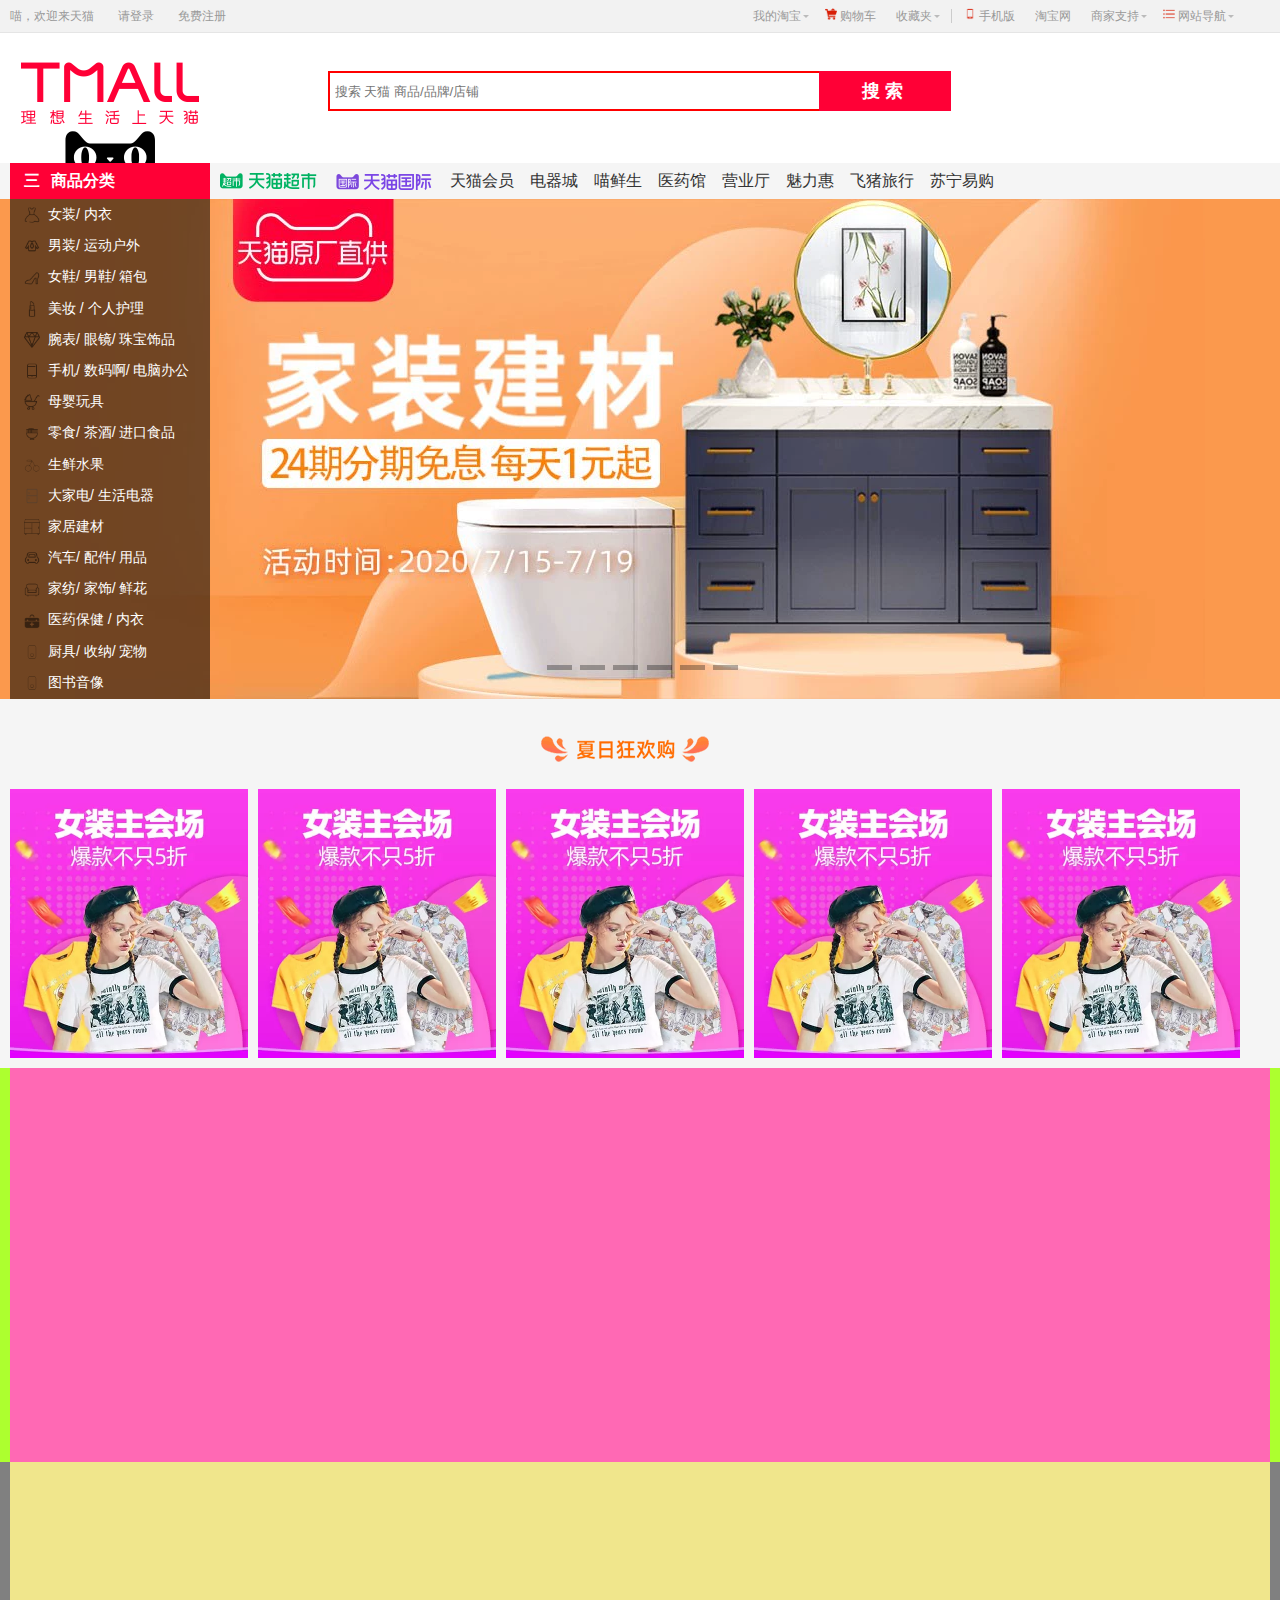
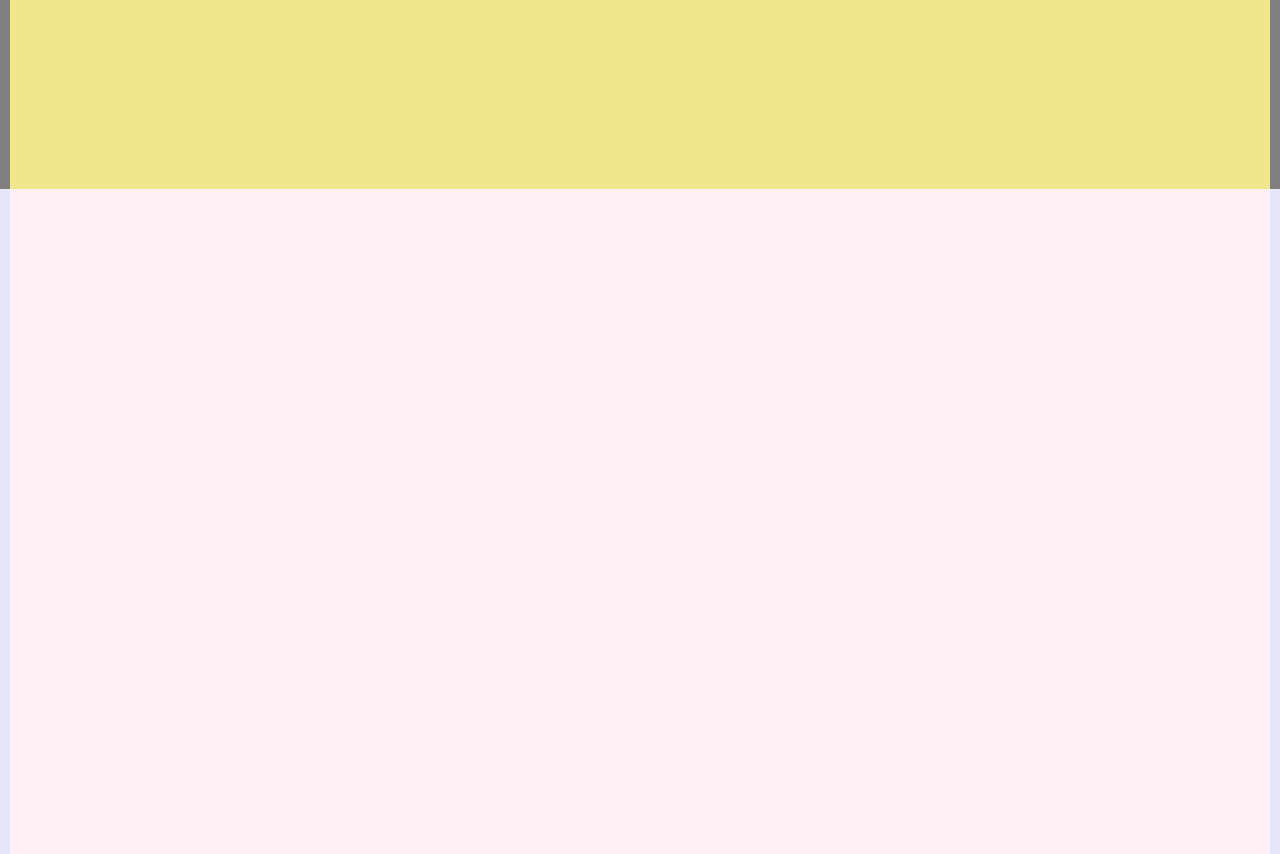
==== index.html @ 28ae98f0 "s" ====
<!DOCTYPE html>
<html lang="en">
<head>
    <meta charset="UTF-8">
    <meta name="viewport" content="width=device-width, initial-scale=1.0">
    <title>天猫模拟</title>
    <link rel="stylesheet" href="./css/index.css">
    <style>
        .fir{
            width: 100%;
            height: 50px;
            background-color: red;
            position: fixed;
            left: 0;
            top: -50px;
            transition: top .5s ease;
        }
        .left{
            width: 36px;
            height: 369px;
            opacity: 0;
            transform: scale(0,0);
            transform-origin: left bottom;
            overflow: hidden;
            position: fixed;
            bottom: 0;
            top: 0;
            /* border: 1px solid #000; */
            transition: all .5s ease;
        }
        .left li{
            width: 100%;
            height: 36px;
            /* border: 1px solid #000; */
            box-sizing: border-box;

        }
        /* .left li:nth-last-child(1){
            border-bottom: none;
        } */
    </style>
</head>
<body>
    <div class="fir">

    </div>
    <div class="nav">
        <div class="nav-list">
            <div class="logo-info">
                <em>喵，欢迎来天猫</em>
                <a href="#" class="nav-login">请登录</a>
                <a href="#" class="nav-register">免费注册</a>
            </div>
            <ul class="menu">
                <li class="menu-item">
                    <a href="#" class="menu-hd1" >我的淘宝<b></b></a>
                    <div class="hd" style="display: none;" style="z-index: 93110;">
                      <ul class="buy">
                        <li><a href="#">已买到的宝贝</a></li>
                        <li><a href="#">已卖出的宝贝</a></li>
                      </ul>
                    </div>
                </li>
                <li class="menu-item2">
                    <img src="imgs/gouwuche.png" alt="" style="width: 12px;height: 12px;">
                    <a href="#">购物车</a>
                </li>
                <li class="menu-item">
                    <a href="" class="menu-hd2">收藏夹<b></b></a>
                    <div class="bd" style="display: none;">
                        <ul class="collect" >
                            <li><a href="#">收藏的宝贝</a></li>
                            <li><a href="#">收藏的店铺</a></li>
                        </ul>
                    </div>
                </li>
                <li class="spe"></li>
                <li class="menu-item2">
                    <div class="menu-hd5">
                    <img src="imgs/shouji.png" alt="" style="width: 12px;height: 12px;">
                    <a href="#" >手机版</a></div>
                    <div class="imgs-container" style="display: none;">
                        <div class="imgs"></div>
                        <p></p>
                        <b></b>
                    </div>
                    
                </li>
                <li class="menu-item2">
                    <a href="#">淘宝网</a>
                </li>
                <li class="menu-item">
                    <a href="#" class="menu-hd3">商家支持<b></b></a>
                    <div class="seller" style="display: none;" style="z-index: 1;">
                        <ul>
                            <li>
                                <h3>商家:</h3>
                                <a href="#">商家中心</a>
                                <a href="#">天猫规则</a>
                                <a href="#">商家入驻</a>
                                <a href="#">运营服务</a>
                                <a href="#">商家品控</a>
                                <a href="#">商家工具</a>
                                <a href="#">天猫智库</a>
                                <a href="#">喵言喵语</a>
                            </li>
                            <li>
                                <h3>帮助:</h3>
                                <a href="#">帮助中心</a>
                                <a href="#">问商友</a>
                            </li>
                        </ul>
                    </div>
                </li>
                <li class="menu-item">
                    <img src="imgs/daohang.png" style="width: 12px;height: 12px;" alt="">
                    <a href="#" class="menu-hd4">网站导航<b></b></a>
                    <div class="web" style="display: none;" style="z-index: 9;">
                        <div class="site-hot">
                            <h2>热点推荐
                                <span>Hot</span>
                            </h2>
                            <ul class="site-list">
                                <li><a href="#">天猫超市</a></li>
                                <li><a href="#">喵生鲜</a></i></li>
                                <li><a href="#">科技新品</a><i class="site-icon"></i></li>
                                <li><a href="#">女装新品</a><i class="site-icon1"></i></li>
                                <li><a href="#">酷玩街</a></li>
                                <li><a href="#">内衣新品</a><i class="site-icon1"></i></li>
                                <li><a href="#">试美妆</a></li>
                                <li><a href="#">运动新品</a></li>
                                <li><a href="#">时尚先生</a><i class="site-icon1"></i></li>
                                <li><a href="#">精明妈咪</a></li>
                                <li><a href="#">吃乐会</a><i class="site-icon"></i></li>
                                <li><a href="#">企业采购</a></li>
                                <li><a href="#">会员积分</a></li>
                                <li><a href="#">天猫国际</a></li>
                                <li><a href="#">品质频道</a></li>
                            </ul>
                        </div>
                        <div class="site-markte">
                            <h2>行业市场</h2>
                            <ul class="site-list">
                                <li><a href="#">美妆</a></li>
                                <li><a href="#">电器</a></i></li>
                                <li><a href="#">女装</a><i class="site-icon"></i></li>
                                <li><a href="#">男装</a><i class="site-icon1"></i></li>
                                <li><a href="#">女鞋</a></li>
                                <li><a href="#">男鞋</a><i class="site-icon1"></i></li>
                                <li><a href="#">内衣</a></li>
                                <li><a href="#">箱包</a></li>
                                <li><a href="#">运动</a><i class="site-icon1"></i></li>
                                <li><a href="#">母婴</a></li>
                                <li><a href="#">家装</a><i class="site-icon"></i></li>
                                <li><a href="#">医药</a></li>
                                <li><a href="#">食品</a></li>
                                <li><a href="#">配饰</a></li>
                                <li><a href="#">汽车</a></li>
                            </ul>
                        </div>
                        <div class="site-help">
                            <h2>服务指南
                                <span>Help</span>
                            </h2>
                            <ul class="site-list">
                                <li><a href="#">帮助中心</a></li>
                                <li><a href="#">品质保障</a></li>
                                <li><a href="#">特色服务</a></li>
                                <li><a href="#">7天退换货</a></li>
                            </ul>
                        </div>
                    </div>
                </li>
            </ul>
        </div>
    </div>
    <div class="search">
        <div class="search-container">
            <div class="search-banner">
            </div>
            <div class="search-input">
                <form action="">
                    <input title="请输入搜索文字" type="text" class="search-text" placeholder="搜索 天猫 商品/品牌/店铺" style="z-index: 0;">
                    <input type="button" value="搜索" class="search-button">
                </form>
            </div>
        </div>
    </div>
    <div class="content">
        <div class="content-con">
            <div class="con-list">
                <a href="#"><img src="./imgs/mao3.png" alt=""></a>
                <a href="#"><img src="./imgs/mao2.png" alt=""></a>
                <a href="#">天猫会员</a>
                <a href="#">电器城</a>
                <a href="#">喵鲜生</a>
                <a href="#">医药馆</a>
                <a href="#">营业厅</a>
                <a href="#">魅力惠</a>
                <a href="#">飞猪旅行</a>
                <a href="#">苏宁易购</a>
            </div>
        </div>
        <div class="banner">
            <div class="banner-con">
                <div class="banner-img">
                    <img src="./imgs/tmall.png" alt="">
                </div>
                <div class="banner-cate">
                    <i class="cate-con">三</i>
                    <div class="cate-type">商品分类</div>
                </div>
                <div class="banner-content">
                    <ul class="banner-content-list">
                        <li class="cate-item">
                            <img src="./imgs/t1.png" alt="">
                            <a href="#">女装</a>/ <a href="#">内衣</a>
                        </li>
                        <li class="cate-item">
                            <img src="./imgs/t2.png" alt="">
                            <a href="#">男装</a>/ <a href="#">运动户外</a>
                        </li>
                        <li class="cate-item">
                            <img src="./imgs/t3.png" alt="">
                            <a href="#">女鞋</a>/ <a href="#">男鞋</a>/ <a href="#">箱包</a>
                        </li>
                        <li class="cate-item">
                            <img src="./imgs/t4.png" alt="">
                            <a href="#">美妆 </a>/ <a href="#">个人护理</a>
                        </li>
                        <li class="cate-item">
                            <img src="./imgs/t5.png" alt="">
                            <a href="#">腕表</a>/ <a href="#">眼镜</a>/ <a href="#">珠宝饰品</a>
                        </li>
                        <li class="cate-item">
                            <img src="./imgs/t6.png" alt="">
                            <a href="#">手机</a>/ <a href="#">数码啊</a>/ <a href="#">电脑办公</a>
                        </li>
                        <li class="cate-item">
                            <img src="./imgs/t7.png" alt="">
                            <a href="#">母婴玩具</a>
                        </li>
                        <li class="cate-item">
                            <img src="./imgs/t8.png" alt="">
                            <a href="#">零食</a>/ <a href="#">茶酒</a>/ <a href="#">进口食品</a>
                        </li>
                        <li class="cate-item">
                            <img src="./imgs/t9.png" alt="">
                            <a href="#">生鲜水果</a>
                        </li>
                        <li class="cate-item">
                            <img src="./imgs/t10.png" alt="">
                            <a href="#">大家电</a>/ <a href="#">生活电器</a>
                        </li>
                        <li class="cate-item">
                            <img src="./imgs/t11.png" alt="">
                            <a href="#">家居建材</a>
                        </li>
                        <li class="cate-item">
                            <img src="./imgs/t12.png" alt="">
                            <a href="#">汽车</a>/ <a href="#">配件</a>/ <a href="#">用品 </a>
                        </li>
                        <li class="cate-item">
                            <img src="./imgs/t13.png" alt="">
                            <a href="#">家纺</a>/ <a href="#">家饰</a>/ <a href="#">鲜花</a>
                        </li>
                        <li class="cate-item">
                            <img src="./imgs/t14.png" alt="">
                            <a href="#">医药保健 </a>/ <a href="#">内衣</a>
                        </li>
                        <li class="cate-item">
                            <img src="./imgs/t15.png" alt="">
                            <a href="#">厨具</a>/ <a href="#">收纳</a>/ <a href="#">宠物</a>
                        </li>
                        <li class="cate-item">
                            <img src="./imgs/t15.png" alt="">
                            <a href="#">图书音像</a>
                        </li>
                    </ul>
                </div>
            </div>
            <div class="backimg" style="z-index: 1;">
                <div class="banner-back">
                    <div class="back-img"></div>
                </div>
            </div>
            <div class="backimg">
                <div class="banner-back1">
                    <div class="back-img1"></div>
                </div>
            </div>
            <div class="backimg">
                <div class="banner-back2">
                    <div class="back-img2"></div>
                </div>
            </div>
            <div class="backimg">
                <div class="banner-back3">
                    <div class="back-img3"></div>
                </div>
            </div>
            <div class="backimg">
                <div class="banner-back4">
                    <div class="back-img4"></div>
                </div>
            </div>
            <div class="backimg">
                <div class="banner-back5">
                    <div class="back-img5"></div>
                </div>
            </div>
            <div class="banner-slider">
                <ul>
                    <li class="slider-item"></li>
                    <li class="slider-item"></li>
                    <li class="slider-item"></li>
                    <li class="slider-item"></li>
                    <li class="slider-item"></li>
                    <li class="slider-item"></li>
                </ul>
            </div>
        </div>
        <div class="part1">
            <div class="part1-container">
                <img src="./imgs/xr.png" alt="" class="part1-title">
                <a href="#"><img class="part1-imgs" src="./imgs/part1.png" alt=""></a>
                <a href="#"><img class="part1-imgs" src="./imgs/part1.png" alt=""></a>
                <a href="#"><img class="part1-imgs" src="./imgs/part1.png" alt=""></a>
                <a href="#"><img class="part1-imgs" src="./imgs/part1.png" alt=""></a>
                <a href="#"><img class="part1-imgs" src="./imgs/part1.png" alt=""></a>
            </div>
        </div>
        <div class="part2">
            <div class="part2-container"></div>
        </div>
        <div class="part3">
            <div class="part3-container"></div>
        </div>
        <div class="part4">
            <div class="part4-container"></div>
        </div>
        <div class="left">
            <ul>
                <li><a href="#" style="background-color: #ff0036;"><div class="left-item" style="line-height: 36px;margin: 0 auto;">导航</div></a></li>
                <li><a href="#"><div class="left-item">天猫超市</div></a></li>
                <li><a href="#"><div class="left-item">天猫国际</div></a></li>
                <li><a href="#"><div class="left-item">美丽人生</div></a></li>
                <li><a href="#"><div class="left-item">潮电酷玩</div></a></li>
                <li><a href="#"><div class="left-item">居家生活</div></a></li>
                <li><a href="#"><div class="left-item">打造爱巢</div></a></li>
                <li><a href="#"><div class="left-item">户外出行</div></a></li>
                <li><a href="#" style="background-color: #ff0036;"><div class="left-item">猜你喜欢</div></a></li>
                <li><a href="#" style="background-color: rgba(0, 0, 0, .3);"><div style="width: 36px;height: 13px;line-height: 13px;">↑</div><div class="left-item" style="line-height: 12px; width: 36px ;height: 13px;">顶部</div></a></li>
            </ul>
        </div>
    </div>
    <script src="ani.js"></script>
    <script>
        var btn1=document.querySelector(".menu-hd1");
        var block1=document.querySelector(".hd");
        btn1.onmouseover=function(){
            block1.style.display="block";
            block1.style.zIndex="93110";
        }
        btn1.onmouseout=function(){
            block1.style.display="none";
        }
        var btn2=document.querySelector(".menu-hd2");
        var block2=document.querySelector(".bd");
        btn2.onmouseover=function(){
            block2.style.display="block";
            block2.style.zIndex="93110";
        }
        btn2.onmouseout=function(){
            block2.style.display="none";
        }
        var btn3=document.querySelector(".menu-hd3");
        var block3=document.querySelector(".seller");
        btn3.onmouseover=function(){
            block3.style.display="block";
            block3.style.zIndex="93110";
        }
        btn3.onmouseout=function(){
            block3.style.display="none";
        }
        var btn4=document.querySelector(".menu-hd4");
        var block4=document.querySelector(".web");
        btn4.onmouseover=function(){
            block4.style.display="block";
            block4.style.zIndex="93110";
        }
        btn4.onmouseout=function(){
            block4.style.display="none";
        }
        var btn5=document.querySelector(".menu-hd5");
        var block5=document.querySelector(".imgs-container");
        btn5.onmouseover=function(){
            block5.style.display="block";
            block5.style.zIndex="93110";
        }
        btn5.onmouseout=function(){
            block5.style.display="none";
        }
        var lists=document.querySelectorAll(".backimg");
        var btns=document.querySelectorAll(".slider-item")
        var num=0;
        var t=setInterval(function(){
            num++;
            if(num>lists.length-1){
                num=0;
            }
            for(var i=0;i<lists.length;i++){
                lists[i].style.opacity=0;
                lists[i].style.zIndex=0;
                btns[i].style.background="#000";
            }
            animate(lists[num],{
                opacity:1
            },300,Tween.Linear,function(){
                lists[num].style.zIndex=1;
                btns[num].style.background="#fff";
            })
        },5000)

        for(let i=0;i<btns.length;i++){
            num=i;
            btns[i].onmouseover=function(){
                // clearInterval(t);
                for(var j=0;j<btns.length;j++){
                    lists[j].style.opacity=0;
                    lists[j].style.zIndex=0;
                    btns[j].style.background="#000"
                }
                lists[i].style.opacity=1;
                lists[i].style.zIndex=1;
                btns[i].style.background="#fff"
            }
        }

        var nav=document.querySelector(".left");
        var p=document.querySelector(".part2-container");
        // console.log(p.offsetLeft);
        nav.style.left=p.offsetLeft-nav.offsetWidth+"px";
        nav.style.top=(document.documentElement.clientHeight-nav.offsetHeight)/2+"px";
        nav.style.zIndex="99999";
        var fir=document.querySelector(".fir");
        window.onscroll=function(){
            var st=document.documentElement.scrollTop;
            if(st>300){
                fir.style.top=0;
                fir.style.zIndex=9999;
            }else{
                fir.style.top=-50+"px";
            }
            if(st>300){
                nav.style.transform="scale(1,1)";
                nav.style.opacity=1;
            }else{
                nav.style.transform="scale(0,0)";
                nav.style.opacity=0;
            }
        }

        
    </script>
</body>
</html>
---- css/index.css ----
body,ul,li,h1,h2,h3,h4,h5,h6{
    margin: 0;
    padding: 0;
    list-style: none;
    font-style: normal;
    font-weight: 0;
}
.nav{
    width: 100%;
    height: 32px;
    background: #f2f2f2;
    border-bottom: 1px solid #e5e5e5;
}
.nav-list{
    width: 1230px;
    height: 32px;
    margin: auto;
    position: relative;
    left: -15px;
    min-width: 990px;
}
@media (max-width:1260px){
    .nav-container{
        left: 0;
        width: 982px;
    }
}
.logo-info a,.logo-info em{
    font-style: normal;
    font-size: 12px;
    color: #999;
    line-height: 32px;
    margin: 0;
    text-decoration: none;
}
.logo-info{
    display: inline-block;
    float: left;
}
.nav-login{
    padding:0 10px 0 20px;
}
.nav-register{
    padding:0 10px;
}
.logo-info a:hover{
    color: red;
    text-decoration: none;
}
.menu{
    float: right;
    height: 32px;
    font-size: 12px;
    color: #999;
}
.menu-item{
    float: left;
    padding: 0 14px 0 10px;
    position: relative;
}
.menu-item a,.menu-item2 a{
    color: #999;
    text-decoration: none;
    font-size: 12px;
    line-height: 32px;
}
.menu-item a:hover{
    color: red;
}
.menu-item:hover{
    color: red;
    background-color: #fff;
    border: 1px solid #eee;
    border-bottom: none;
}
.menu-item2 a:hover{
    color: red;
}
b{
    position: absolute;
    top: 15px;
    right: 6px;
    width: 0;
    height: 0;
    border-width: 3px;
    border-style: solid dashed dashed;
    border-color: #bbb transparent transparent;
}
.spe{
    float: left;
    display: inline-block;
    width: 0;
    height: 14px;
    line-height: 14px;
    vertical-align: top;
    position: relative;
    top: 9px;
    left: 0;
    font-size: 0;
    border-left: 1px solid #ccc;
    margin: 0 2px 0 5px;
}
.menu-item2{
    position: relative;
    float: left;
    padding: 0 10px;
}
.hd{
    position: absolute;
    top: 33px;
    left: 0;
    width: 74px;
    background-color: #fff;
    border: 1px solid #eee;
    border-top: none;
    padding: 8px 10px;
}
.buy a{
    line-height: 20px;
}

.bd{
    position: absolute;
    left: 0;
    top: 33px;
    width: 62px;
    background-color: #fff;
    border: 1px solid #eee;
    border-top: none;
    padding: 8px 10px;
}
.collect a{
    line-height: 20px;
}
.imgs{
    width: 175px;
    height: 175px;
    margin: 5px 0 0px;
    background: url(../imgs/erweima.png) 0 0 no-repeat;
}
.imgs-container{
    position: absolute;
    width: 175px;
    height: 227px;
    left: -48px;
    top: 26px;
    background: white;
    box-shadow: 0 0 5px #aaa;
}
.imgs-container b{
    width: 0;
    height: 0;
    line-height: 0;
    font-size: 0;
    position: absolute;
    left: 50%;
    top: -10px;
    margin-left: -2px;
    border-width: 5px;
    border-style: dashed dashed solid;
    border-color: transparent transparent #fff;
}
.imgs-container p{
    background: url(../imgs/t.jpg) center bottom no-repeat;
    overflow: hidden;
    height: 35px;
    margin: 0 15px;
    line-height: 35px;
}
.seller{
    position: absolute;
    border: solid #eee;
    border-width: 0 1px 1px;
    width: 122px;
    overflow: hidden;
    right: 0;
    left: auto;
    padding: 8px 10px;
    top:33px;
    background: #fff;
}
.seller ul{
    margin-top: -5px;
    overflow: hidden;
    width: 122px;
}
.seller li{
    position: relative;
    float: none;
    padding: 5px 0;
    display: block;
    border-bottom: 1px dotted #827777;
    margin-right: -20px;
}
.seller h3{
    color: #666;
    font-weight: 700;
    font-size: 12px;
}
.seller a{
    color: #666;
    display: inline-block;
    width: 48px;
    margin-right: 20px;
    line-height: 22px;
}
.web{
    width: 1198px;
    right: 0;
    left: auto;
    padding: 25px 0;
    top: 33px;
    position: absolute;
    background: #fff;
    border: 1px solid #eee;
    border-width: 0 1px 1px;
}
.site-hot{
    width: 455px;
    padding-left: 30px;
    overflow: hidden;
    float: left;
    /* height: 110px; */
}
.site-hot h2,.site-hot span{
    font-size: 16px;
    color: #f56a00;
    padding-bottom: 8px;
    font-family: '\5FAE\8F6F\96C5\9ED1',arial,"\5b8b\4f53";
    font-weight: 100;
}
.site-list{
    margin-right: -20px;
    overflow: hidden;
}
.site-list li{
    width: 95px;
    float: left;
    /* padding: 6px 0; */
    overflow: hidden;
    position: relative;
}
.site-list a{
    color: #666;
    position: relative;
}
.site-icon{
    background: url(../imgs/all.png) -9999px -9999px no-repeat;
    background-position: -37px -11px;
    position: absolute;
    width: 9px;
    height: 11px;
    top: 5px;
}
.site-list a:hover{
    color: #f56a00;
    text-decoration: underline;
}
.site-icon1{
    background: url(../imgs/all.png) no-repeat;
    background-position: -37px 0;
    position: absolute;
    width: 9px;
    height: 11px;
    top: 5px;
}
.site-markte{
    float: left;
    width: 455px;
    /* height: 110px; */
    float: left;
    border-left: 1px solid #f5f5f5;
    border-right: 1px solid #f5f5f5;
    padding-left: 30px;
    overflow: hidden;
}
.site-markte h2,.site-markte span{
    font-size: 16px;
    color: #2263d4;
    padding-bottom: 8px;
    font-family: '\5FAE\8F6F\96C5\9ED1',arial,"\5b8b\4f53";
    font-weight: 100;
}
.site-markte a:hover{
    color: #2263d4;
}
.site-help{
    padding-left: 30px;
    overflow: hidden;
}
.site-help h2,.site-help span{
    font-size: 16px;
    color: #666;
    padding-bottom: 8px;
    font-family: '\5FAE\8F6F\96C5\9ED1',arial,"\5b8b\4f53";
    font-weight: 100;

}
.site-help a:hover{
    color: #666;
}

.search{
    height: 130px;
    width: 100%;
    margin-top: 0;
    min-width: 990px;
}
.search-container{
    width: 1230px;
    height: 78px;
    margin: 0 auto;
}
.search-banner{
    padding: 2px 0  0 102.5px;
    float: right;
    height: 70px;
    width: 200px;
}
.search-input{
    width: 625px;
    padding-top: 38px;
    float: right;
}
.search-text{
    float:left;
    width:491px;
    height:40px;
    position: relative;
    padding-left:5px;
    border:2px solid red;
    border-right: none;
    box-sizing: border-box;
}
.search-text:focus{
    outline: none;
}
.search-button{
    width: 132px;
    height: 40px;
    font-size: 18px;
    font-weight: 700;
    letter-spacing: 5px;
    color:#fff;
    background-color:#ff0036;
    border:none;
    font-family:"SourceHanSansCN" ;
    box-sizing: border-box;
}
.content{
    font-family: "Microsoft YaHei",SimSun,'\5b8b\4f53',sans-serif;
    position: relative;
    background-color: #f5f5f5;
    color: #999;
    font-size: 12px;
    width: 100%;
}
.content-con{
    width: 1230px;
    height: 36px;
    margin: 0 auto;
    padding-right: 30px;
    
}
.con-list{
    margin-left: 200px;
    width: 1030px;
}
.con-list a{
    height: 35px;
    cursor: pointer;
    float: left;
    padding: 0 8px;
    font-weight: 500;
    font-size: 16px;
    line-height: 36px;
    display: block;
    color: #333;
    position: relative;
    text-decoration: none;
}
.con-list img{
    width: 100px;
    height: 30px;
    margin-top: 3px;
    display: block;
    vertical-align: middle;
}
.con-list a:hover{
    color: red;
}

.banner{
    position: relative;
    height: 500px;
    width: 100%;
}
.banner-con{
    width: 1230px;
    height:500px ;
    padding-right: 30px;
    position: relative;
    margin: 0 auto;
}
.banner-img{
    height: 130px;
    width: 290px;
    position: absolute;
    margin-top: -167px;
    margin-left: -45px;
}
.banner-img img{
    margin: 1px auto;
    display: block;
    width: 240px;
    height: 130px;
}
.banner-cate{
    width: 200px;
    float: left;
    height: 36px;
    color: #fff;
    background-color: #ff0036;
    position: absolute;
    margin-top: -36px;
    line-height: 36px;
}
.cate-con{
    display: inline-block;
    font-size: 16px;
    margin-left: 14px;
    font-weight: 700;
    font-style: normal;
    font-family: fpIconFont;
}
.cate-type{
    display: inline-block;
    font-size: 16px;
    font-weight: 700;
    margin-left: 8px;
}
.banner-content-list{
    width: 200px;
    height: 500px;
    position: relative;
    background-color: rgba(0, 0, 0, .55);
    z-index: 9;
}
.cate-item{
    position: relative;
    height: 31.2px;
    line-height: 31.2px;
    color: #fff;
    font-size: 14px;
}
.cate-item a{
    color: #fff;
    text-decoration: none;
}
.cate-item img{
    display: inline-block;
    opacity: 0.5;
    margin-left: 14px;
    margin-right: 4px;
    height: 16px;
    width: 16px;
    vertical-align: middle;
    
}
.backimg:first-child(){
    z-index: 1;
}
.banner-back{
    width: 100%;
    height: 500px;
    /* position: absolute;
    top: 0; */
    background-color: rgb(251,153,77);
}
.back-img{
    width: 1230px;
    height: 100%;
    margin:0 auto;
    background: url(../imgs/1.png) center center  no-repeat;
    /* z-index: 0; */
}
.banner-back1{
    width: 100%;
    height: 500px;
    /* position: absolute;
    top: 0; */
    background-color: white;
}
.back-img1{
    width: 1230px;
    height: 100%;
    margin:0 auto;
    background: url(../imgs/2.png) center center  no-repeat;
    /* z-index: 1; */
}
.banner-back2{
    width: 100%;
    height: 500px;
    /* position: absolute; */
    /* top: 0; */
    background-color: #rgb(232,232,232);
}
.back-img2{
    width: 1230px;
    height: 100%;
    margin:0 auto;
    background: url(../imgs/3.png) center center  no-repeat;
    /* z-index: 0; */
}
.banner-back3{
    width: 100%;
    height: 500px;
    position: absolute;
    /* top: 0; */
    background-color: blue;
}
.back-img3{
    width: 1230px;
    height: 100%;
    margin:0 auto;
    background: url(../imgs/4.png) center center  no-repeat;
    /* z-index: 0; */
}
.banner-back4{
    width: 100%;
    height: 500px;
    /* position:absolute; */
    /* top: 0; */
    background-color: blue;
}
.back-img4{
    width: 1230px;
    height: 100%;
    margin:0 auto;
    background: url(../imgs/5.png) center center  no-repeat;
    /* z-index: 0; */
}
.banner-back5{
    width: 100%;
    height: 500px;
    /* position: absolute; */
    /* top: 0; */
    background-color: rgb(232,232,232);
}
.backimg{
    width: 100%;
    height: 500px;
    position: absolute;
    top: 0;
}
.back-img5{
    width: 1230px;
    height: 100%;
    margin:0 auto;
    background: url(../imgs/beijing.png) center center  no-repeat;
     /* z-index: 0; */
}
.banner-slider{
    position: relative;
    display: block;
    margin: -40px auto 0;
    text-align: center;
    z-index: 8;
}
.slider-item{
    background: #000;
    width: 25px;
    height: 5px;
    display: inline-block;
    margin-left: 5px;
    cursor: pointer;
    opacity: .3;
}
.part1{
    width: 100%;
    height:329px;
    /* background-color: rgb(251,153,77); */
    padding-top: 30px;
    margin-bottom: 10px;
}
.part1-container{
    /* float: left; */
    width: 1230px;
    height: 329px;
    margin: 0 auto ;
    /* margin: 0 auto; */
    padding-right: 30px;
    /* background: gold; */
}
.part1-title{
    width: 600px;
    height: 40px;
    margin: 0 auto 20px;
    display: block;
    vertical-align: middle;
}
.part1-container a{
    display: block;
    width: 238px;
    height: 269px;
    margin-right: 10px;
    float: left;
}
.part1-container a:last-child{
    margin-right: 0;
}
.part1-imgs{
    width: 238px;
    height:269px;
}
.part2{
    width: 100%;
    height: 394px;
    background-color: greenyellow;
}
.part2-container{
    width: 1230px;
    height: 374px;
    padding: 24px 30px 0 0;
    background-color: hotpink;
    margin: 0 auto;
}
.part3{
    width: 100%;
    height: 327px;
    background-color: grey;
}
.part3-container{
    width: 1230px;
    height: 312px;
    background-color: khaki;
    margin: 0 auto;
    padding: 15px 30px 0 0;
}
.part4{
    width: 100%;
    height: 665px;
    background-color: lavender;
}
.part4-container{
    width: 1230px;
    height: 645px;
    background-color: lavenderblush;
    padding: 20px 30px 0 0;
    margin: 0 auto;
}

.left-nav{
    width: 24px;
    height: 28px;
    /* background-color: #ff0036; */
    position: relative;
    color: #fff;
    cursor: pointer;
    margin-top: 1px;
    text-align: center;
    line-height: 12px;
    margin: 6px auto;
}
.left a{
    position: relative;
    display: block;
    width: 36px;
    height: 36px;
    line-height: 36px;
    text-align: center;
    color: #fff;
    cursor: pointer;
    text-decoration: none;
    background-color:rgba(0, 0, 0, .6);
    font-size: 12px;
    overflow: hidden;
    margin-top: 1px;
}
.left-item{
    width: 24px;
    height: 28px;
    line-height: 12px;
    margin: 6px auto;
    
}
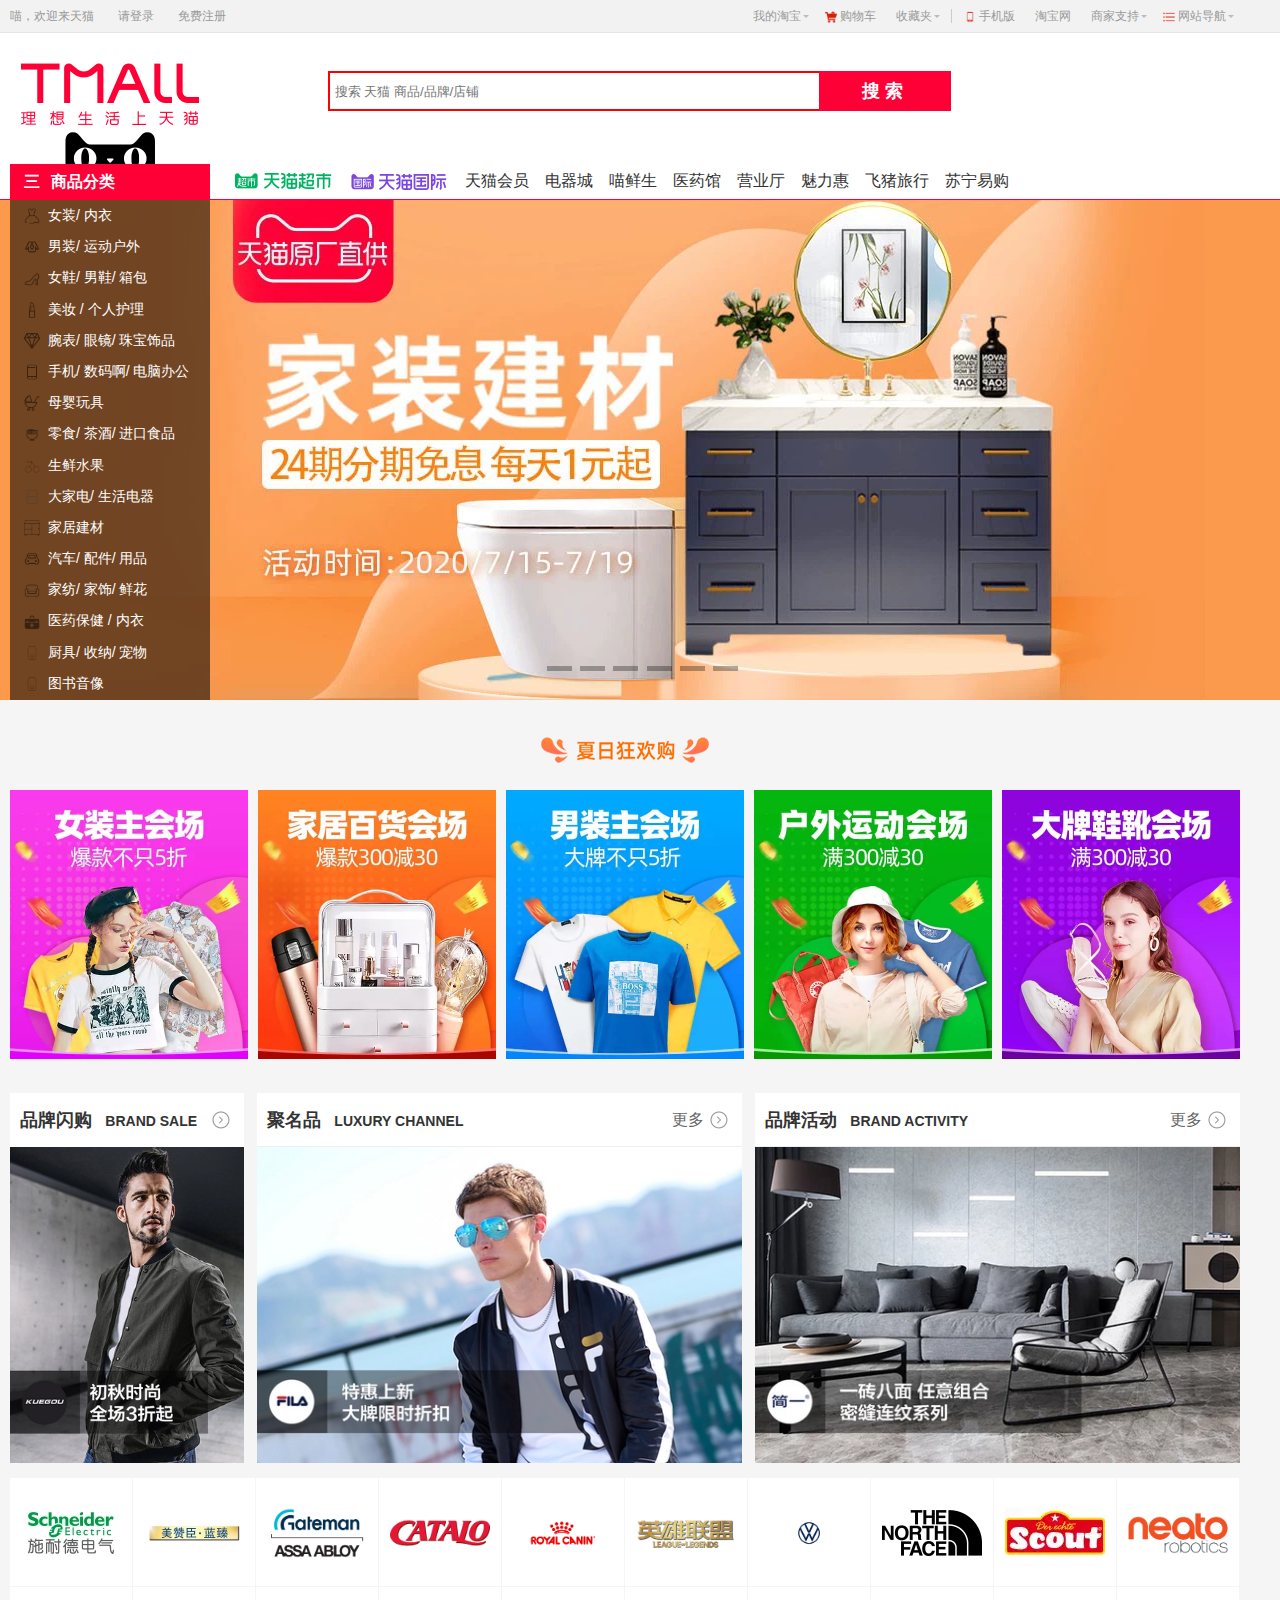
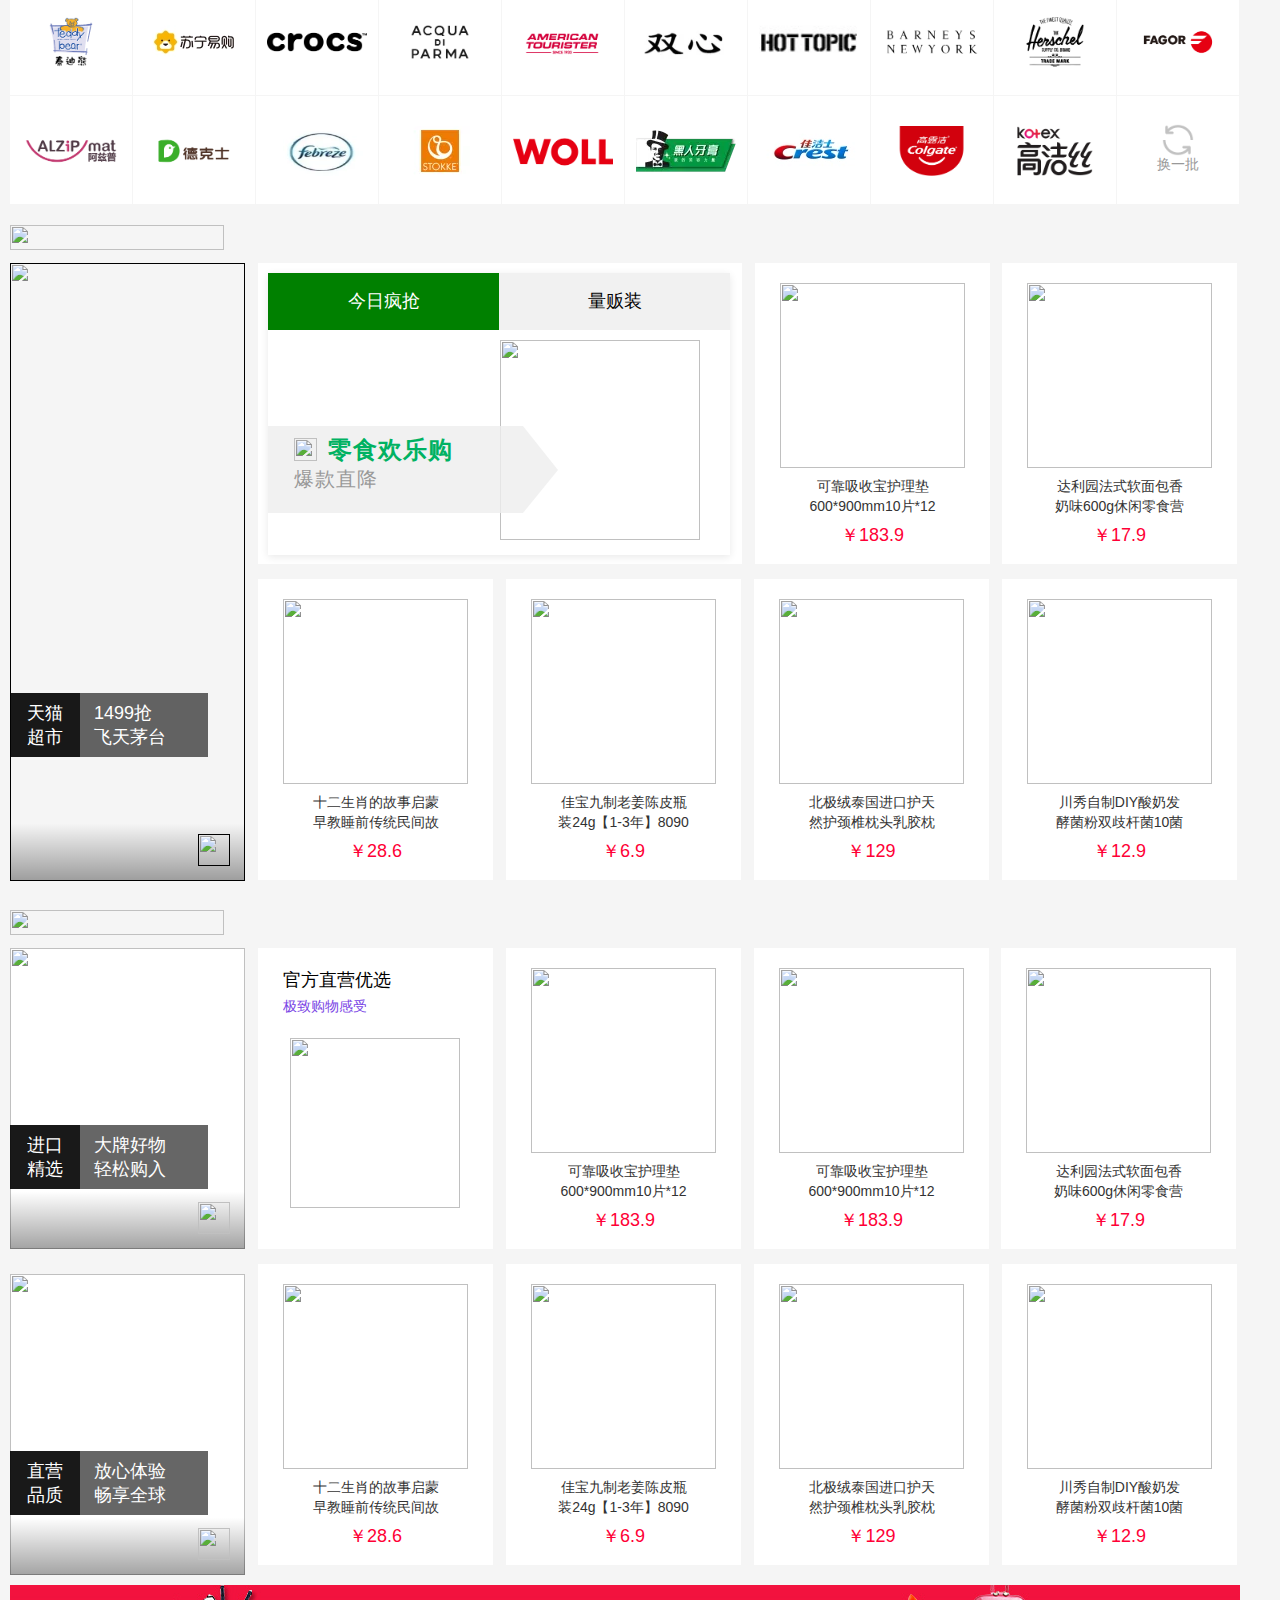
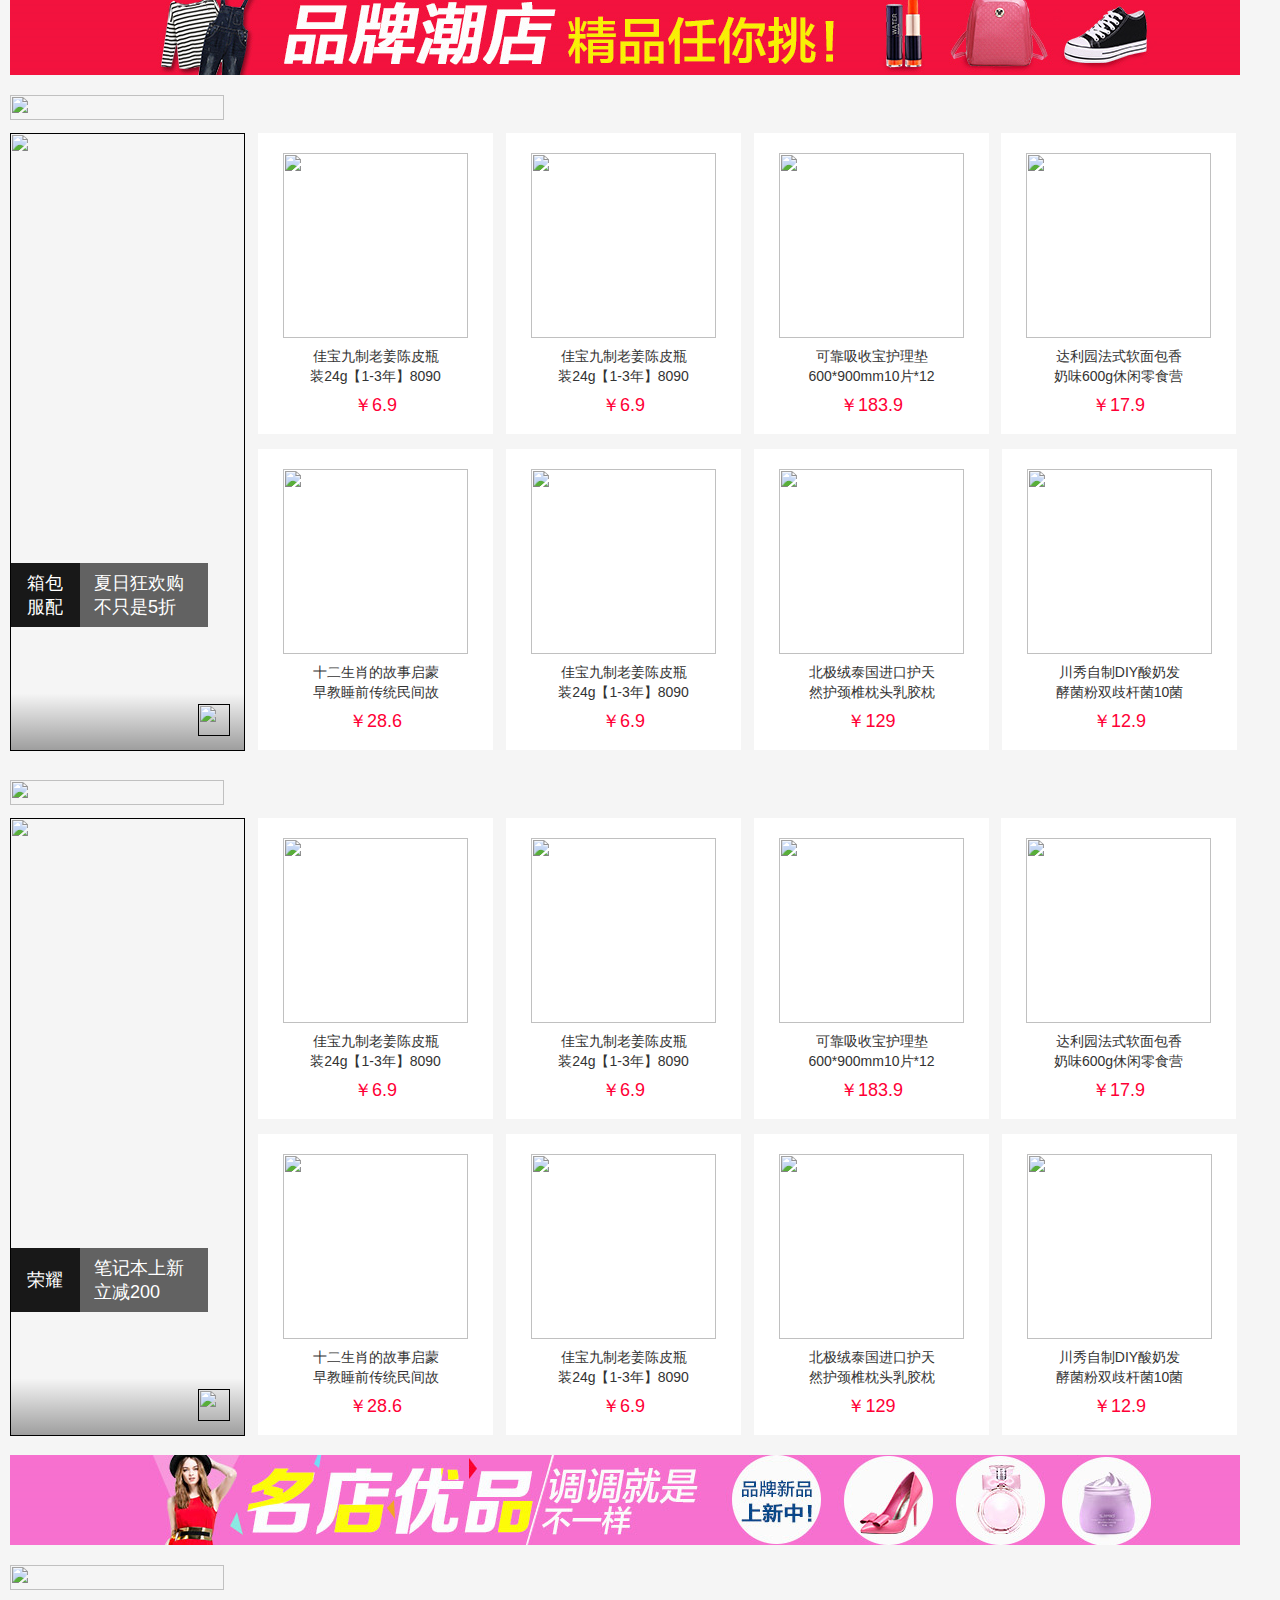
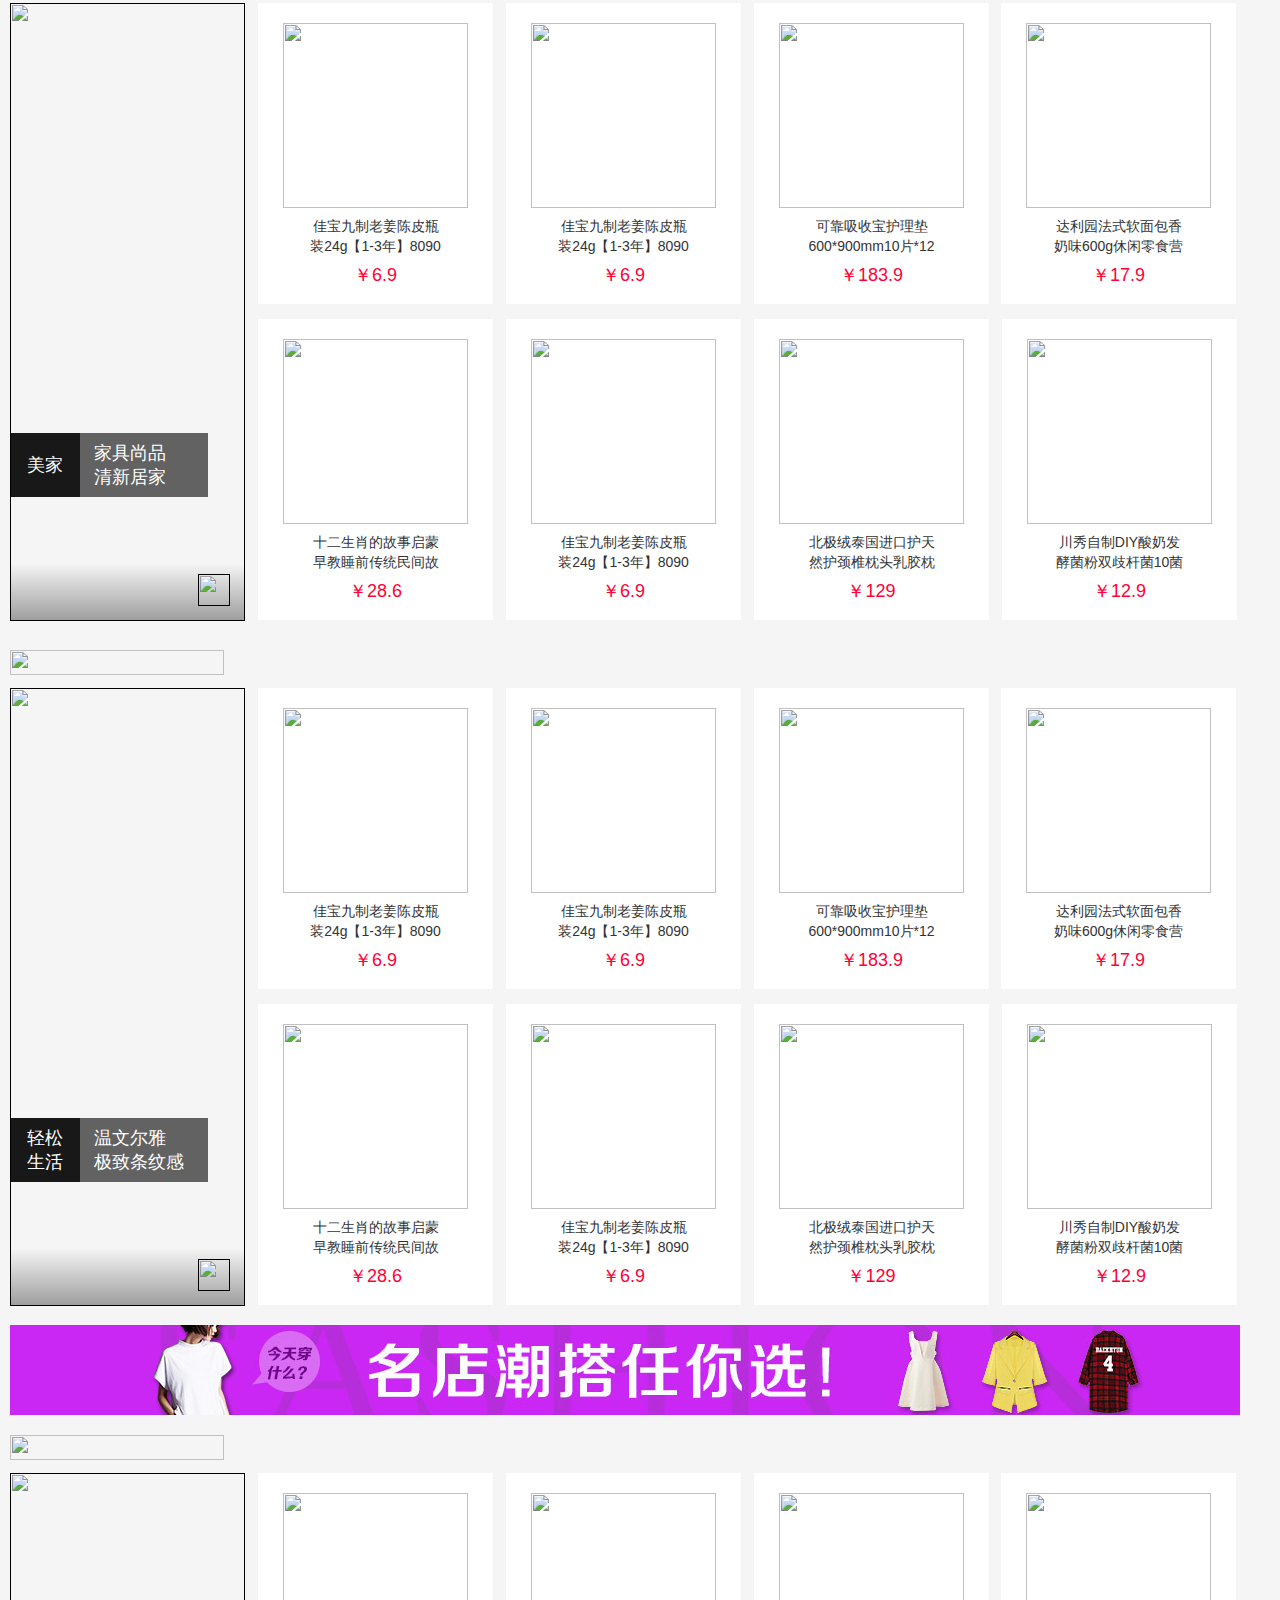
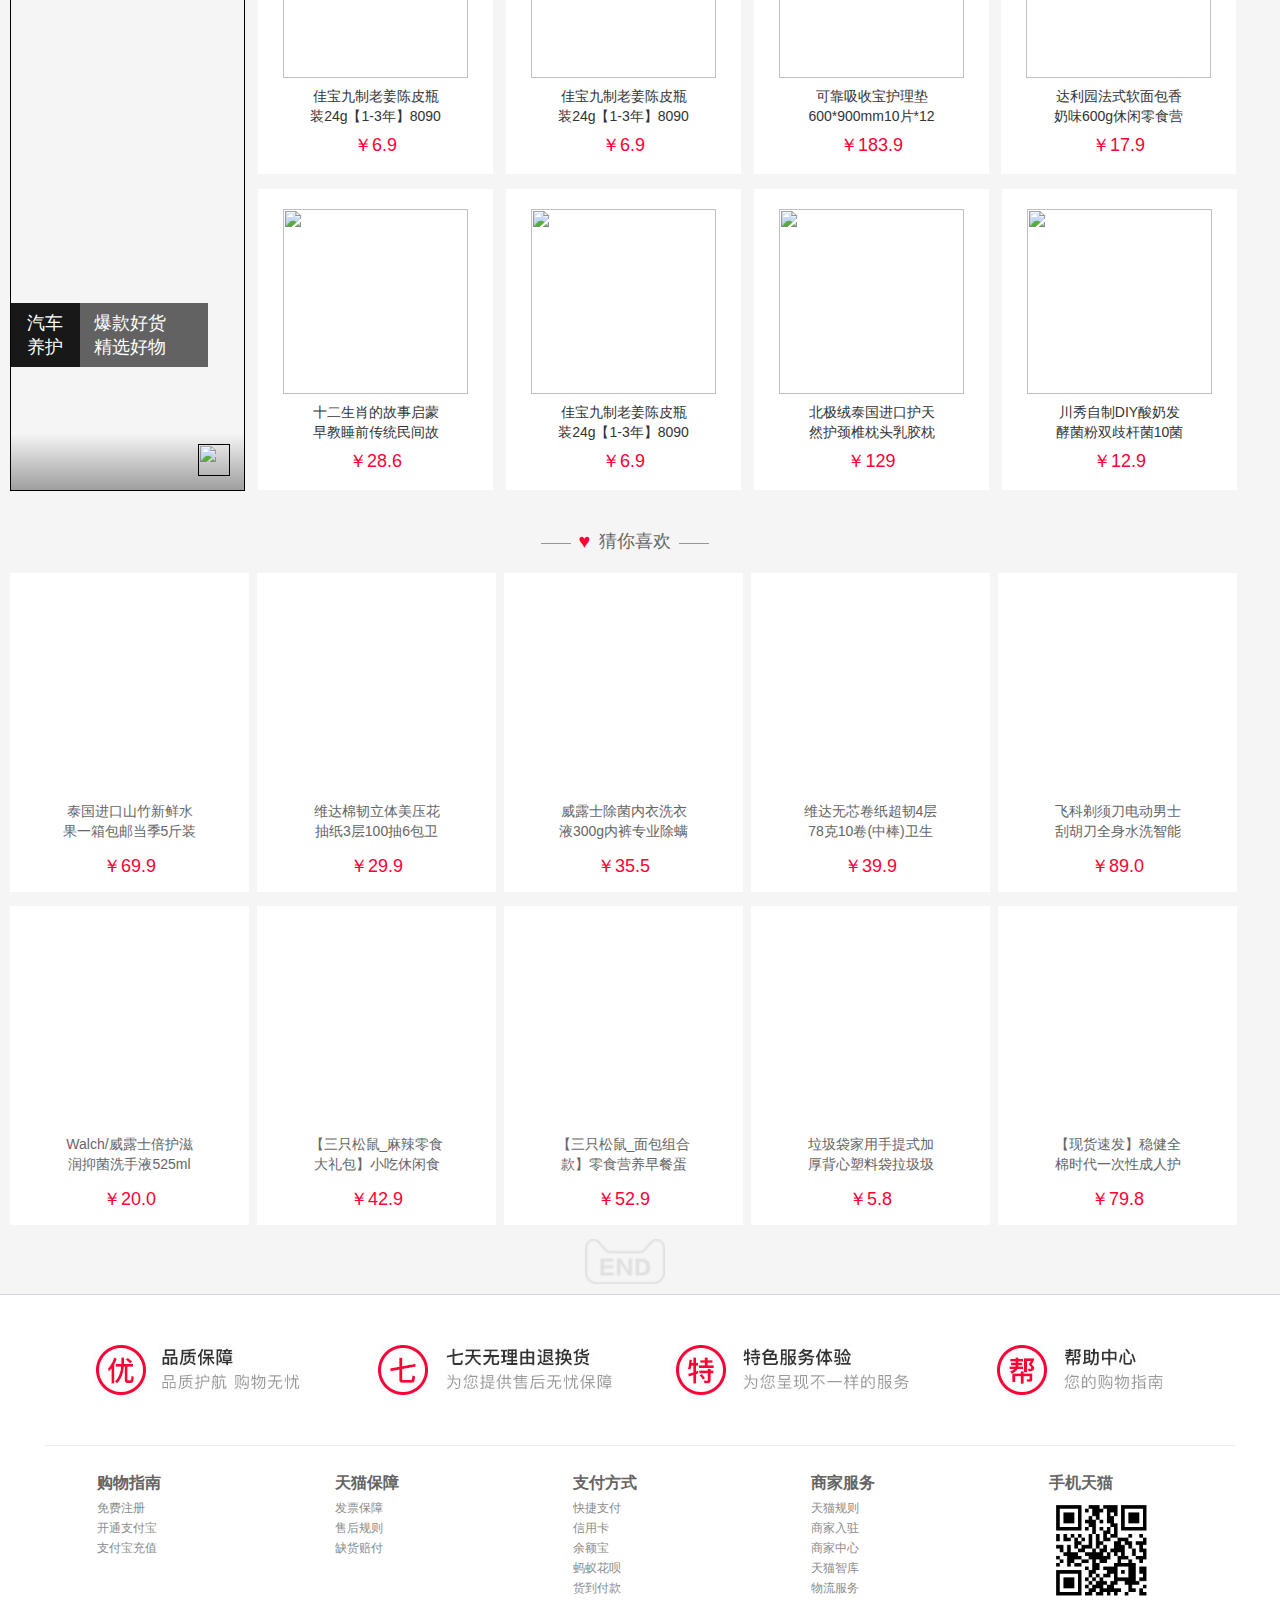
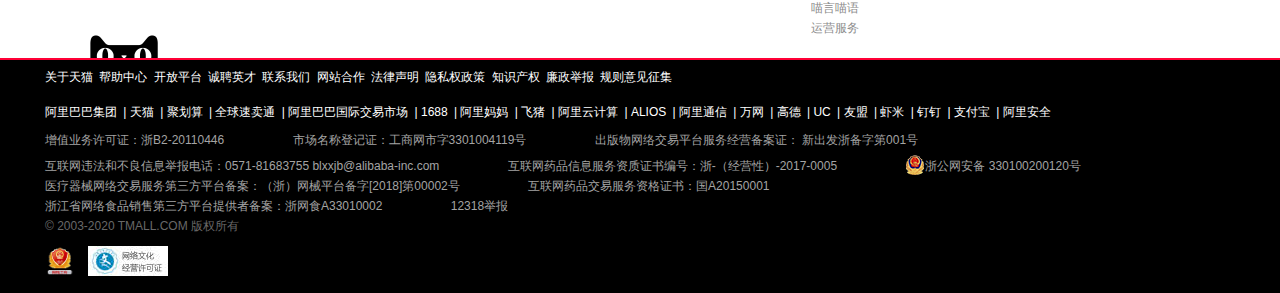
==== commit eb4ff614: "t" ====
--- a/index.html
+++ b/index.html
@@ -14,6 +14,7 @@
             left: 0;
             top: -50px;
             transition: top .5s ease;
+            min-width: 1230px;
         }
         .left{
             width: 36px;
@@ -42,7 +43,16 @@
 </head>
 <body>
     <div class="fir">
-
+        <div class="fir-container">
+            <div class="fir-con"><img src="./imgs/fir.png" alt=""></div>
+            <div class="fir-search">
+                <form action="">
+                    <input title="请输入搜索文字" type="text" class="fir-search-input" placeholder="  搜索 天猫 商品/品牌/店铺" style="z-index: 0;">
+                    <input type="button" value="搜索" class="fir-search-btn">
+                </form>
+            </div>
+        </div>
+        
     </div>
     <div class="nav">
         <div class="nav-list">
@@ -187,7 +197,8 @@
         </div>
     </div>
     <div class="content">
-        <div class="content-con">
+        <div class="content-con" >
+             <div class="two">
             <div class="con-list">
                 <a href="#"><img src="./imgs/mao3.png" alt=""></a>
                 <a href="#"><img src="./imgs/mao2.png" alt=""></a>
@@ -200,6 +211,7 @@
                 <a href="#">飞猪旅行</a>
                 <a href="#">苏宁易购</a>
             </div>
+        </div>
         </div>
         <div class="banner">
             <div class="banner-con">
@@ -215,6 +227,7 @@
                         <li class="cate-item">
                             <img src="./imgs/t1.png" alt="">
                             <a href="#">女装</a>/ <a href="#">内衣</a>
+                            
                         </li>
                         <li class="cate-item">
                             <img src="./imgs/t2.png" alt="">
@@ -277,6 +290,2888 @@
                             <a href="#">图书音像</a>
                         </li>
                     </ul>
+                </div> 
+                <div class="b-content-con">
+                    <div class="pannel-con">
+                        <div class="hot-word-con">
+                        <div class="hot-word-line">
+                            <div class="line-title">
+                                <div class="title-text">当季流行</div>
+                                <i >></i>
+                            </div>
+                            <div class="line-con">
+                                <a href="#" class="hot-word">女装新品</a>
+                                <a href="#" class="hot-word">商场同款</a>
+                                <a href="#" class="hot-word">仙女连衣裙</a>
+                                <a href="#" class="hot-word">T恤</a>
+                                <a href="#" class="hot-word">衬衫</a>
+                                <a href="#" class="hot-word">时髦外套</a>
+                                <a href="#" class="hot-word">休闲裤</a>
+                                <a href="#" class="hot-word">牛仔裤</a>
+                                <a href="#" class="hot-word">无痕文胸</a>
+                                <a href="#" class="hot-word">运动文胸</a>
+                                <a href="#" class="hot-word">潮流家居服</a>
+                                <a href="#" class="hot-word">百搭船袜</a>
+                                <div class="sperate"></div>
+                            </div>
+                            
+                        </div>
+                        <div class="hot-word-line">
+                            <div class="line-title">
+                                <div class="title-text">精选上衣</div>
+                                <i >></i>
+                            </div>
+                            <div class="line-con">
+                                <a href="#" class="hot-word">毛呢外套</a>
+                                <a href="#" class="hot-word">羽绒服</a>
+                                <a href="#" class="hot-word">棉服</a>
+                                <a href="#" class="hot-word">丝绒卫衣</a>
+                                <a href="#" class="hot-word">毛针织衫</a>
+                                <a href="#" class="hot-word">皮毛一体</a>
+                                <a href="#" class="hot-word">毛草</a>
+                                <a href="#" class="hot-word">毛衣</a>
+                                <a href="#" class="hot-word">衬衫</a>
+                                <a href="#" class="hot-word">卫衣</a>
+                                <a href="#" class="hot-word">针织衫</a>
+                                <a href="#" class="hot-word">T恤</a>
+                                <a href="#" class="hot-word">短外套</a>
+                                <a href="#" class="hot-word">小西装</a>
+                                <a href="#" class="hot-word">风衣</a>
+                                <div class="sperate"></div>
+                            </div>
+                            
+                        </div>
+                        <div class="hot-word-line">
+                            <div class="line-title">
+                                <div class="title-text">浪漫裙装</div>
+                                <i >></i>
+                            </div>
+                            <div class="line-con">
+                                <a href="#" class="hot-word">连衣裙</a>
+                                <a href="#" class="hot-word">半身裙</a>
+                                <a href="#" class="hot-word">A字裙</a>
+                                <a href="#" class="hot-word">荷叶边裙</a>
+                                <a href="#" class="hot-word">大摆裙</a>
+                                <a href="#" class="hot-word">包臀裙</a>
+                                <a href="#" class="hot-word">百褶裙</a>
+                                <a href="#" class="hot-word">长袖连衣裙</a>
+                                <a href="#" class="hot-word">棉麻连衣裙</a>
+                                <a href="#" class="hot-word">牛仔裙</a>
+                                <a href="#" class="hot-word">蕾丝连衣裙</a>
+                                <a href="#" class="hot-word">真丝连衣裙</a>
+                                <a href="#" class="hot-word">印花连衣裙</a>
+                                <div class="sperate"></div>
+                            </div>
+                            
+                        </div>
+                        <div class="hot-word-line">
+                            <div class="line-title">
+                                <div class="title-text">浪漫裙装</div>
+                                <i >></i>
+                            </div>
+                            <div class="line-con">
+                                <a href="#" class="hot-word">连衣裙</a>
+                                <a href="#" class="hot-word">半身裙</a>
+                                <a href="#" class="hot-word">A字裙</a>
+                                <a href="#" class="hot-word">荷叶边裙</a>
+                                <a href="#" class="hot-word">大摆裙</a>
+                                <a href="#" class="hot-word">包臀裙</a>
+                                <a href="#" class="hot-word">百褶裙</a>
+                                <a href="#" class="hot-word">长袖连衣裙</a>
+                                <a href="#" class="hot-word">棉麻连衣裙</a>
+                                <a href="#" class="hot-word">牛仔裙</a>
+                                <a href="#" class="hot-word">蕾丝连衣裙</a>
+                                <a href="#" class="hot-word">真丝连衣裙</a>
+                                <a href="#" class="hot-word">印花连衣裙</a>
+                                <div class="sperate"></div>
+                            </div>
+                            
+                        </div>
+                        <div class="hot-word-line">
+                            <div class="line-title">
+                                <div class="title-text">女士下装</div>
+                                <i >></i>
+                            </div>
+                            <div class="line-con">
+                                <a href="#" class="hot-word">休闲裤</a>
+                                <a href="#" class="hot-word">阔腿裤</a>
+                                <a href="#" class="hot-word">牛仔裤</a>
+                                <a href="#" class="hot-word">打底裤</a>
+                                <a href="#" class="hot-word">开叉运动裤</a>
+                                <a href="#" class="hot-word">哈伦裤</a>
+                                <a href="#" class="hot-word">背带裤</a>
+                                <a href="#" class="hot-word">小脚裤</a>
+                                <a href="#" class="hot-word">西装裤 </a>
+                                <a href="#" class="hot-word">短裤</a>
+                                <div class="sperate"></div>
+                            </div>
+                            
+                        </div>
+                        <div class="hot-word-line">
+                            <div class="line-title">
+                                <div class="title-text">特色女装</div>
+                                <i >></i>
+                            </div>
+                            <div class="line-con">
+                                <a href="#" class="hot-word">时尚套装</a>
+                                <a href="#" class="hot-word">休闲套装</a>
+                                <a href="#" class="hot-word">日系女装</a>
+                                <a href="#" class="hot-word">精选妈妈装</a>
+                                <a href="#" class="hot-word">大码女装</a>
+                                <a href="#" class="hot-word">职业套装</a>
+                                <a href="#" class="hot-word">优雅旗袍</a>
+                                <a href="#" class="hot-word">精致礼服</a>
+                                <a href="#" class="hot-word">婚纱</a>
+                                <a href="#" class="hot-word">唐装</a>
+                                <a href="#" class="hot-word">小码女装</a>
+                                <div class="sperate"></div>
+                            </div>
+                            
+                        </div>
+                        <div class="hot-word-line">
+                            <div class="line-title">
+                                <div class="title-text">文胸塑身</div>
+                                <i >></i>
+                            </div>
+                            <div class="line-con">
+                                <a href="#" class="hot-word">光面文胸</a>
+                                <a href="#" class="hot-word">运动文胸</a>
+                                <a href="#" class="hot-word">美背文胸</a>
+                                <a href="#" class="hot-word">聚拢文胸</a>
+                                <a href="#" class="hot-word">大悲文胸</a>
+                                <a href="#" class="hot-word">轻薄塑身</a>
+                                <div class="sperate"></div>
+                            </div>
+                            
+                        </div>
+                        <div class="hot-word-line">
+                            <div class="line-title">
+                                <div class="title-text">家居服</div>
+                                <i >></i>
+                            </div>
+                            <div class="line-con">
+                                <a href="#" class="hot-word">春夏家居服</a>
+                                <a href="#" class="hot-word">纯棉家居服</a>
+                                <a href="#" class="hot-word">莫代尔家居服</a>
+                                <a href="#" class="hot-word">真丝家居服</a>
+                                <a href="#" class="hot-word">春夏睡裙</a>
+                                <a href="#" class="hot-word">男士家居服</a>
+                                <a href="#" class="hot-word">情侣家居服</a>
+                                <a href="#" class="hot-word">性感睡裙</a>
+                                <div class="sperate"></div>
+                            </div>
+                            
+                        </div>
+                        <div class="hot-word-line">
+                            <div class="line-title">
+                                <div class="title-text">内裤背心</div>
+                                <i >></i>
+                            </div>
+                            <div class="line-con">
+                                <a href="#" class="hot-word">男士内裤</a>
+                                <a href="#" class="hot-word">女士内裤</a>
+                                <a href="#" class="hot-word">男士内裤多条装</a>
+                                <a href="#" class="hot-word">女士内裤多条装</a>
+                                <a href="#" class="hot-word">莫代尔内裤</a>
+                                <div class="sperate"></div>
+                            </div>
+                            
+                        </div>
+                    </div>
+                    <div class="sub-logo-con"></div>
+                    </div>
+                    <div class="pannel-con c1">
+                        <div class="hot-word-con">
+                        <div class="hot-word-line">
+                            <div class="line-title">
+                                <div class="title-text">当季流行</div>
+                                <i >></i>
+                            </div>
+                            <div class="line-con">
+                                <a href="#" class="hot-word">女装新品</a>
+                                <a href="#" class="hot-word">商场同款</a>
+                                <a href="#" class="hot-word">仙女连衣裙</a>
+                                <a href="#" class="hot-word">T恤</a>
+                                <a href="#" class="hot-word">衬衫</a>
+                                <a href="#" class="hot-word">时髦外套</a>
+                                <a href="#" class="hot-word">休闲裤</a>
+                                <a href="#" class="hot-word">牛仔裤</a>
+                                <a href="#" class="hot-word">无痕文胸</a>
+                                <a href="#" class="hot-word">运动文胸</a>
+                                <a href="#" class="hot-word">潮流家居服</a>
+                                <a href="#" class="hot-word">百搭船袜</a>
+                                <div class="sperate"></div>
+                            </div>
+                            
+                        </div>
+                        <div class="hot-word-line">
+                            <div class="line-title">
+                                <div class="title-text">男士内搭</div>
+                                <i >></i>
+                            </div>
+                            <div class="line-con">
+                                <a href="#" class="hot-word">毛呢外套</a>
+                                <a href="#" class="hot-word">羽绒服</a>
+                                <a href="#" class="hot-word">棉服</a>
+                                <a href="#" class="hot-word">丝绒卫衣</a>
+                                <a href="#" class="hot-word">毛针织衫</a>
+                                <a href="#" class="hot-word">皮毛一体</a>
+                                <a href="#" class="hot-word">毛草</a>
+                                <a href="#" class="hot-word">毛衣</a>
+                                <a href="#" class="hot-word">衬衫</a>
+                                <a href="#" class="hot-word">卫衣</a>
+                                <a href="#" class="hot-word">针织衫</a>
+                                <a href="#" class="hot-word">T恤</a>
+                                <a href="#" class="hot-word">短外套</a>
+                                <a href="#" class="hot-word">小西装</a>
+                                <a href="#" class="hot-word">风衣</a>
+                                <div class="sperate"></div>
+                            </div>
+                            
+                        </div>
+                        <div class="hot-word-line">
+                            <div class="line-title">
+                                <div class="title-text">男士裤装</div>
+                                <i >></i>
+                            </div>
+                            <div class="line-con">
+                                <a href="#" class="hot-word">连衣裙</a>
+                                <a href="#" class="hot-word">半身裙</a>
+                                <a href="#" class="hot-word">A字裙</a>
+                                <a href="#" class="hot-word">荷叶边裙</a>
+                                <a href="#" class="hot-word">大摆裙</a>
+                                <a href="#" class="hot-word">包臀裙</a>
+                                <a href="#" class="hot-word">百褶裙</a>
+                                <a href="#" class="hot-word">长袖连衣裙</a>
+                                <a href="#" class="hot-word">棉麻连衣裙</a>
+                                <a href="#" class="hot-word">牛仔裙</a>
+                                <a href="#" class="hot-word">蕾丝连衣裙</a>
+                                <a href="#" class="hot-word">真丝连衣裙</a>
+                                <a href="#" class="hot-word">印花连衣裙</a>
+                                <div class="sperate"></div>
+                            </div>
+                            
+                        </div>
+                        <div class="hot-word-line">
+                            <div class="line-title">
+                                <div class="title-text">特色男装</div>
+                                <i >></i>
+                            </div>
+                            <div class="line-con">
+                                <a href="#" class="hot-word">连衣裙</a>
+                                <a href="#" class="hot-word">半身裙</a>
+                                <a href="#" class="hot-word">A字裙</a>
+                                <a href="#" class="hot-word">荷叶边裙</a>
+                                <a href="#" class="hot-word">大摆裙</a>
+                                <a href="#" class="hot-word">包臀裙</a>
+                                <a href="#" class="hot-word">百褶裙</a>
+                                <a href="#" class="hot-word">长袖连衣裙</a>
+                                <a href="#" class="hot-word">棉麻连衣裙</a>
+                                <a href="#" class="hot-word">牛仔裙</a>
+                                <a href="#" class="hot-word">蕾丝连衣裙</a>
+                                <a href="#" class="hot-word">真丝连衣裙</a>
+                                <a href="#" class="hot-word">印花连衣裙</a>
+                                <div class="sperate"></div>
+                            </div>
+                            
+                        </div>
+                        <div class="hot-word-line">
+                            <div class="line-title">
+                                <div class="title-text">运动鞋</div>
+                                <i >></i>
+                            </div>
+                            <div class="line-con">
+                                <a href="#" class="hot-word">休闲裤</a>
+                                <a href="#" class="hot-word">阔腿裤</a>
+                                <a href="#" class="hot-word">牛仔裤</a>
+                                <a href="#" class="hot-word">打底裤</a>
+                                <a href="#" class="hot-word">开叉运动裤</a>
+                                <a href="#" class="hot-word">哈伦裤</a>
+                                <a href="#" class="hot-word">背带裤</a>
+                                <a href="#" class="hot-word">小脚裤</a>
+                                <a href="#" class="hot-word">西装裤 </a>
+                                <a href="#" class="hot-word">短裤</a>
+                                <div class="sperate"></div>
+                            </div>
+                            
+                        </div>
+                        <div class="hot-word-line">
+                            <div class="line-title">
+                                <div class="title-text">运动服</div>
+                                <i >></i>
+                            </div>
+                            <div class="line-con">
+                                <a href="#" class="hot-word">时尚套装</a>
+                                <a href="#" class="hot-word">休闲套装</a>
+                                <a href="#" class="hot-word">日系女装</a>
+                                <a href="#" class="hot-word">精选妈妈装</a>
+                                <a href="#" class="hot-word">大码女装</a>
+                                <a href="#" class="hot-word">职业套装</a>
+                                <a href="#" class="hot-word">优雅旗袍</a>
+                                <a href="#" class="hot-word">精致礼服</a>
+                                <a href="#" class="hot-word">婚纱</a>
+                                <a href="#" class="hot-word">唐装</a>
+                                <a href="#" class="hot-word">小码女装</a>
+                                <div class="sperate"></div>
+                            </div>
+                            
+                        </div>
+                        <div class="hot-word-line">
+                            <div class="line-title">
+                                <div class="title-text">户外鞋服</div>
+                                <i >></i>
+                            </div>
+                            <div class="line-con">
+                                <a href="#" class="hot-word">光面文胸</a>
+                                <a href="#" class="hot-word">运动文胸</a>
+                                <a href="#" class="hot-word">美背文胸</a>
+                                <a href="#" class="hot-word">聚拢文胸</a>
+                                <a href="#" class="hot-word">大悲文胸</a>
+                                <a href="#" class="hot-word">轻薄塑身</a>
+                                <div class="sperate"></div>
+                            </div>
+                            
+                        </div>
+                        
+                    </div>
+                    <div class="sub-logo-con"></div>
+                    </div>
+                    <div class="pannel-con c2">
+                        <div class="hot-word-con">
+                        <div class="hot-word-line">
+                            <div class="line-title">
+                                <div class="title-text">推荐女鞋</div>
+                                <i >></i>
+                            </div>
+                            <div class="line-con">
+                                <a href="#" class="hot-word">女装新品</a>
+                                <a href="#" class="hot-word">商场同款</a>
+                                <a href="#" class="hot-word">仙女连衣裙</a>
+                                <a href="#" class="hot-word">T恤</a>
+                                <a href="#" class="hot-word">衬衫</a>
+                                <a href="#" class="hot-word">时髦外套</a>
+                                <a href="#" class="hot-word">休闲裤</a>
+                                <a href="#" class="hot-word">牛仔裤</a>
+                                <a href="#" class="hot-word">无痕文胸</a>
+                                <a href="#" class="hot-word">运动文胸</a>
+                                <a href="#" class="hot-word">潮流家居服</a>
+                                <a href="#" class="hot-word">百搭船袜</a>
+                                <div class="sperate"></div>
+                            </div>
+                            
+                        </div>
+                        <div class="hot-word-line">
+                            <div class="line-title">
+                                <div class="title-text">潮流男鞋</div>
+                                <i >></i>
+                            </div>
+                            <div class="line-con">
+                                <a href="#" class="hot-word">毛呢外套</a>
+                                <a href="#" class="hot-word">羽绒服</a>
+                                <a href="#" class="hot-word">棉服</a>
+                                <a href="#" class="hot-word">丝绒卫衣</a>
+                                <a href="#" class="hot-word">毛针织衫</a>
+                                <a href="#" class="hot-word">皮毛一体</a>
+                                <a href="#" class="hot-word">毛草</a>
+                                <a href="#" class="hot-word">毛衣</a>
+                                <a href="#" class="hot-word">衬衫</a>
+                                <a href="#" class="hot-word">卫衣</a>
+                                <a href="#" class="hot-word">针织衫</a>
+                                <a href="#" class="hot-word">T恤</a>
+                                <a href="#" class="hot-word">短外套</a>
+                                <a href="#" class="hot-word">小西装</a>
+                                <a href="#" class="hot-word">风衣</a>
+                                <div class="sperate"></div>
+                            </div>
+                            
+                        </div>
+                        <div class="hot-word-line">
+                            <div class="line-title">
+                                <div class="title-text">女单鞋</div>
+                                <i >></i>
+                            </div>
+                            <div class="line-con">
+                                <a href="#" class="hot-word">连衣裙</a>
+                                <a href="#" class="hot-word">半身裙</a>
+                                <a href="#" class="hot-word">A字裙</a>
+                                <a href="#" class="hot-word">荷叶边裙</a>
+                                <a href="#" class="hot-word">大摆裙</a>
+                                <a href="#" class="hot-word">包臀裙</a>
+                                <a href="#" class="hot-word">百褶裙</a>
+                                <a href="#" class="hot-word">长袖连衣裙</a>
+                                <a href="#" class="hot-word">棉麻连衣裙</a>
+                                <a href="#" class="hot-word">牛仔裙</a>
+                                <a href="#" class="hot-word">蕾丝连衣裙</a>
+                                <a href="#" class="hot-word">真丝连衣裙</a>
+                                <a href="#" class="hot-word">印花连衣裙</a>
+                                <div class="sperate"></div>
+                            </div>
+                            
+                        </div>
+                        <div class="hot-word-line">
+                            <div class="line-title">
+                                <div class="title-text">特色鞋</div>
+                                <i >></i>
+                            </div>
+                            <div class="line-con">
+                                <a href="#" class="hot-word">连衣裙</a>
+                                <a href="#" class="hot-word">半身裙</a>
+                                <a href="#" class="hot-word">A字裙</a>
+                                <a href="#" class="hot-word">荷叶边裙</a>
+                                <a href="#" class="hot-word">大摆裙</a>
+                                <a href="#" class="hot-word">包臀裙</a>
+                                <a href="#" class="hot-word">百褶裙</a>
+                                <a href="#" class="hot-word">长袖连衣裙</a>
+                                <a href="#" class="hot-word">棉麻连衣裙</a>
+                                <a href="#" class="hot-word">牛仔裙</a>
+                                <a href="#" class="hot-word">蕾丝连衣裙</a>
+                                <a href="#" class="hot-word">真丝连衣裙</a>
+                                <a href="#" class="hot-word">印花连衣裙</a>
+                                <div class="sperate"></div>
+                            </div>
+                            
+                        </div>
+                        <div class="hot-word-line">
+                            <div class="line-title">
+                                <div class="title-text">潮流女包</div>
+                                <i >></i>
+                            </div>
+                            <div class="line-con">
+                                <a href="#" class="hot-word">休闲裤</a>
+                                <a href="#" class="hot-word">阔腿裤</a>
+                                <a href="#" class="hot-word">牛仔裤</a>
+                                <a href="#" class="hot-word">打底裤</a>
+                                <a href="#" class="hot-word">开叉运动裤</a>
+                                <a href="#" class="hot-word">哈伦裤</a>
+                                <a href="#" class="hot-word">背带裤</a>
+                                <a href="#" class="hot-word">小脚裤</a>
+                                <a href="#" class="hot-word">西装裤 </a>
+                                <a href="#" class="hot-word">短裤</a>
+                                <div class="sperate"></div>
+                            </div>
+                            
+                        </div>
+                        <div class="hot-word-line">
+                            <div class="line-title">
+                                <div class="title-text">精品男包</div>
+                                <i >></i>
+                            </div>
+                            <div class="line-con">
+                                <a href="#" class="hot-word">时尚套装</a>
+                                <a href="#" class="hot-word">休闲套装</a>
+                                <a href="#" class="hot-word">日系女装</a>
+                                <a href="#" class="hot-word">精选妈妈装</a>
+                                <a href="#" class="hot-word">大码女装</a>
+                                <a href="#" class="hot-word">职业套装</a>
+                                <a href="#" class="hot-word">优雅旗袍</a>
+                                <a href="#" class="hot-word">精致礼服</a>
+                                <a href="#" class="hot-word">婚纱</a>
+                                <a href="#" class="hot-word">唐装</a>
+                                <a href="#" class="hot-word">小码女装</a>
+                                <div class="sperate"></div>
+                            </div>
+                            
+                        </div>
+                        <div class="hot-word-line">
+                            <div class="line-title">
+                                <div class="title-text">功能箱包</div>
+                                <i >></i>
+                            </div>
+                            <div class="line-con">
+                                <a href="#" class="hot-word">光面文胸</a>
+                                <a href="#" class="hot-word">运动文胸</a>
+                                <a href="#" class="hot-word">美背文胸</a>
+                                <a href="#" class="hot-word">聚拢文胸</a>
+                                <a href="#" class="hot-word">大悲文胸</a>
+                                <a href="#" class="hot-word">轻薄塑身</a>
+                                <div class="sperate"></div>
+                            </div>
+                            
+                        </div>
+                        
+                    </div>
+                    <div class="sub-logo-con"></div>
+                    </div>
+                    <div class="pannel-con c3">
+                        <div class="hot-word-con">
+                        <div class="hot-word-line">
+                            <div class="line-title">
+                                <div class="title-text">护肤品</div>
+                                <i >></i>
+                            </div>
+                            <div class="line-con">
+                                <a href="#" class="hot-word">女装新品</a>
+                                <a href="#" class="hot-word">商场同款</a>
+                                <a href="#" class="hot-word">仙女连衣裙</a>
+                                <a href="#" class="hot-word">T恤</a>
+                                <a href="#" class="hot-word">衬衫</a>
+                                <a href="#" class="hot-word">时髦外套</a>
+                                <a href="#" class="hot-word">休闲裤</a>
+                                <a href="#" class="hot-word">牛仔裤</a>
+                                <a href="#" class="hot-word">无痕文胸</a>
+                                <a href="#" class="hot-word">运动文胸</a>
+                                <a href="#" class="hot-word">潮流家居服</a>
+                                <a href="#" class="hot-word">百搭船袜</a>
+                                <div class="sperate"></div>
+                            </div>
+                            
+                        </div>
+                        <div class="hot-word-line">
+                            <div class="line-title">
+                                <div class="title-text">彩妆</div>
+                                <i >></i>
+                            </div>
+                            <div class="line-con">
+                                <a href="#" class="hot-word">毛呢外套</a>
+                                <a href="#" class="hot-word">羽绒服</a>
+                                <a href="#" class="hot-word">棉服</a>
+                                <a href="#" class="hot-word">丝绒卫衣</a>
+                                <a href="#" class="hot-word">毛针织衫</a>
+                                <a href="#" class="hot-word">皮毛一体</a>
+                                <a href="#" class="hot-word">毛草</a>
+                                <a href="#" class="hot-word">毛衣</a>
+                                <a href="#" class="hot-word">衬衫</a>
+                                <a href="#" class="hot-word">卫衣</a>
+                                <a href="#" class="hot-word">针织衫</a>
+                                <a href="#" class="hot-word">T恤</a>
+                                <a href="#" class="hot-word">短外套</a>
+                                <a href="#" class="hot-word">小西装</a>
+                                <a href="#" class="hot-word">风衣</a>
+                                <div class="sperate"></div>
+                            </div>
+                            
+                        </div>
+                        <div class="hot-word-line">
+                            <div class="line-title">
+                                <div class="title-text">男士护肤</div>
+                                <i >></i>
+                            </div>
+                            <div class="line-con">
+                                <a href="#" class="hot-word">连衣裙</a>
+                                <a href="#" class="hot-word">半身裙</a>
+                                <a href="#" class="hot-word">A字裙</a>
+                                <a href="#" class="hot-word">荷叶边裙</a>
+                                <a href="#" class="hot-word">大摆裙</a>
+                                <a href="#" class="hot-word">包臀裙</a>
+                                <a href="#" class="hot-word">百褶裙</a>
+                                <a href="#" class="hot-word">长袖连衣裙</a>
+                                <a href="#" class="hot-word">棉麻连衣裙</a>
+                                <a href="#" class="hot-word">牛仔裙</a>
+                                <a href="#" class="hot-word">蕾丝连衣裙</a>
+                                <a href="#" class="hot-word">真丝连衣裙</a>
+                                <a href="#" class="hot-word">印花连衣裙</a>
+                                <div class="sperate"></div>
+                            </div>
+                            
+                        </div>
+                        <div class="hot-word-line">
+                            <div class="line-title">
+                                <div class="title-text">肤质推荐</div>
+                                <i >></i>
+                            </div>
+                            <div class="line-con">
+                                <a href="#" class="hot-word">连衣裙</a>
+                                <a href="#" class="hot-word">半身裙</a>
+                                <a href="#" class="hot-word">A字裙</a>
+                                <a href="#" class="hot-word">荷叶边裙</a>
+                                <a href="#" class="hot-word">大摆裙</a>
+                                <a href="#" class="hot-word">包臀裙</a>
+                                <a href="#" class="hot-word">百褶裙</a>
+                                <a href="#" class="hot-word">长袖连衣裙</a>
+                                <a href="#" class="hot-word">棉麻连衣裙</a>
+                                <a href="#" class="hot-word">牛仔裙</a>
+                                <a href="#" class="hot-word">蕾丝连衣裙</a>
+                                <a href="#" class="hot-word">真丝连衣裙</a>
+                                <a href="#" class="hot-word">印花连衣裙</a>
+                                <div class="sperate"></div>
+                            </div>
+                            
+                        </div>
+                        <div class="hot-word-line">
+                            <div class="line-title">
+                                <div class="title-text">美发护肤</div>
+                                <i >></i>
+                            </div>
+                            <div class="line-con">
+                                <a href="#" class="hot-word">休闲裤</a>
+                                <a href="#" class="hot-word">阔腿裤</a>
+                                <a href="#" class="hot-word">牛仔裤</a>
+                                <a href="#" class="hot-word">打底裤</a>
+                                <a href="#" class="hot-word">开叉运动裤</a>
+                                <a href="#" class="hot-word">哈伦裤</a>
+                                <a href="#" class="hot-word">背带裤</a>
+                                <a href="#" class="hot-word">小脚裤</a>
+                                <a href="#" class="hot-word">西装裤 </a>
+                                <a href="#" class="hot-word">短裤</a>
+                                <div class="sperate"></div>
+                            </div>
+                            
+                        </div>
+                        <div class="hot-word-line">
+                            <div class="line-title">
+                                <div class="title-text">口腔护理</div>
+                                <i >></i>
+                            </div>
+                            <div class="line-con">
+                                <a href="#" class="hot-word">时尚套装</a>
+                                <a href="#" class="hot-word">休闲套装</a>
+                                <a href="#" class="hot-word">日系女装</a>
+                                <a href="#" class="hot-word">精选妈妈装</a>
+                                <a href="#" class="hot-word">大码女装</a>
+                                <a href="#" class="hot-word">职业套装</a>
+                                <a href="#" class="hot-word">优雅旗袍</a>
+                                <a href="#" class="hot-word">精致礼服</a>
+                                <a href="#" class="hot-word">婚纱</a>
+                                <a href="#" class="hot-word">唐装</a>
+                                <a href="#" class="hot-word">小码女装</a>
+                                <div class="sperate"></div>
+                            </div>
+                            
+                        </div>
+                        <div class="hot-word-line">
+                            <div class="line-title">
+                                <div class="title-text">身体女性</div>
+                                <i >></i>
+                            </div>
+                            <div class="line-con">
+                                <a href="#" class="hot-word">光面文胸</a>
+                                <a href="#" class="hot-word">运动文胸</a>
+                                <a href="#" class="hot-word">美背文胸</a>
+                                <a href="#" class="hot-word">聚拢文胸</a>
+                                <a href="#" class="hot-word">大悲文胸</a>
+                                <a href="#" class="hot-word">轻薄塑身</a>
+                                <div class="sperate"></div>
+                            </div>
+                            
+                        </div>
+                        
+                    </div>
+                    <div class="sub-logo-con"></div>
+                    </div>
+                    <div class="pannel-con  c4">
+                        <div class="hot-word-con">
+                        <div class="hot-word-line">
+                            <div class="line-title">
+                                <div class="title-text">黄金首饰</div>
+                                <i >></i>
+                            </div>
+                            <div class="line-con">
+                                <a href="#" class="hot-word">女装新品</a>
+                                <a href="#" class="hot-word">商场同款</a>
+                                <a href="#" class="hot-word">仙女连衣裙</a>
+                                <a href="#" class="hot-word">T恤</a>
+                                <a href="#" class="hot-word">衬衫</a>
+                                <a href="#" class="hot-word">时髦外套</a>
+                                <a href="#" class="hot-word">休闲裤</a>
+                                <a href="#" class="hot-word">牛仔裤</a>
+                                <a href="#" class="hot-word">无痕文胸</a>
+                                <a href="#" class="hot-word">运动文胸</a>
+                                <a href="#" class="hot-word">潮流家居服</a>
+                                <a href="#" class="hot-word">百搭船袜</a>
+                                <div class="sperate"></div>
+                            </div>
+                            
+                        </div>
+                        <div class="hot-word-line">
+                            <div class="line-title">
+                                <div class="title-text">钻石财宝</div>
+                                <i >></i>
+                            </div>
+                            <div class="line-con">
+                                <a href="#" class="hot-word">毛呢外套</a>
+                                <a href="#" class="hot-word">羽绒服</a>
+                                <a href="#" class="hot-word">棉服</a>
+                                <a href="#" class="hot-word">丝绒卫衣</a>
+                                <a href="#" class="hot-word">毛针织衫</a>
+                                <a href="#" class="hot-word">皮毛一体</a>
+                                <a href="#" class="hot-word">毛草</a>
+                                <a href="#" class="hot-word">毛衣</a>
+                                <a href="#" class="hot-word">衬衫</a>
+                                <a href="#" class="hot-word">卫衣</a>
+                                <a href="#" class="hot-word">针织衫</a>
+                                <a href="#" class="hot-word">T恤</a>
+                                <a href="#" class="hot-word">短外套</a>
+                                <a href="#" class="hot-word">小西装</a>
+                                <a href="#" class="hot-word">风衣</a>
+                                <div class="sperate"></div>
+                            </div>
+                            
+                        </div>
+                        <div class="hot-word-line">
+                            <div class="line-title">
+                                <div class="title-text">珍珠玉翠</div>
+                                <i >></i>
+                            </div>
+                            <div class="line-con">
+                                <a href="#" class="hot-word">连衣裙</a>
+                                <a href="#" class="hot-word">半身裙</a>
+                                <a href="#" class="hot-word">A字裙</a>
+                                <a href="#" class="hot-word">荷叶边裙</a>
+                                <a href="#" class="hot-word">大摆裙</a>
+                                <a href="#" class="hot-word">包臀裙</a>
+                                <a href="#" class="hot-word">百褶裙</a>
+                                <a href="#" class="hot-word">长袖连衣裙</a>
+                                <a href="#" class="hot-word">棉麻连衣裙</a>
+                                <a href="#" class="hot-word">牛仔裙</a>
+                                <a href="#" class="hot-word">蕾丝连衣裙</a>
+                                <a href="#" class="hot-word">真丝连衣裙</a>
+                                <a href="#" class="hot-word">印花连衣裙</a>
+                                <div class="sperate"></div>
+                            </div>
+                            
+                        </div>
+                        <div class="hot-word-line">
+                            <div class="line-title">
+                                <div class="title-text">潮流饰品</div>
+                                <i >></i>
+                            </div>
+                            <div class="line-con">
+                                <a href="#" class="hot-word">连衣裙</a>
+                                <a href="#" class="hot-word">半身裙</a>
+                                <a href="#" class="hot-word">A字裙</a>
+                                <a href="#" class="hot-word">荷叶边裙</a>
+                                <a href="#" class="hot-word">大摆裙</a>
+                                <a href="#" class="hot-word">包臀裙</a>
+                                <a href="#" class="hot-word">百褶裙</a>
+                                <a href="#" class="hot-word">长袖连衣裙</a>
+                                <a href="#" class="hot-word">棉麻连衣裙</a>
+                                <a href="#" class="hot-word">牛仔裙</a>
+                                <a href="#" class="hot-word">蕾丝连衣裙</a>
+                                <a href="#" class="hot-word">真丝连衣裙</a>
+                                <a href="#" class="hot-word">印花连衣裙</a>
+                                <div class="sperate"></div>
+                            </div>
+                            
+                        </div>
+                        <div class="hot-word-line">
+                            <div class="line-title">
+                                <div class="title-text">腕表</div>
+                                <i >></i>
+                            </div>
+                            <div class="line-con">
+                                <a href="#" class="hot-word">休闲裤</a>
+                                <a href="#" class="hot-word">阔腿裤</a>
+                                <a href="#" class="hot-word">牛仔裤</a>
+                                <a href="#" class="hot-word">打底裤</a>
+                                <a href="#" class="hot-word">开叉运动裤</a>
+                                <a href="#" class="hot-word">哈伦裤</a>
+                                <a href="#" class="hot-word">背带裤</a>
+                                <a href="#" class="hot-word">小脚裤</a>
+                                <a href="#" class="hot-word">西装裤 </a>
+                                <a href="#" class="hot-word">短裤</a>
+                                <div class="sperate"></div>
+                            </div>
+                            
+                        </div>
+                        <div class="hot-word-line">
+                            <div class="line-title">
+                                <div class="title-text">眼镜</div>
+                                <i >></i>
+                            </div>
+                            <div class="line-con">
+                                <a href="#" class="hot-word">时尚套装</a>
+                                <a href="#" class="hot-word">休闲套装</a>
+                                <a href="#" class="hot-word">日系女装</a>
+                                <a href="#" class="hot-word">精选妈妈装</a>
+                                <a href="#" class="hot-word">大码女装</a>
+                                <a href="#" class="hot-word">职业套装</a>
+                                <a href="#" class="hot-word">优雅旗袍</a>
+                                <a href="#" class="hot-word">精致礼服</a>
+                                <a href="#" class="hot-word">婚纱</a>
+                                <a href="#" class="hot-word">唐装</a>
+                                <a href="#" class="hot-word">小码女装</a>
+                                <div class="sperate"></div>
+                            </div>
+                            
+                        </div>
+                        <div class="hot-word-line">
+                            <div class="line-title">
+                                <div class="title-text">烟具</div>
+                                <i >></i>
+                            </div>
+                            <div class="line-con">
+                                <a href="#" class="hot-word">光面文胸</a>
+                                <a href="#" class="hot-word">运动文胸</a>
+                                <a href="#" class="hot-word">美背文胸</a>
+                                <a href="#" class="hot-word">聚拢文胸</a>
+                                <a href="#" class="hot-word">大悲文胸</a>
+                                <a href="#" class="hot-word">轻薄塑身</a>
+                                <div class="sperate"></div>
+                            </div>
+                            
+                        </div>
+                        
+                    </div>
+                    <div class="sub-logo-con"></div>
+                    </div>
+                    <div class="pannel-con c5">
+                        <div class="hot-word-con">
+                        <div class="hot-word-line">
+                            <div class="line-title">
+                                <div class="title-text">当季流行</div>
+                                <i >></i>
+                            </div>
+                            <div class="line-con">
+                                <a href="#" class="hot-word">女装新品</a>
+                                <a href="#" class="hot-word">商场同款</a>
+                                <a href="#" class="hot-word">仙女连衣裙</a>
+                                <a href="#" class="hot-word">T恤</a>
+                                <a href="#" class="hot-word">衬衫</a>
+                                <a href="#" class="hot-word">时髦外套</a>
+                                <a href="#" class="hot-word">休闲裤</a>
+                                <a href="#" class="hot-word">牛仔裤</a>
+                                <a href="#" class="hot-word">无痕文胸</a>
+                                <a href="#" class="hot-word">运动文胸</a>
+                                <a href="#" class="hot-word">潮流家居服</a>
+                                <a href="#" class="hot-word">百搭船袜</a>
+                                <div class="sperate"></div>
+                            </div>
+                            
+                        </div>
+                        <div class="hot-word-line">
+                            <div class="line-title">
+                                <div class="title-text">精选上衣</div>
+                                <i >></i>
+                            </div>
+                            <div class="line-con">
+                                <a href="#" class="hot-word">毛呢外套</a>
+                                <a href="#" class="hot-word">羽绒服</a>
+                                <a href="#" class="hot-word">棉服</a>
+                                <a href="#" class="hot-word">丝绒卫衣</a>
+                                <a href="#" class="hot-word">毛针织衫</a>
+                                <a href="#" class="hot-word">皮毛一体</a>
+                                <a href="#" class="hot-word">毛草</a>
+                                <a href="#" class="hot-word">毛衣</a>
+                                <a href="#" class="hot-word">衬衫</a>
+                                <a href="#" class="hot-word">卫衣</a>
+                                <a href="#" class="hot-word">针织衫</a>
+                                <a href="#" class="hot-word">T恤</a>
+                                <a href="#" class="hot-word">短外套</a>
+                                <a href="#" class="hot-word">小西装</a>
+                                <a href="#" class="hot-word">风衣</a>
+                                <div class="sperate"></div>
+                            </div>
+                            
+                        </div>
+                        <div class="hot-word-line">
+                            <div class="line-title">
+                                <div class="title-text">浪漫裙装</div>
+                                <i >></i>
+                            </div>
+                            <div class="line-con">
+                                <a href="#" class="hot-word">连衣裙</a>
+                                <a href="#" class="hot-word">半身裙</a>
+                                <a href="#" class="hot-word">A字裙</a>
+                                <a href="#" class="hot-word">荷叶边裙</a>
+                                <a href="#" class="hot-word">大摆裙</a>
+                                <a href="#" class="hot-word">包臀裙</a>
+                                <a href="#" class="hot-word">百褶裙</a>
+                                <a href="#" class="hot-word">长袖连衣裙</a>
+                                <a href="#" class="hot-word">棉麻连衣裙</a>
+                                <a href="#" class="hot-word">牛仔裙</a>
+                                <a href="#" class="hot-word">蕾丝连衣裙</a>
+                                <a href="#" class="hot-word">真丝连衣裙</a>
+                                <a href="#" class="hot-word">印花连衣裙</a>
+                                <div class="sperate"></div>
+                            </div>
+                            
+                        </div>
+                        <div class="hot-word-line">
+                            <div class="line-title">
+                                <div class="title-text">浪漫裙装</div>
+                                <i >></i>
+                            </div>
+                            <div class="line-con">
+                                <a href="#" class="hot-word">连衣裙</a>
+                                <a href="#" class="hot-word">半身裙</a>
+                                <a href="#" class="hot-word">A字裙</a>
+                                <a href="#" class="hot-word">荷叶边裙</a>
+                                <a href="#" class="hot-word">大摆裙</a>
+                                <a href="#" class="hot-word">包臀裙</a>
+                                <a href="#" class="hot-word">百褶裙</a>
+                                <a href="#" class="hot-word">长袖连衣裙</a>
+                                <a href="#" class="hot-word">棉麻连衣裙</a>
+                                <a href="#" class="hot-word">牛仔裙</a>
+                                <a href="#" class="hot-word">蕾丝连衣裙</a>
+                                <a href="#" class="hot-word">真丝连衣裙</a>
+                                <a href="#" class="hot-word">印花连衣裙</a>
+                                <div class="sperate"></div>
+                            </div>
+                            
+                        </div>
+                        <div class="hot-word-line">
+                            <div class="line-title">
+                                <div class="title-text">女士下装</div>
+                                <i >></i>
+                            </div>
+                            <div class="line-con">
+                                <a href="#" class="hot-word">休闲裤</a>
+                                <a href="#" class="hot-word">阔腿裤</a>
+                                <a href="#" class="hot-word">牛仔裤</a>
+                                <a href="#" class="hot-word">打底裤</a>
+                                <a href="#" class="hot-word">开叉运动裤</a>
+                                <a href="#" class="hot-word">哈伦裤</a>
+                                <a href="#" class="hot-word">背带裤</a>
+                                <a href="#" class="hot-word">小脚裤</a>
+                                <a href="#" class="hot-word">西装裤 </a>
+                                <a href="#" class="hot-word">短裤</a>
+                                <div class="sperate"></div>
+                            </div>
+                            
+                        </div>
+                        <div class="hot-word-line">
+                            <div class="line-title">
+                                <div class="title-text">特色女装</div>
+                                <i >></i>
+                            </div>
+                            <div class="line-con">
+                                <a href="#" class="hot-word">时尚套装</a>
+                                <a href="#" class="hot-word">休闲套装</a>
+                                <a href="#" class="hot-word">日系女装</a>
+                                <a href="#" class="hot-word">精选妈妈装</a>
+                                <a href="#" class="hot-word">大码女装</a>
+                                <a href="#" class="hot-word">职业套装</a>
+                                <a href="#" class="hot-word">优雅旗袍</a>
+                                <a href="#" class="hot-word">精致礼服</a>
+                                <a href="#" class="hot-word">婚纱</a>
+                                <a href="#" class="hot-word">唐装</a>
+                                <a href="#" class="hot-word">小码女装</a>
+                                <div class="sperate"></div>
+                            </div>
+                            
+                        </div>
+                        <div class="hot-word-line">
+                            <div class="line-title">
+                                <div class="title-text">文胸塑身</div>
+                                <i >></i>
+                            </div>
+                            <div class="line-con">
+                                <a href="#" class="hot-word">光面文胸</a>
+                                <a href="#" class="hot-word">运动文胸</a>
+                                <a href="#" class="hot-word">美背文胸</a>
+                                <a href="#" class="hot-word">聚拢文胸</a>
+                                <a href="#" class="hot-word">大悲文胸</a>
+                                <a href="#" class="hot-word">轻薄塑身</a>
+                                <div class="sperate"></div>
+                            </div>
+                            
+                        </div>
+                        <div class="hot-word-line">
+                            <div class="line-title">
+                                <div class="title-text">家居服</div>
+                                <i >></i>
+                            </div>
+                            <div class="line-con">
+                                <a href="#" class="hot-word">春夏家居服</a>
+                                <a href="#" class="hot-word">纯棉家居服</a>
+                                <a href="#" class="hot-word">莫代尔家居服</a>
+                                <a href="#" class="hot-word">真丝家居服</a>
+                                <a href="#" class="hot-word">春夏睡裙</a>
+                                <a href="#" class="hot-word">男士家居服</a>
+                                <a href="#" class="hot-word">情侣家居服</a>
+                                <a href="#" class="hot-word">性感睡裙</a>
+                                <div class="sperate"></div>
+                            </div>
+                            
+                        </div>
+                        <div class="hot-word-line">
+                            <div class="line-title">
+                                <div class="title-text">内裤背心</div>
+                                <i >></i>
+                            </div>
+                            <div class="line-con">
+                                <a href="#" class="hot-word">男士内裤</a>
+                                <a href="#" class="hot-word">女士内裤</a>
+                                <a href="#" class="hot-word">男士内裤多条装</a>
+                                <a href="#" class="hot-word">女士内裤多条装</a>
+                                <a href="#" class="hot-word">莫代尔内裤</a>
+                                <div class="sperate"></div>
+                            </div>
+                            
+                        </div>
+                    </div>
+                    <div class="sub-logo-con"></div>
+                    </div>
+                    <div class="pannel-con c6">
+                        <div class="hot-word-con">
+                        <div class="hot-word-line">
+                            <div class="line-title">
+                                <div class="title-text">当季流行</div>
+                                <i >></i>
+                            </div>
+                            <div class="line-con">
+                                <a href="#" class="hot-word">女装新品</a>
+                                <a href="#" class="hot-word">商场同款</a>
+                                <a href="#" class="hot-word">仙女连衣裙</a>
+                                <a href="#" class="hot-word">T恤</a>
+                                <a href="#" class="hot-word">衬衫</a>
+                                <a href="#" class="hot-word">时髦外套</a>
+                                <a href="#" class="hot-word">休闲裤</a>
+                                <a href="#" class="hot-word">牛仔裤</a>
+                                <a href="#" class="hot-word">无痕文胸</a>
+                                <a href="#" class="hot-word">运动文胸</a>
+                                <a href="#" class="hot-word">潮流家居服</a>
+                                <a href="#" class="hot-word">百搭船袜</a>
+                                <div class="sperate"></div>
+                            </div>
+                            
+                        </div>
+                        <div class="hot-word-line">
+                            <div class="line-title">
+                                <div class="title-text">精选上衣</div>
+                                <i >></i>
+                            </div>
+                            <div class="line-con">
+                                <a href="#" class="hot-word">毛呢外套</a>
+                                <a href="#" class="hot-word">羽绒服</a>
+                                <a href="#" class="hot-word">棉服</a>
+                                <a href="#" class="hot-word">丝绒卫衣</a>
+                                <a href="#" class="hot-word">毛针织衫</a>
+                                <a href="#" class="hot-word">皮毛一体</a>
+                                <a href="#" class="hot-word">毛草</a>
+                                <a href="#" class="hot-word">毛衣</a>
+                                <a href="#" class="hot-word">衬衫</a>
+                                <a href="#" class="hot-word">卫衣</a>
+                                <a href="#" class="hot-word">针织衫</a>
+                                <a href="#" class="hot-word">T恤</a>
+                                <a href="#" class="hot-word">短外套</a>
+                                <a href="#" class="hot-word">小西装</a>
+                                <a href="#" class="hot-word">风衣</a>
+                                <div class="sperate"></div>
+                            </div>
+                            
+                        </div>
+                        <div class="hot-word-line">
+                            <div class="line-title">
+                                <div class="title-text">浪漫裙装</div>
+                                <i >></i>
+                            </div>
+                            <div class="line-con">
+                                <a href="#" class="hot-word">连衣裙</a>
+                                <a href="#" class="hot-word">半身裙</a>
+                                <a href="#" class="hot-word">A字裙</a>
+                                <a href="#" class="hot-word">荷叶边裙</a>
+                                <a href="#" class="hot-word">大摆裙</a>
+                                <a href="#" class="hot-word">包臀裙</a>
+                                <a href="#" class="hot-word">百褶裙</a>
+                                <a href="#" class="hot-word">长袖连衣裙</a>
+                                <a href="#" class="hot-word">棉麻连衣裙</a>
+                                <a href="#" class="hot-word">牛仔裙</a>
+                                <a href="#" class="hot-word">蕾丝连衣裙</a>
+                                <a href="#" class="hot-word">真丝连衣裙</a>
+                                <a href="#" class="hot-word">印花连衣裙</a>
+                                <div class="sperate"></div>
+                            </div>
+                            
+                        </div>
+                        <div class="hot-word-line">
+                            <div class="line-title">
+                                <div class="title-text">浪漫裙装</div>
+                                <i >></i>
+                            </div>
+                            <div class="line-con">
+                                <a href="#" class="hot-word">连衣裙</a>
+                                <a href="#" class="hot-word">半身裙</a>
+                                <a href="#" class="hot-word">A字裙</a>
+                                <a href="#" class="hot-word">荷叶边裙</a>
+                                <a href="#" class="hot-word">大摆裙</a>
+                                <a href="#" class="hot-word">包臀裙</a>
+                                <a href="#" class="hot-word">百褶裙</a>
+                                <a href="#" class="hot-word">长袖连衣裙</a>
+                                <a href="#" class="hot-word">棉麻连衣裙</a>
+                                <a href="#" class="hot-word">牛仔裙</a>
+                                <a href="#" class="hot-word">蕾丝连衣裙</a>
+                                <a href="#" class="hot-word">真丝连衣裙</a>
+                                <a href="#" class="hot-word">印花连衣裙</a>
+                                <div class="sperate"></div>
+                            </div>
+                            
+                        </div>
+                        <div class="hot-word-line">
+                            <div class="line-title">
+                                <div class="title-text">女士下装</div>
+                                <i >></i>
+                            </div>
+                            <div class="line-con">
+                                <a href="#" class="hot-word">休闲裤</a>
+                                <a href="#" class="hot-word">阔腿裤</a>
+                                <a href="#" class="hot-word">牛仔裤</a>
+                                <a href="#" class="hot-word">打底裤</a>
+                                <a href="#" class="hot-word">开叉运动裤</a>
+                                <a href="#" class="hot-word">哈伦裤</a>
+                                <a href="#" class="hot-word">背带裤</a>
+                                <a href="#" class="hot-word">小脚裤</a>
+                                <a href="#" class="hot-word">西装裤 </a>
+                                <a href="#" class="hot-word">短裤</a>
+                                <div class="sperate"></div>
+                            </div>
+                            
+                        </div>
+                        <div class="hot-word-line">
+                            <div class="line-title">
+                                <div class="title-text">特色女装</div>
+                                <i >></i>
+                            </div>
+                            <div class="line-con">
+                                <a href="#" class="hot-word">时尚套装</a>
+                                <a href="#" class="hot-word">休闲套装</a>
+                                <a href="#" class="hot-word">日系女装</a>
+                                <a href="#" class="hot-word">精选妈妈装</a>
+                                <a href="#" class="hot-word">大码女装</a>
+                                <a href="#" class="hot-word">职业套装</a>
+                                <a href="#" class="hot-word">优雅旗袍</a>
+                                <a href="#" class="hot-word">精致礼服</a>
+                                <a href="#" class="hot-word">婚纱</a>
+                                <a href="#" class="hot-word">唐装</a>
+                                <a href="#" class="hot-word">小码女装</a>
+                                <div class="sperate"></div>
+                            </div>
+                            
+                        </div>
+                        <div class="hot-word-line">
+                            <div class="line-title">
+                                <div class="title-text">文胸塑身</div>
+                                <i >></i>
+                            </div>
+                            <div class="line-con">
+                                <a href="#" class="hot-word">光面文胸</a>
+                                <a href="#" class="hot-word">运动文胸</a>
+                                <a href="#" class="hot-word">美背文胸</a>
+                                <a href="#" class="hot-word">聚拢文胸</a>
+                                <a href="#" class="hot-word">大悲文胸</a>
+                                <a href="#" class="hot-word">轻薄塑身</a>
+                                <div class="sperate"></div>
+                            </div>
+                            
+                        </div>
+                        <div class="hot-word-line">
+                            <div class="line-title">
+                                <div class="title-text">家居服</div>
+                                <i >></i>
+                            </div>
+                            <div class="line-con">
+                                <a href="#" class="hot-word">春夏家居服</a>
+                                <a href="#" class="hot-word">纯棉家居服</a>
+                                <a href="#" class="hot-word">莫代尔家居服</a>
+                                <a href="#" class="hot-word">真丝家居服</a>
+                                <a href="#" class="hot-word">春夏睡裙</a>
+                                <a href="#" class="hot-word">男士家居服</a>
+                                <a href="#" class="hot-word">情侣家居服</a>
+                                <a href="#" class="hot-word">性感睡裙</a>
+                                <div class="sperate"></div>
+                            </div>
+                            
+                        </div>
+                        <div class="hot-word-line">
+                            <div class="line-title">
+                                <div class="title-text">内裤背心</div>
+                                <i >></i>
+                            </div>
+                            <div class="line-con">
+                                <a href="#" class="hot-word">男士内裤</a>
+                                <a href="#" class="hot-word">女士内裤</a>
+                                <a href="#" class="hot-word">男士内裤多条装</a>
+                                <a href="#" class="hot-word">女士内裤多条装</a>
+                                <a href="#" class="hot-word">莫代尔内裤</a>
+                                <div class="sperate"></div>
+                            </div>
+                            
+                        </div>
+                    </div>
+                    <div class="sub-logo-con"></div>
+                    </div>
+                    <div class="pannel-con c7">
+                        <div class="hot-word-con">
+                        <div class="hot-word-line">
+                            <div class="line-title">
+                                <div class="title-text">当季流行</div>
+                                <i >></i>
+                            </div>
+                            <div class="line-con">
+                                <a href="#" class="hot-word">女装新品</a>
+                                <a href="#" class="hot-word">商场同款</a>
+                                <a href="#" class="hot-word">仙女连衣裙</a>
+                                <a href="#" class="hot-word">T恤</a>
+                                <a href="#" class="hot-word">衬衫</a>
+                                <a href="#" class="hot-word">时髦外套</a>
+                                <a href="#" class="hot-word">休闲裤</a>
+                                <a href="#" class="hot-word">牛仔裤</a>
+                                <a href="#" class="hot-word">无痕文胸</a>
+                                <a href="#" class="hot-word">运动文胸</a>
+                                <a href="#" class="hot-word">潮流家居服</a>
+                                <a href="#" class="hot-word">百搭船袜</a>
+                                <div class="sperate"></div>
+                            </div>
+                            
+                        </div>
+                        <div class="hot-word-line">
+                            <div class="line-title">
+                                <div class="title-text">精选上衣</div>
+                                <i >></i>
+                            </div>
+                            <div class="line-con">
+                                <a href="#" class="hot-word">毛呢外套</a>
+                                <a href="#" class="hot-word">羽绒服</a>
+                                <a href="#" class="hot-word">棉服</a>
+                                <a href="#" class="hot-word">丝绒卫衣</a>
+                                <a href="#" class="hot-word">毛针织衫</a>
+                                <a href="#" class="hot-word">皮毛一体</a>
+                                <a href="#" class="hot-word">毛草</a>
+                                <a href="#" class="hot-word">毛衣</a>
+                                <a href="#" class="hot-word">衬衫</a>
+                                <a href="#" class="hot-word">卫衣</a>
+                                <a href="#" class="hot-word">针织衫</a>
+                                <a href="#" class="hot-word">T恤</a>
+                                <a href="#" class="hot-word">短外套</a>
+                                <a href="#" class="hot-word">小西装</a>
+                                <a href="#" class="hot-word">风衣</a>
+                                <div class="sperate"></div>
+                            </div>
+                            
+                        </div>
+                        <div class="hot-word-line">
+                            <div class="line-title">
+                                <div class="title-text">浪漫裙装</div>
+                                <i >></i>
+                            </div>
+                            <div class="line-con">
+                                <a href="#" class="hot-word">连衣裙</a>
+                                <a href="#" class="hot-word">半身裙</a>
+                                <a href="#" class="hot-word">A字裙</a>
+                                <a href="#" class="hot-word">荷叶边裙</a>
+                                <a href="#" class="hot-word">大摆裙</a>
+                                <a href="#" class="hot-word">包臀裙</a>
+                                <a href="#" class="hot-word">百褶裙</a>
+                                <a href="#" class="hot-word">长袖连衣裙</a>
+                                <a href="#" class="hot-word">棉麻连衣裙</a>
+                                <a href="#" class="hot-word">牛仔裙</a>
+                                <a href="#" class="hot-word">蕾丝连衣裙</a>
+                                <a href="#" class="hot-word">真丝连衣裙</a>
+                                <a href="#" class="hot-word">印花连衣裙</a>
+                                <div class="sperate"></div>
+                            </div>
+                            
+                        </div>
+                        <div class="hot-word-line">
+                            <div class="line-title">
+                                <div class="title-text">浪漫裙装</div>
+                                <i >></i>
+                            </div>
+                            <div class="line-con">
+                                <a href="#" class="hot-word">连衣裙</a>
+                                <a href="#" class="hot-word">半身裙</a>
+                                <a href="#" class="hot-word">A字裙</a>
+                                <a href="#" class="hot-word">荷叶边裙</a>
+                                <a href="#" class="hot-word">大摆裙</a>
+                                <a href="#" class="hot-word">包臀裙</a>
+                                <a href="#" class="hot-word">百褶裙</a>
+                                <a href="#" class="hot-word">长袖连衣裙</a>
+                                <a href="#" class="hot-word">棉麻连衣裙</a>
+                                <a href="#" class="hot-word">牛仔裙</a>
+                                <a href="#" class="hot-word">蕾丝连衣裙</a>
+                                <a href="#" class="hot-word">真丝连衣裙</a>
+                                <a href="#" class="hot-word">印花连衣裙</a>
+                                <div class="sperate"></div>
+                            </div>
+                            
+                        </div>
+                        <div class="hot-word-line">
+                            <div class="line-title">
+                                <div class="title-text">女士下装</div>
+                                <i >></i>
+                            </div>
+                            <div class="line-con">
+                                <a href="#" class="hot-word">休闲裤</a>
+                                <a href="#" class="hot-word">阔腿裤</a>
+                                <a href="#" class="hot-word">牛仔裤</a>
+                                <a href="#" class="hot-word">打底裤</a>
+                                <a href="#" class="hot-word">开叉运动裤</a>
+                                <a href="#" class="hot-word">哈伦裤</a>
+                                <a href="#" class="hot-word">背带裤</a>
+                                <a href="#" class="hot-word">小脚裤</a>
+                                <a href="#" class="hot-word">西装裤 </a>
+                                <a href="#" class="hot-word">短裤</a>
+                                <div class="sperate"></div>
+                            </div>
+                            
+                        </div>
+                        <div class="hot-word-line">
+                            <div class="line-title">
+                                <div class="title-text">特色女装</div>
+                                <i >></i>
+                            </div>
+                            <div class="line-con">
+                                <a href="#" class="hot-word">时尚套装</a>
+                                <a href="#" class="hot-word">休闲套装</a>
+                                <a href="#" class="hot-word">日系女装</a>
+                                <a href="#" class="hot-word">精选妈妈装</a>
+                                <a href="#" class="hot-word">大码女装</a>
+                                <a href="#" class="hot-word">职业套装</a>
+                                <a href="#" class="hot-word">优雅旗袍</a>
+                                <a href="#" class="hot-word">精致礼服</a>
+                                <a href="#" class="hot-word">婚纱</a>
+                                <a href="#" class="hot-word">唐装</a>
+                                <a href="#" class="hot-word">小码女装</a>
+                                <div class="sperate"></div>
+                            </div>
+                            
+                        </div>
+                        <div class="hot-word-line">
+                            <div class="line-title">
+                                <div class="title-text">文胸塑身</div>
+                                <i >></i>
+                            </div>
+                            <div class="line-con">
+                                <a href="#" class="hot-word">光面文胸</a>
+                                <a href="#" class="hot-word">运动文胸</a>
+                                <a href="#" class="hot-word">美背文胸</a>
+                                <a href="#" class="hot-word">聚拢文胸</a>
+                                <a href="#" class="hot-word">大悲文胸</a>
+                                <a href="#" class="hot-word">轻薄塑身</a>
+                                <div class="sperate"></div>
+                            </div>
+                            
+                        </div>
+                        <div class="hot-word-line">
+                            <div class="line-title">
+                                <div class="title-text">家居服</div>
+                                <i >></i>
+                            </div>
+                            <div class="line-con">
+                                <a href="#" class="hot-word">春夏家居服</a>
+                                <a href="#" class="hot-word">纯棉家居服</a>
+                                <a href="#" class="hot-word">莫代尔家居服</a>
+                                <a href="#" class="hot-word">真丝家居服</a>
+                                <a href="#" class="hot-word">春夏睡裙</a>
+                                <a href="#" class="hot-word">男士家居服</a>
+                                <a href="#" class="hot-word">情侣家居服</a>
+                                <a href="#" class="hot-word">性感睡裙</a>
+                                <div class="sperate"></div>
+                            </div>
+                            
+                        </div>
+                        <div class="hot-word-line">
+                            <div class="line-title">
+                                <div class="title-text">内裤背心</div>
+                                <i >></i>
+                            </div>
+                            <div class="line-con">
+                                <a href="#" class="hot-word">男士内裤</a>
+                                <a href="#" class="hot-word">女士内裤</a>
+                                <a href="#" class="hot-word">男士内裤多条装</a>
+                                <a href="#" class="hot-word">女士内裤多条装</a>
+                                <a href="#" class="hot-word">莫代尔内裤</a>
+                                <div class="sperate"></div>
+                            </div>
+                            
+                        </div>
+                    </div>
+                    <div class="sub-logo-con"></div>
+                    </div>
+                    <div class="pannel-con c8">
+                        <div class="hot-word-con">
+                        <div class="hot-word-line">
+                            <div class="line-title">
+                                <div class="title-text">当季流行</div>
+                                <i >></i>
+                            </div>
+                            <div class="line-con">
+                                <a href="#" class="hot-word">女装新品</a>
+                                <a href="#" class="hot-word">商场同款</a>
+                                <a href="#" class="hot-word">仙女连衣裙</a>
+                                <a href="#" class="hot-word">T恤</a>
+                                <a href="#" class="hot-word">衬衫</a>
+                                <a href="#" class="hot-word">时髦外套</a>
+                                <a href="#" class="hot-word">休闲裤</a>
+                                <a href="#" class="hot-word">牛仔裤</a>
+                                <a href="#" class="hot-word">无痕文胸</a>
+                                <a href="#" class="hot-word">运动文胸</a>
+                                <a href="#" class="hot-word">潮流家居服</a>
+                                <a href="#" class="hot-word">百搭船袜</a>
+                                <div class="sperate"></div>
+                            </div>
+                            
+                        </div>
+                        <div class="hot-word-line">
+                            <div class="line-title">
+                                <div class="title-text">精选上衣</div>
+                                <i >></i>
+                            </div>
+                            <div class="line-con">
+                                <a href="#" class="hot-word">毛呢外套</a>
+                                <a href="#" class="hot-word">羽绒服</a>
+                                <a href="#" class="hot-word">棉服</a>
+                                <a href="#" class="hot-word">丝绒卫衣</a>
+                                <a href="#" class="hot-word">毛针织衫</a>
+                                <a href="#" class="hot-word">皮毛一体</a>
+                                <a href="#" class="hot-word">毛草</a>
+                                <a href="#" class="hot-word">毛衣</a>
+                                <a href="#" class="hot-word">衬衫</a>
+                                <a href="#" class="hot-word">卫衣</a>
+                                <a href="#" class="hot-word">针织衫</a>
+                                <a href="#" class="hot-word">T恤</a>
+                                <a href="#" class="hot-word">短外套</a>
+                                <a href="#" class="hot-word">小西装</a>
+                                <a href="#" class="hot-word">风衣</a>
+                                <div class="sperate"></div>
+                            </div>
+                            
+                        </div>
+                        <div class="hot-word-line">
+                            <div class="line-title">
+                                <div class="title-text">浪漫裙装</div>
+                                <i >></i>
+                            </div>
+                            <div class="line-con">
+                                <a href="#" class="hot-word">连衣裙</a>
+                                <a href="#" class="hot-word">半身裙</a>
+                                <a href="#" class="hot-word">A字裙</a>
+                                <a href="#" class="hot-word">荷叶边裙</a>
+                                <a href="#" class="hot-word">大摆裙</a>
+                                <a href="#" class="hot-word">包臀裙</a>
+                                <a href="#" class="hot-word">百褶裙</a>
+                                <a href="#" class="hot-word">长袖连衣裙</a>
+                                <a href="#" class="hot-word">棉麻连衣裙</a>
+                                <a href="#" class="hot-word">牛仔裙</a>
+                                <a href="#" class="hot-word">蕾丝连衣裙</a>
+                                <a href="#" class="hot-word">真丝连衣裙</a>
+                                <a href="#" class="hot-word">印花连衣裙</a>
+                                <div class="sperate"></div>
+                            </div>
+                            
+                        </div>
+                        <div class="hot-word-line">
+                            <div class="line-title">
+                                <div class="title-text">浪漫裙装</div>
+                                <i >></i>
+                            </div>
+                            <div class="line-con">
+                                <a href="#" class="hot-word">连衣裙</a>
+                                <a href="#" class="hot-word">半身裙</a>
+                                <a href="#" class="hot-word">A字裙</a>
+                                <a href="#" class="hot-word">荷叶边裙</a>
+                                <a href="#" class="hot-word">大摆裙</a>
+                                <a href="#" class="hot-word">包臀裙</a>
+                                <a href="#" class="hot-word">百褶裙</a>
+                                <a href="#" class="hot-word">长袖连衣裙</a>
+                                <a href="#" class="hot-word">棉麻连衣裙</a>
+                                <a href="#" class="hot-word">牛仔裙</a>
+                                <a href="#" class="hot-word">蕾丝连衣裙</a>
+                                <a href="#" class="hot-word">真丝连衣裙</a>
+                                <a href="#" class="hot-word">印花连衣裙</a>
+                                <div class="sperate"></div>
+                            </div>
+                            
+                        </div>
+                        <div class="hot-word-line">
+                            <div class="line-title">
+                                <div class="title-text">女士下装</div>
+                                <i >></i>
+                            </div>
+                            <div class="line-con">
+                                <a href="#" class="hot-word">休闲裤</a>
+                                <a href="#" class="hot-word">阔腿裤</a>
+                                <a href="#" class="hot-word">牛仔裤</a>
+                                <a href="#" class="hot-word">打底裤</a>
+                                <a href="#" class="hot-word">开叉运动裤</a>
+                                <a href="#" class="hot-word">哈伦裤</a>
+                                <a href="#" class="hot-word">背带裤</a>
+                                <a href="#" class="hot-word">小脚裤</a>
+                                <a href="#" class="hot-word">西装裤 </a>
+                                <a href="#" class="hot-word">短裤</a>
+                                <div class="sperate"></div>
+                            </div>
+                            
+                        </div>
+                        <div class="hot-word-line">
+                            <div class="line-title">
+                                <div class="title-text">特色女装</div>
+                                <i >></i>
+                            </div>
+                            <div class="line-con">
+                                <a href="#" class="hot-word">时尚套装</a>
+                                <a href="#" class="hot-word">休闲套装</a>
+                                <a href="#" class="hot-word">日系女装</a>
+                                <a href="#" class="hot-word">精选妈妈装</a>
+                                <a href="#" class="hot-word">大码女装</a>
+                                <a href="#" class="hot-word">职业套装</a>
+                                <a href="#" class="hot-word">优雅旗袍</a>
+                                <a href="#" class="hot-word">精致礼服</a>
+                                <a href="#" class="hot-word">婚纱</a>
+                                <a href="#" class="hot-word">唐装</a>
+                                <a href="#" class="hot-word">小码女装</a>
+                                <div class="sperate"></div>
+                            </div>
+                            
+                        </div>
+                        <div class="hot-word-line">
+                            <div class="line-title">
+                                <div class="title-text">文胸塑身</div>
+                                <i >></i>
+                            </div>
+                            <div class="line-con">
+                                <a href="#" class="hot-word">光面文胸</a>
+                                <a href="#" class="hot-word">运动文胸</a>
+                                <a href="#" class="hot-word">美背文胸</a>
+                                <a href="#" class="hot-word">聚拢文胸</a>
+                                <a href="#" class="hot-word">大悲文胸</a>
+                                <a href="#" class="hot-word">轻薄塑身</a>
+                                <div class="sperate"></div>
+                            </div>
+                            
+                        </div>
+                        <div class="hot-word-line">
+                            <div class="line-title">
+                                <div class="title-text">家居服</div>
+                                <i >></i>
+                            </div>
+                            <div class="line-con">
+                                <a href="#" class="hot-word">春夏家居服</a>
+                                <a href="#" class="hot-word">纯棉家居服</a>
+                                <a href="#" class="hot-word">莫代尔家居服</a>
+                                <a href="#" class="hot-word">真丝家居服</a>
+                                <a href="#" class="hot-word">春夏睡裙</a>
+                                <a href="#" class="hot-word">男士家居服</a>
+                                <a href="#" class="hot-word">情侣家居服</a>
+                                <a href="#" class="hot-word">性感睡裙</a>
+                                <div class="sperate"></div>
+                            </div>
+                            
+                        </div>
+                        <div class="hot-word-line">
+                            <div class="line-title">
+                                <div class="title-text">内裤背心</div>
+                                <i >></i>
+                            </div>
+                            <div class="line-con">
+                                <a href="#" class="hot-word">男士内裤</a>
+                                <a href="#" class="hot-word">女士内裤</a>
+                                <a href="#" class="hot-word">男士内裤多条装</a>
+                                <a href="#" class="hot-word">女士内裤多条装</a>
+                                <a href="#" class="hot-word">莫代尔内裤</a>
+                                <div class="sperate"></div>
+                            </div>
+                            
+                        </div>
+                    </div>
+                    <div class="sub-logo-con"></div>
+                    </div>
+                    <div class="pannel-con c9">
+                        <div class="hot-word-con">
+                        <div class="hot-word-line">
+                            <div class="line-title">
+                                <div class="title-text">当季流行</div>
+                                <i >></i>
+                            </div>
+                            <div class="line-con">
+                                <a href="#" class="hot-word">女装新品</a>
+                                <a href="#" class="hot-word">商场同款</a>
+                                <a href="#" class="hot-word">仙女连衣裙</a>
+                                <a href="#" class="hot-word">T恤</a>
+                                <a href="#" class="hot-word">衬衫</a>
+                                <a href="#" class="hot-word">时髦外套</a>
+                                <a href="#" class="hot-word">休闲裤</a>
+                                <a href="#" class="hot-word">牛仔裤</a>
+                                <a href="#" class="hot-word">无痕文胸</a>
+                                <a href="#" class="hot-word">运动文胸</a>
+                                <a href="#" class="hot-word">潮流家居服</a>
+                                <a href="#" class="hot-word">百搭船袜</a>
+                                <div class="sperate"></div>
+                            </div>
+                            
+                        </div>
+                        <div class="hot-word-line">
+                            <div class="line-title">
+                                <div class="title-text">精选上衣</div>
+                                <i >></i>
+                            </div>
+                            <div class="line-con">
+                                <a href="#" class="hot-word">毛呢外套</a>
+                                <a href="#" class="hot-word">羽绒服</a>
+                                <a href="#" class="hot-word">棉服</a>
+                                <a href="#" class="hot-word">丝绒卫衣</a>
+                                <a href="#" class="hot-word">毛针织衫</a>
+                                <a href="#" class="hot-word">皮毛一体</a>
+                                <a href="#" class="hot-word">毛草</a>
+                                <a href="#" class="hot-word">毛衣</a>
+                                <a href="#" class="hot-word">衬衫</a>
+                                <a href="#" class="hot-word">卫衣</a>
+                                <a href="#" class="hot-word">针织衫</a>
+                                <a href="#" class="hot-word">T恤</a>
+                                <a href="#" class="hot-word">短外套</a>
+                                <a href="#" class="hot-word">小西装</a>
+                                <a href="#" class="hot-word">风衣</a>
+                                <div class="sperate"></div>
+                            </div>
+                            
+                        </div>
+                        <div class="hot-word-line">
+                            <div class="line-title">
+                                <div class="title-text">浪漫裙装</div>
+                                <i >></i>
+                            </div>
+                            <div class="line-con">
+                                <a href="#" class="hot-word">连衣裙</a>
+                                <a href="#" class="hot-word">半身裙</a>
+                                <a href="#" class="hot-word">A字裙</a>
+                                <a href="#" class="hot-word">荷叶边裙</a>
+                                <a href="#" class="hot-word">大摆裙</a>
+                                <a href="#" class="hot-word">包臀裙</a>
+                                <a href="#" class="hot-word">百褶裙</a>
+                                <a href="#" class="hot-word">长袖连衣裙</a>
+                                <a href="#" class="hot-word">棉麻连衣裙</a>
+                                <a href="#" class="hot-word">牛仔裙</a>
+                                <a href="#" class="hot-word">蕾丝连衣裙</a>
+                                <a href="#" class="hot-word">真丝连衣裙</a>
+                                <a href="#" class="hot-word">印花连衣裙</a>
+                                <div class="sperate"></div>
+                            </div>
+                            
+                        </div>
+                        <div class="hot-word-line">
+                            <div class="line-title">
+                                <div class="title-text">浪漫裙装</div>
+                                <i >></i>
+                            </div>
+                            <div class="line-con">
+                                <a href="#" class="hot-word">连衣裙</a>
+                                <a href="#" class="hot-word">半身裙</a>
+                                <a href="#" class="hot-word">A字裙</a>
+                                <a href="#" class="hot-word">荷叶边裙</a>
+                                <a href="#" class="hot-word">大摆裙</a>
+                                <a href="#" class="hot-word">包臀裙</a>
+                                <a href="#" class="hot-word">百褶裙</a>
+                                <a href="#" class="hot-word">长袖连衣裙</a>
+                                <a href="#" class="hot-word">棉麻连衣裙</a>
+                                <a href="#" class="hot-word">牛仔裙</a>
+                                <a href="#" class="hot-word">蕾丝连衣裙</a>
+                                <a href="#" class="hot-word">真丝连衣裙</a>
+                                <a href="#" class="hot-word">印花连衣裙</a>
+                                <div class="sperate"></div>
+                            </div>
+                            
+                        </div>
+                        <div class="hot-word-line">
+                            <div class="line-title">
+                                <div class="title-text">女士下装</div>
+                                <i >></i>
+                            </div>
+                            <div class="line-con">
+                                <a href="#" class="hot-word">休闲裤</a>
+                                <a href="#" class="hot-word">阔腿裤</a>
+                                <a href="#" class="hot-word">牛仔裤</a>
+                                <a href="#" class="hot-word">打底裤</a>
+                                <a href="#" class="hot-word">开叉运动裤</a>
+                                <a href="#" class="hot-word">哈伦裤</a>
+                                <a href="#" class="hot-word">背带裤</a>
+                                <a href="#" class="hot-word">小脚裤</a>
+                                <a href="#" class="hot-word">西装裤 </a>
+                                <a href="#" class="hot-word">短裤</a>
+                                <div class="sperate"></div>
+                            </div>
+                            
+                        </div>
+                        <div class="hot-word-line">
+                            <div class="line-title">
+                                <div class="title-text">特色女装</div>
+                                <i >></i>
+                            </div>
+                            <div class="line-con">
+                                <a href="#" class="hot-word">时尚套装</a>
+                                <a href="#" class="hot-word">休闲套装</a>
+                                <a href="#" class="hot-word">日系女装</a>
+                                <a href="#" class="hot-word">精选妈妈装</a>
+                                <a href="#" class="hot-word">大码女装</a>
+                                <a href="#" class="hot-word">职业套装</a>
+                                <a href="#" class="hot-word">优雅旗袍</a>
+                                <a href="#" class="hot-word">精致礼服</a>
+                                <a href="#" class="hot-word">婚纱</a>
+                                <a href="#" class="hot-word">唐装</a>
+                                <a href="#" class="hot-word">小码女装</a>
+                                <div class="sperate"></div>
+                            </div>
+                            
+                        </div>
+                        <div class="hot-word-line">
+                            <div class="line-title">
+                                <div class="title-text">文胸塑身</div>
+                                <i >></i>
+                            </div>
+                            <div class="line-con">
+                                <a href="#" class="hot-word">光面文胸</a>
+                                <a href="#" class="hot-word">运动文胸</a>
+                                <a href="#" class="hot-word">美背文胸</a>
+                                <a href="#" class="hot-word">聚拢文胸</a>
+                                <a href="#" class="hot-word">大悲文胸</a>
+                                <a href="#" class="hot-word">轻薄塑身</a>
+                                <div class="sperate"></div>
+                            </div>
+                            
+                        </div>
+                        <div class="hot-word-line">
+                            <div class="line-title">
+                                <div class="title-text">家居服</div>
+                                <i >></i>
+                            </div>
+                            <div class="line-con">
+                                <a href="#" class="hot-word">春夏家居服</a>
+                                <a href="#" class="hot-word">纯棉家居服</a>
+                                <a href="#" class="hot-word">莫代尔家居服</a>
+                                <a href="#" class="hot-word">真丝家居服</a>
+                                <a href="#" class="hot-word">春夏睡裙</a>
+                                <a href="#" class="hot-word">男士家居服</a>
+                                <a href="#" class="hot-word">情侣家居服</a>
+                                <a href="#" class="hot-word">性感睡裙</a>
+                                <div class="sperate"></div>
+                            </div>
+                            
+                        </div>
+                        <div class="hot-word-line">
+                            <div class="line-title">
+                                <div class="title-text">内裤背心</div>
+                                <i >></i>
+                            </div>
+                            <div class="line-con">
+                                <a href="#" class="hot-word">男士内裤</a>
+                                <a href="#" class="hot-word">女士内裤</a>
+                                <a href="#" class="hot-word">男士内裤多条装</a>
+                                <a href="#" class="hot-word">女士内裤多条装</a>
+                                <a href="#" class="hot-word">莫代尔内裤</a>
+                                <div class="sperate"></div>
+                            </div>
+                            
+                        </div>
+                    </div>
+                    <div class="sub-logo-con"></div>
+                    </div>
+                    <div class="pannel-con c10">
+                        <div class="hot-word-con">
+                        <div class="hot-word-line">
+                            <div class="line-title">
+                                <div class="title-text">当季流行</div>
+                                <i >></i>
+                            </div>
+                            <div class="line-con">
+                                <a href="#" class="hot-word">女装新品</a>
+                                <a href="#" class="hot-word">商场同款</a>
+                                <a href="#" class="hot-word">仙女连衣裙</a>
+                                <a href="#" class="hot-word">T恤</a>
+                                <a href="#" class="hot-word">衬衫</a>
+                                <a href="#" class="hot-word">时髦外套</a>
+                                <a href="#" class="hot-word">休闲裤</a>
+                                <a href="#" class="hot-word">牛仔裤</a>
+                                <a href="#" class="hot-word">无痕文胸</a>
+                                <a href="#" class="hot-word">运动文胸</a>
+                                <a href="#" class="hot-word">潮流家居服</a>
+                                <a href="#" class="hot-word">百搭船袜</a>
+                                <div class="sperate"></div>
+                            </div>
+                            
+                        </div>
+                        <div class="hot-word-line">
+                            <div class="line-title">
+                                <div class="title-text">精选上衣</div>
+                                <i >></i>
+                            </div>
+                            <div class="line-con">
+                                <a href="#" class="hot-word">毛呢外套</a>
+                                <a href="#" class="hot-word">羽绒服</a>
+                                <a href="#" class="hot-word">棉服</a>
+                                <a href="#" class="hot-word">丝绒卫衣</a>
+                                <a href="#" class="hot-word">毛针织衫</a>
+                                <a href="#" class="hot-word">皮毛一体</a>
+                                <a href="#" class="hot-word">毛草</a>
+                                <a href="#" class="hot-word">毛衣</a>
+                                <a href="#" class="hot-word">衬衫</a>
+                                <a href="#" class="hot-word">卫衣</a>
+                                <a href="#" class="hot-word">针织衫</a>
+                                <a href="#" class="hot-word">T恤</a>
+                                <a href="#" class="hot-word">短外套</a>
+                                <a href="#" class="hot-word">小西装</a>
+                                <a href="#" class="hot-word">风衣</a>
+                                <div class="sperate"></div>
+                            </div>
+                            
+                        </div>
+                        <div class="hot-word-line">
+                            <div class="line-title">
+                                <div class="title-text">浪漫裙装</div>
+                                <i >></i>
+                            </div>
+                            <div class="line-con">
+                                <a href="#" class="hot-word">连衣裙</a>
+                                <a href="#" class="hot-word">半身裙</a>
+                                <a href="#" class="hot-word">A字裙</a>
+                                <a href="#" class="hot-word">荷叶边裙</a>
+                                <a href="#" class="hot-word">大摆裙</a>
+                                <a href="#" class="hot-word">包臀裙</a>
+                                <a href="#" class="hot-word">百褶裙</a>
+                                <a href="#" class="hot-word">长袖连衣裙</a>
+                                <a href="#" class="hot-word">棉麻连衣裙</a>
+                                <a href="#" class="hot-word">牛仔裙</a>
+                                <a href="#" class="hot-word">蕾丝连衣裙</a>
+                                <a href="#" class="hot-word">真丝连衣裙</a>
+                                <a href="#" class="hot-word">印花连衣裙</a>
+                                <div class="sperate"></div>
+                            </div>
+                            
+                        </div>
+                        <div class="hot-word-line">
+                            <div class="line-title">
+                                <div class="title-text">浪漫裙装</div>
+                                <i >></i>
+                            </div>
+                            <div class="line-con">
+                                <a href="#" class="hot-word">连衣裙</a>
+                                <a href="#" class="hot-word">半身裙</a>
+                                <a href="#" class="hot-word">A字裙</a>
+                                <a href="#" class="hot-word">荷叶边裙</a>
+                                <a href="#" class="hot-word">大摆裙</a>
+                                <a href="#" class="hot-word">包臀裙</a>
+                                <a href="#" class="hot-word">百褶裙</a>
+                                <a href="#" class="hot-word">长袖连衣裙</a>
+                                <a href="#" class="hot-word">棉麻连衣裙</a>
+                                <a href="#" class="hot-word">牛仔裙</a>
+                                <a href="#" class="hot-word">蕾丝连衣裙</a>
+                                <a href="#" class="hot-word">真丝连衣裙</a>
+                                <a href="#" class="hot-word">印花连衣裙</a>
+                                <div class="sperate"></div>
+                            </div>
+                            
+                        </div>
+                        <div class="hot-word-line">
+                            <div class="line-title">
+                                <div class="title-text">女士下装</div>
+                                <i >></i>
+                            </div>
+                            <div class="line-con">
+                                <a href="#" class="hot-word">休闲裤</a>
+                                <a href="#" class="hot-word">阔腿裤</a>
+                                <a href="#" class="hot-word">牛仔裤</a>
+                                <a href="#" class="hot-word">打底裤</a>
+                                <a href="#" class="hot-word">开叉运动裤</a>
+                                <a href="#" class="hot-word">哈伦裤</a>
+                                <a href="#" class="hot-word">背带裤</a>
+                                <a href="#" class="hot-word">小脚裤</a>
+                                <a href="#" class="hot-word">西装裤 </a>
+                                <a href="#" class="hot-word">短裤</a>
+                                <div class="sperate"></div>
+                            </div>
+                            
+                        </div>
+                        <div class="hot-word-line">
+                            <div class="line-title">
+                                <div class="title-text">特色女装</div>
+                                <i >></i>
+                            </div>
+                            <div class="line-con">
+                                <a href="#" class="hot-word">时尚套装</a>
+                                <a href="#" class="hot-word">休闲套装</a>
+                                <a href="#" class="hot-word">日系女装</a>
+                                <a href="#" class="hot-word">精选妈妈装</a>
+                                <a href="#" class="hot-word">大码女装</a>
+                                <a href="#" class="hot-word">职业套装</a>
+                                <a href="#" class="hot-word">优雅旗袍</a>
+                                <a href="#" class="hot-word">精致礼服</a>
+                                <a href="#" class="hot-word">婚纱</a>
+                                <a href="#" class="hot-word">唐装</a>
+                                <a href="#" class="hot-word">小码女装</a>
+                                <div class="sperate"></div>
+                            </div>
+                            
+                        </div>
+                        <div class="hot-word-line">
+                            <div class="line-title">
+                                <div class="title-text">文胸塑身</div>
+                                <i >></i>
+                            </div>
+                            <div class="line-con">
+                                <a href="#" class="hot-word">光面文胸</a>
+                                <a href="#" class="hot-word">运动文胸</a>
+                                <a href="#" class="hot-word">美背文胸</a>
+                                <a href="#" class="hot-word">聚拢文胸</a>
+                                <a href="#" class="hot-word">大悲文胸</a>
+                                <a href="#" class="hot-word">轻薄塑身</a>
+                                <div class="sperate"></div>
+                            </div>
+                            
+                        </div>
+                        <div class="hot-word-line">
+                            <div class="line-title">
+                                <div class="title-text">家居服</div>
+                                <i >></i>
+                            </div>
+                            <div class="line-con">
+                                <a href="#" class="hot-word">春夏家居服</a>
+                                <a href="#" class="hot-word">纯棉家居服</a>
+                                <a href="#" class="hot-word">莫代尔家居服</a>
+                                <a href="#" class="hot-word">真丝家居服</a>
+                                <a href="#" class="hot-word">春夏睡裙</a>
+                                <a href="#" class="hot-word">男士家居服</a>
+                                <a href="#" class="hot-word">情侣家居服</a>
+                                <a href="#" class="hot-word">性感睡裙</a>
+                                <div class="sperate"></div>
+                            </div>
+                            
+                        </div>
+                        <div class="hot-word-line">
+                            <div class="line-title">
+                                <div class="title-text">内裤背心</div>
+                                <i >></i>
+                            </div>
+                            <div class="line-con">
+                                <a href="#" class="hot-word">男士内裤</a>
+                                <a href="#" class="hot-word">女士内裤</a>
+                                <a href="#" class="hot-word">男士内裤多条装</a>
+                                <a href="#" class="hot-word">女士内裤多条装</a>
+                                <a href="#" class="hot-word">莫代尔内裤</a>
+                                <div class="sperate"></div>
+                            </div>
+                            
+                        </div>
+                    </div>
+                    <div class="sub-logo-con"></div>
+                    </div>
+                    <div class="pannel-con c11">
+                        <div class="hot-word-con">
+                        <div class="hot-word-line">
+                            <div class="line-title">
+                                <div class="title-text">当季流行</div>
+                                <i >></i>
+                            </div>
+                            <div class="line-con">
+                                <a href="#" class="hot-word">女装新品</a>
+                                <a href="#" class="hot-word">商场同款</a>
+                                <a href="#" class="hot-word">仙女连衣裙</a>
+                                <a href="#" class="hot-word">T恤</a>
+                                <a href="#" class="hot-word">衬衫</a>
+                                <a href="#" class="hot-word">时髦外套</a>
+                                <a href="#" class="hot-word">休闲裤</a>
+                                <a href="#" class="hot-word">牛仔裤</a>
+                                <a href="#" class="hot-word">无痕文胸</a>
+                                <a href="#" class="hot-word">运动文胸</a>
+                                <a href="#" class="hot-word">潮流家居服</a>
+                                <a href="#" class="hot-word">百搭船袜</a>
+                                <div class="sperate"></div>
+                            </div>
+                            
+                        </div>
+                        <div class="hot-word-line">
+                            <div class="line-title">
+                                <div class="title-text">精选上衣</div>
+                                <i >></i>
+                            </div>
+                            <div class="line-con">
+                                <a href="#" class="hot-word">毛呢外套</a>
+                                <a href="#" class="hot-word">羽绒服</a>
+                                <a href="#" class="hot-word">棉服</a>
+                                <a href="#" class="hot-word">丝绒卫衣</a>
+                                <a href="#" class="hot-word">毛针织衫</a>
+                                <a href="#" class="hot-word">皮毛一体</a>
+                                <a href="#" class="hot-word">毛草</a>
+                                <a href="#" class="hot-word">毛衣</a>
+                                <a href="#" class="hot-word">衬衫</a>
+                                <a href="#" class="hot-word">卫衣</a>
+                                <a href="#" class="hot-word">针织衫</a>
+                                <a href="#" class="hot-word">T恤</a>
+                                <a href="#" class="hot-word">短外套</a>
+                                <a href="#" class="hot-word">小西装</a>
+                                <a href="#" class="hot-word">风衣</a>
+                                <div class="sperate"></div>
+                            </div>
+                            
+                        </div>
+                        <div class="hot-word-line">
+                            <div class="line-title">
+                                <div class="title-text">浪漫裙装</div>
+                                <i >></i>
+                            </div>
+                            <div class="line-con">
+                                <a href="#" class="hot-word">连衣裙</a>
+                                <a href="#" class="hot-word">半身裙</a>
+                                <a href="#" class="hot-word">A字裙</a>
+                                <a href="#" class="hot-word">荷叶边裙</a>
+                                <a href="#" class="hot-word">大摆裙</a>
+                                <a href="#" class="hot-word">包臀裙</a>
+                                <a href="#" class="hot-word">百褶裙</a>
+                                <a href="#" class="hot-word">长袖连衣裙</a>
+                                <a href="#" class="hot-word">棉麻连衣裙</a>
+                                <a href="#" class="hot-word">牛仔裙</a>
+                                <a href="#" class="hot-word">蕾丝连衣裙</a>
+                                <a href="#" class="hot-word">真丝连衣裙</a>
+                                <a href="#" class="hot-word">印花连衣裙</a>
+                                <div class="sperate"></div>
+                            </div>
+                            
+                        </div>
+                        <div class="hot-word-line">
+                            <div class="line-title">
+                                <div class="title-text">浪漫裙装</div>
+                                <i >></i>
+                            </div>
+                            <div class="line-con">
+                                <a href="#" class="hot-word">连衣裙</a>
+                                <a href="#" class="hot-word">半身裙</a>
+                                <a href="#" class="hot-word">A字裙</a>
+                                <a href="#" class="hot-word">荷叶边裙</a>
+                                <a href="#" class="hot-word">大摆裙</a>
+                                <a href="#" class="hot-word">包臀裙</a>
+                                <a href="#" class="hot-word">百褶裙</a>
+                                <a href="#" class="hot-word">长袖连衣裙</a>
+                                <a href="#" class="hot-word">棉麻连衣裙</a>
+                                <a href="#" class="hot-word">牛仔裙</a>
+                                <a href="#" class="hot-word">蕾丝连衣裙</a>
+                                <a href="#" class="hot-word">真丝连衣裙</a>
+                                <a href="#" class="hot-word">印花连衣裙</a>
+                                <div class="sperate"></div>
+                            </div>
+                            
+                        </div>
+                        <div class="hot-word-line">
+                            <div class="line-title">
+                                <div class="title-text">女士下装</div>
+                                <i >></i>
+                            </div>
+                            <div class="line-con">
+                                <a href="#" class="hot-word">休闲裤</a>
+                                <a href="#" class="hot-word">阔腿裤</a>
+                                <a href="#" class="hot-word">牛仔裤</a>
+                                <a href="#" class="hot-word">打底裤</a>
+                                <a href="#" class="hot-word">开叉运动裤</a>
+                                <a href="#" class="hot-word">哈伦裤</a>
+                                <a href="#" class="hot-word">背带裤</a>
+                                <a href="#" class="hot-word">小脚裤</a>
+                                <a href="#" class="hot-word">西装裤 </a>
+                                <a href="#" class="hot-word">短裤</a>
+                                <div class="sperate"></div>
+                            </div>
+                            
+                        </div>
+                        <div class="hot-word-line">
+                            <div class="line-title">
+                                <div class="title-text">特色女装</div>
+                                <i >></i>
+                            </div>
+                            <div class="line-con">
+                                <a href="#" class="hot-word">时尚套装</a>
+                                <a href="#" class="hot-word">休闲套装</a>
+                                <a href="#" class="hot-word">日系女装</a>
+                                <a href="#" class="hot-word">精选妈妈装</a>
+                                <a href="#" class="hot-word">大码女装</a>
+                                <a href="#" class="hot-word">职业套装</a>
+                                <a href="#" class="hot-word">优雅旗袍</a>
+                                <a href="#" class="hot-word">精致礼服</a>
+                                <a href="#" class="hot-word">婚纱</a>
+                                <a href="#" class="hot-word">唐装</a>
+                                <a href="#" class="hot-word">小码女装</a>
+                                <div class="sperate"></div>
+                            </div>
+                            
+                        </div>
+                        <div class="hot-word-line">
+                            <div class="line-title">
+                                <div class="title-text">文胸塑身</div>
+                                <i >></i>
+                            </div>
+                            <div class="line-con">
+                                <a href="#" class="hot-word">光面文胸</a>
+                                <a href="#" class="hot-word">运动文胸</a>
+                                <a href="#" class="hot-word">美背文胸</a>
+                                <a href="#" class="hot-word">聚拢文胸</a>
+                                <a href="#" class="hot-word">大悲文胸</a>
+                                <a href="#" class="hot-word">轻薄塑身</a>
+                                <div class="sperate"></div>
+                            </div>
+                            
+                        </div>
+                        <div class="hot-word-line">
+                            <div class="line-title">
+                                <div class="title-text">家居服</div>
+                                <i >></i>
+                            </div>
+                            <div class="line-con">
+                                <a href="#" class="hot-word">春夏家居服</a>
+                                <a href="#" class="hot-word">纯棉家居服</a>
+                                <a href="#" class="hot-word">莫代尔家居服</a>
+                                <a href="#" class="hot-word">真丝家居服</a>
+                                <a href="#" class="hot-word">春夏睡裙</a>
+                                <a href="#" class="hot-word">男士家居服</a>
+                                <a href="#" class="hot-word">情侣家居服</a>
+                                <a href="#" class="hot-word">性感睡裙</a>
+                                <div class="sperate"></div>
+                            </div>
+                            
+                        </div>
+                        <div class="hot-word-line">
+                            <div class="line-title">
+                                <div class="title-text">内裤背心</div>
+                                <i >></i>
+                            </div>
+                            <div class="line-con">
+                                <a href="#" class="hot-word">男士内裤</a>
+                                <a href="#" class="hot-word">女士内裤</a>
+                                <a href="#" class="hot-word">男士内裤多条装</a>
+                                <a href="#" class="hot-word">女士内裤多条装</a>
+                                <a href="#" class="hot-word">莫代尔内裤</a>
+                                <div class="sperate"></div>
+                            </div>
+                            
+                        </div>
+                    </div>
+                    <div class="sub-logo-con"></div>
+                    </div>
+                    <div class="pannel-con c12">
+                        <div class="hot-word-con">
+                        <div class="hot-word-line">
+                            <div class="line-title">
+                                <div class="title-text">当季流行</div>
+                                <i >></i>
+                            </div>
+                            <div class="line-con">
+                                <a href="#" class="hot-word">女装新品</a>
+                                <a href="#" class="hot-word">商场同款</a>
+                                <a href="#" class="hot-word">仙女连衣裙</a>
+                                <a href="#" class="hot-word">T恤</a>
+                                <a href="#" class="hot-word">衬衫</a>
+                                <a href="#" class="hot-word">时髦外套</a>
+                                <a href="#" class="hot-word">休闲裤</a>
+                                <a href="#" class="hot-word">牛仔裤</a>
+                                <a href="#" class="hot-word">无痕文胸</a>
+                                <a href="#" class="hot-word">运动文胸</a>
+                                <a href="#" class="hot-word">潮流家居服</a>
+                                <a href="#" class="hot-word">百搭船袜</a>
+                                <div class="sperate"></div>
+                            </div>
+                            
+                        </div>
+                        <div class="hot-word-line">
+                            <div class="line-title">
+                                <div class="title-text">精选上衣</div>
+                                <i >></i>
+                            </div>
+                            <div class="line-con">
+                                <a href="#" class="hot-word">毛呢外套</a>
+                                <a href="#" class="hot-word">羽绒服</a>
+                                <a href="#" class="hot-word">棉服</a>
+                                <a href="#" class="hot-word">丝绒卫衣</a>
+                                <a href="#" class="hot-word">毛针织衫</a>
+                                <a href="#" class="hot-word">皮毛一体</a>
+                                <a href="#" class="hot-word">毛草</a>
+                                <a href="#" class="hot-word">毛衣</a>
+                                <a href="#" class="hot-word">衬衫</a>
+                                <a href="#" class="hot-word">卫衣</a>
+                                <a href="#" class="hot-word">针织衫</a>
+                                <a href="#" class="hot-word">T恤</a>
+                                <a href="#" class="hot-word">短外套</a>
+                                <a href="#" class="hot-word">小西装</a>
+                                <a href="#" class="hot-word">风衣</a>
+                                <div class="sperate"></div>
+                            </div>
+                            
+                        </div>
+                        <div class="hot-word-line">
+                            <div class="line-title">
+                                <div class="title-text">浪漫裙装</div>
+                                <i >></i>
+                            </div>
+                            <div class="line-con">
+                                <a href="#" class="hot-word">连衣裙</a>
+                                <a href="#" class="hot-word">半身裙</a>
+                                <a href="#" class="hot-word">A字裙</a>
+                                <a href="#" class="hot-word">荷叶边裙</a>
+                                <a href="#" class="hot-word">大摆裙</a>
+                                <a href="#" class="hot-word">包臀裙</a>
+                                <a href="#" class="hot-word">百褶裙</a>
+                                <a href="#" class="hot-word">长袖连衣裙</a>
+                                <a href="#" class="hot-word">棉麻连衣裙</a>
+                                <a href="#" class="hot-word">牛仔裙</a>
+                                <a href="#" class="hot-word">蕾丝连衣裙</a>
+                                <a href="#" class="hot-word">真丝连衣裙</a>
+                                <a href="#" class="hot-word">印花连衣裙</a>
+                                <div class="sperate"></div>
+                            </div>
+                            
+                        </div>
+                        <div class="hot-word-line">
+                            <div class="line-title">
+                                <div class="title-text">浪漫裙装</div>
+                                <i >></i>
+                            </div>
+                            <div class="line-con">
+                                <a href="#" class="hot-word">连衣裙</a>
+                                <a href="#" class="hot-word">半身裙</a>
+                                <a href="#" class="hot-word">A字裙</a>
+                                <a href="#" class="hot-word">荷叶边裙</a>
+                                <a href="#" class="hot-word">大摆裙</a>
+                                <a href="#" class="hot-word">包臀裙</a>
+                                <a href="#" class="hot-word">百褶裙</a>
+                                <a href="#" class="hot-word">长袖连衣裙</a>
+                                <a href="#" class="hot-word">棉麻连衣裙</a>
+                                <a href="#" class="hot-word">牛仔裙</a>
+                                <a href="#" class="hot-word">蕾丝连衣裙</a>
+                                <a href="#" class="hot-word">真丝连衣裙</a>
+                                <a href="#" class="hot-word">印花连衣裙</a>
+                                <div class="sperate"></div>
+                            </div>
+                            
+                        </div>
+                        <div class="hot-word-line">
+                            <div class="line-title">
+                                <div class="title-text">女士下装</div>
+                                <i >></i>
+                            </div>
+                            <div class="line-con">
+                                <a href="#" class="hot-word">休闲裤</a>
+                                <a href="#" class="hot-word">阔腿裤</a>
+                                <a href="#" class="hot-word">牛仔裤</a>
+                                <a href="#" class="hot-word">打底裤</a>
+                                <a href="#" class="hot-word">开叉运动裤</a>
+                                <a href="#" class="hot-word">哈伦裤</a>
+                                <a href="#" class="hot-word">背带裤</a>
+                                <a href="#" class="hot-word">小脚裤</a>
+                                <a href="#" class="hot-word">西装裤 </a>
+                                <a href="#" class="hot-word">短裤</a>
+                                <div class="sperate"></div>
+                            </div>
+                            
+                        </div>
+                        <div class="hot-word-line">
+                            <div class="line-title">
+                                <div class="title-text">特色女装</div>
+                                <i >></i>
+                            </div>
+                            <div class="line-con">
+                                <a href="#" class="hot-word">时尚套装</a>
+                                <a href="#" class="hot-word">休闲套装</a>
+                                <a href="#" class="hot-word">日系女装</a>
+                                <a href="#" class="hot-word">精选妈妈装</a>
+                                <a href="#" class="hot-word">大码女装</a>
+                                <a href="#" class="hot-word">职业套装</a>
+                                <a href="#" class="hot-word">优雅旗袍</a>
+                                <a href="#" class="hot-word">精致礼服</a>
+                                <a href="#" class="hot-word">婚纱</a>
+                                <a href="#" class="hot-word">唐装</a>
+                                <a href="#" class="hot-word">小码女装</a>
+                                <div class="sperate"></div>
+                            </div>
+                            
+                        </div>
+                        <div class="hot-word-line">
+                            <div class="line-title">
+                                <div class="title-text">文胸塑身</div>
+                                <i >></i>
+                            </div>
+                            <div class="line-con">
+                                <a href="#" class="hot-word">光面文胸</a>
+                                <a href="#" class="hot-word">运动文胸</a>
+                                <a href="#" class="hot-word">美背文胸</a>
+                                <a href="#" class="hot-word">聚拢文胸</a>
+                                <a href="#" class="hot-word">大悲文胸</a>
+                                <a href="#" class="hot-word">轻薄塑身</a>
+                                <div class="sperate"></div>
+                            </div>
+                            
+                        </div>
+                        <div class="hot-word-line">
+                            <div class="line-title">
+                                <div class="title-text">家居服</div>
+                                <i >></i>
+                            </div>
+                            <div class="line-con">
+                                <a href="#" class="hot-word">春夏家居服</a>
+                                <a href="#" class="hot-word">纯棉家居服</a>
+                                <a href="#" class="hot-word">莫代尔家居服</a>
+                                <a href="#" class="hot-word">真丝家居服</a>
+                                <a href="#" class="hot-word">春夏睡裙</a>
+                                <a href="#" class="hot-word">男士家居服</a>
+                                <a href="#" class="hot-word">情侣家居服</a>
+                                <a href="#" class="hot-word">性感睡裙</a>
+                                <div class="sperate"></div>
+                            </div>
+                            
+                        </div>
+                        <div class="hot-word-line">
+                            <div class="line-title">
+                                <div class="title-text">内裤背心</div>
+                                <i >></i>
+                            </div>
+                            <div class="line-con">
+                                <a href="#" class="hot-word">男士内裤</a>
+                                <a href="#" class="hot-word">女士内裤</a>
+                                <a href="#" class="hot-word">男士内裤多条装</a>
+                                <a href="#" class="hot-word">女士内裤多条装</a>
+                                <a href="#" class="hot-word">莫代尔内裤</a>
+                                <div class="sperate"></div>
+                            </div>
+                            
+                        </div>
+                    </div>
+                    <div class="sub-logo-con"></div>
+                    </div>
+                    <div class="pannel-con c13">
+                        <div class="hot-word-con">
+                        <div class="hot-word-line">
+                            <div class="line-title">
+                                <div class="title-text">当季流行</div>
+                                <i >></i>
+                            </div>
+                            <div class="line-con">
+                                <a href="#" class="hot-word">女装新品</a>
+                                <a href="#" class="hot-word">商场同款</a>
+                                <a href="#" class="hot-word">仙女连衣裙</a>
+                                <a href="#" class="hot-word">T恤</a>
+                                <a href="#" class="hot-word">衬衫</a>
+                                <a href="#" class="hot-word">时髦外套</a>
+                                <a href="#" class="hot-word">休闲裤</a>
+                                <a href="#" class="hot-word">牛仔裤</a>
+                                <a href="#" class="hot-word">无痕文胸</a>
+                                <a href="#" class="hot-word">运动文胸</a>
+                                <a href="#" class="hot-word">潮流家居服</a>
+                                <a href="#" class="hot-word">百搭船袜</a>
+                                <div class="sperate"></div>
+                            </div>
+                            
+                        </div>
+                        <div class="hot-word-line">
+                            <div class="line-title">
+                                <div class="title-text">精选上衣</div>
+                                <i >></i>
+                            </div>
+                            <div class="line-con">
+                                <a href="#" class="hot-word">毛呢外套</a>
+                                <a href="#" class="hot-word">羽绒服</a>
+                                <a href="#" class="hot-word">棉服</a>
+                                <a href="#" class="hot-word">丝绒卫衣</a>
+                                <a href="#" class="hot-word">毛针织衫</a>
+                                <a href="#" class="hot-word">皮毛一体</a>
+                                <a href="#" class="hot-word">毛草</a>
+                                <a href="#" class="hot-word">毛衣</a>
+                                <a href="#" class="hot-word">衬衫</a>
+                                <a href="#" class="hot-word">卫衣</a>
+                                <a href="#" class="hot-word">针织衫</a>
+                                <a href="#" class="hot-word">T恤</a>
+                                <a href="#" class="hot-word">短外套</a>
+                                <a href="#" class="hot-word">小西装</a>
+                                <a href="#" class="hot-word">风衣</a>
+                                <div class="sperate"></div>
+                            </div>
+                            
+                        </div>
+                        <div class="hot-word-line">
+                            <div class="line-title">
+                                <div class="title-text">浪漫裙装</div>
+                                <i >></i>
+                            </div>
+                            <div class="line-con">
+                                <a href="#" class="hot-word">连衣裙</a>
+                                <a href="#" class="hot-word">半身裙</a>
+                                <a href="#" class="hot-word">A字裙</a>
+                                <a href="#" class="hot-word">荷叶边裙</a>
+                                <a href="#" class="hot-word">大摆裙</a>
+                                <a href="#" class="hot-word">包臀裙</a>
+                                <a href="#" class="hot-word">百褶裙</a>
+                                <a href="#" class="hot-word">长袖连衣裙</a>
+                                <a href="#" class="hot-word">棉麻连衣裙</a>
+                                <a href="#" class="hot-word">牛仔裙</a>
+                                <a href="#" class="hot-word">蕾丝连衣裙</a>
+                                <a href="#" class="hot-word">真丝连衣裙</a>
+                                <a href="#" class="hot-word">印花连衣裙</a>
+                                <div class="sperate"></div>
+                            </div>
+                            
+                        </div>
+                        <div class="hot-word-line">
+                            <div class="line-title">
+                                <div class="title-text">浪漫裙装</div>
+                                <i >></i>
+                            </div>
+                            <div class="line-con">
+                                <a href="#" class="hot-word">连衣裙</a>
+                                <a href="#" class="hot-word">半身裙</a>
+                                <a href="#" class="hot-word">A字裙</a>
+                                <a href="#" class="hot-word">荷叶边裙</a>
+                                <a href="#" class="hot-word">大摆裙</a>
+                                <a href="#" class="hot-word">包臀裙</a>
+                                <a href="#" class="hot-word">百褶裙</a>
+                                <a href="#" class="hot-word">长袖连衣裙</a>
+                                <a href="#" class="hot-word">棉麻连衣裙</a>
+                                <a href="#" class="hot-word">牛仔裙</a>
+                                <a href="#" class="hot-word">蕾丝连衣裙</a>
+                                <a href="#" class="hot-word">真丝连衣裙</a>
+                                <a href="#" class="hot-word">印花连衣裙</a>
+                                <div class="sperate"></div>
+                            </div>
+                            
+                        </div>
+                        <div class="hot-word-line">
+                            <div class="line-title">
+                                <div class="title-text">女士下装</div>
+                                <i >></i>
+                            </div>
+                            <div class="line-con">
+                                <a href="#" class="hot-word">休闲裤</a>
+                                <a href="#" class="hot-word">阔腿裤</a>
+                                <a href="#" class="hot-word">牛仔裤</a>
+                                <a href="#" class="hot-word">打底裤</a>
+                                <a href="#" class="hot-word">开叉运动裤</a>
+                                <a href="#" class="hot-word">哈伦裤</a>
+                                <a href="#" class="hot-word">背带裤</a>
+                                <a href="#" class="hot-word">小脚裤</a>
+                                <a href="#" class="hot-word">西装裤 </a>
+                                <a href="#" class="hot-word">短裤</a>
+                                <div class="sperate"></div>
+                            </div>
+                            
+                        </div>
+                        <div class="hot-word-line">
+                            <div class="line-title">
+                                <div class="title-text">特色女装</div>
+                                <i >></i>
+                            </div>
+                            <div class="line-con">
+                                <a href="#" class="hot-word">时尚套装</a>
+                                <a href="#" class="hot-word">休闲套装</a>
+                                <a href="#" class="hot-word">日系女装</a>
+                                <a href="#" class="hot-word">精选妈妈装</a>
+                                <a href="#" class="hot-word">大码女装</a>
+                                <a href="#" class="hot-word">职业套装</a>
+                                <a href="#" class="hot-word">优雅旗袍</a>
+                                <a href="#" class="hot-word">精致礼服</a>
+                                <a href="#" class="hot-word">婚纱</a>
+                                <a href="#" class="hot-word">唐装</a>
+                                <a href="#" class="hot-word">小码女装</a>
+                                <div class="sperate"></div>
+                            </div>
+                            
+                        </div>
+                        <div class="hot-word-line">
+                            <div class="line-title">
+                                <div class="title-text">文胸塑身</div>
+                                <i >></i>
+                            </div>
+                            <div class="line-con">
+                                <a href="#" class="hot-word">光面文胸</a>
+                                <a href="#" class="hot-word">运动文胸</a>
+                                <a href="#" class="hot-word">美背文胸</a>
+                                <a href="#" class="hot-word">聚拢文胸</a>
+                                <a href="#" class="hot-word">大悲文胸</a>
+                                <a href="#" class="hot-word">轻薄塑身</a>
+                                <div class="sperate"></div>
+                            </div>
+                            
+                        </div>
+                        <div class="hot-word-line">
+                            <div class="line-title">
+                                <div class="title-text">家居服</div>
+                                <i >></i>
+                            </div>
+                            <div class="line-con">
+                                <a href="#" class="hot-word">春夏家居服</a>
+                                <a href="#" class="hot-word">纯棉家居服</a>
+                                <a href="#" class="hot-word">莫代尔家居服</a>
+                                <a href="#" class="hot-word">真丝家居服</a>
+                                <a href="#" class="hot-word">春夏睡裙</a>
+                                <a href="#" class="hot-word">男士家居服</a>
+                                <a href="#" class="hot-word">情侣家居服</a>
+                                <a href="#" class="hot-word">性感睡裙</a>
+                                <div class="sperate"></div>
+                            </div>
+                            
+                        </div>
+                        <div class="hot-word-line">
+                            <div class="line-title">
+                                <div class="title-text">内裤背心</div>
+                                <i >></i>
+                            </div>
+                            <div class="line-con">
+                                <a href="#" class="hot-word">男士内裤</a>
+                                <a href="#" class="hot-word">女士内裤</a>
+                                <a href="#" class="hot-word">男士内裤多条装</a>
+                                <a href="#" class="hot-word">女士内裤多条装</a>
+                                <a href="#" class="hot-word">莫代尔内裤</a>
+                                <div class="sperate"></div>
+                            </div>
+                            
+                        </div>
+                    </div>
+                    <div class="sub-logo-con"></div>
+                    </div>
+                    <div class="pannel-con c14">
+                        <div class="hot-word-con">
+                        <div class="hot-word-line">
+                            <div class="line-title">
+                                <div class="title-text">当季流行</div>
+                                <i >></i>
+                            </div>
+                            <div class="line-con">
+                                <a href="#" class="hot-word">女装新品</a>
+                                <a href="#" class="hot-word">商场同款</a>
+                                <a href="#" class="hot-word">仙女连衣裙</a>
+                                <a href="#" class="hot-word">T恤</a>
+                                <a href="#" class="hot-word">衬衫</a>
+                                <a href="#" class="hot-word">时髦外套</a>
+                                <a href="#" class="hot-word">休闲裤</a>
+                                <a href="#" class="hot-word">牛仔裤</a>
+                                <a href="#" class="hot-word">无痕文胸</a>
+                                <a href="#" class="hot-word">运动文胸</a>
+                                <a href="#" class="hot-word">潮流家居服</a>
+                                <a href="#" class="hot-word">百搭船袜</a>
+                                <div class="sperate"></div>
+                            </div>
+                            
+                        </div>
+                        <div class="hot-word-line">
+                            <div class="line-title">
+                                <div class="title-text">精选上衣</div>
+                                <i >></i>
+                            </div>
+                            <div class="line-con">
+                                <a href="#" class="hot-word">毛呢外套</a>
+                                <a href="#" class="hot-word">羽绒服</a>
+                                <a href="#" class="hot-word">棉服</a>
+                                <a href="#" class="hot-word">丝绒卫衣</a>
+                                <a href="#" class="hot-word">毛针织衫</a>
+                                <a href="#" class="hot-word">皮毛一体</a>
+                                <a href="#" class="hot-word">毛草</a>
+                                <a href="#" class="hot-word">毛衣</a>
+                                <a href="#" class="hot-word">衬衫</a>
+                                <a href="#" class="hot-word">卫衣</a>
+                                <a href="#" class="hot-word">针织衫</a>
+                                <a href="#" class="hot-word">T恤</a>
+                                <a href="#" class="hot-word">短外套</a>
+                                <a href="#" class="hot-word">小西装</a>
+                                <a href="#" class="hot-word">风衣</a>
+                                <div class="sperate"></div>
+                            </div>
+                            
+                        </div>
+                        <div class="hot-word-line">
+                            <div class="line-title">
+                                <div class="title-text">浪漫裙装</div>
+                                <i >></i>
+                            </div>
+                            <div class="line-con">
+                                <a href="#" class="hot-word">连衣裙</a>
+                                <a href="#" class="hot-word">半身裙</a>
+                                <a href="#" class="hot-word">A字裙</a>
+                                <a href="#" class="hot-word">荷叶边裙</a>
+                                <a href="#" class="hot-word">大摆裙</a>
+                                <a href="#" class="hot-word">包臀裙</a>
+                                <a href="#" class="hot-word">百褶裙</a>
+                                <a href="#" class="hot-word">长袖连衣裙</a>
+                                <a href="#" class="hot-word">棉麻连衣裙</a>
+                                <a href="#" class="hot-word">牛仔裙</a>
+                                <a href="#" class="hot-word">蕾丝连衣裙</a>
+                                <a href="#" class="hot-word">真丝连衣裙</a>
+                                <a href="#" class="hot-word">印花连衣裙</a>
+                                <div class="sperate"></div>
+                            </div>
+                            
+                        </div>
+                        <div class="hot-word-line">
+                            <div class="line-title">
+                                <div class="title-text">浪漫裙装</div>
+                                <i >></i>
+                            </div>
+                            <div class="line-con">
+                                <a href="#" class="hot-word">连衣裙</a>
+                                <a href="#" class="hot-word">半身裙</a>
+                                <a href="#" class="hot-word">A字裙</a>
+                                <a href="#" class="hot-word">荷叶边裙</a>
+                                <a href="#" class="hot-word">大摆裙</a>
+                                <a href="#" class="hot-word">包臀裙</a>
+                                <a href="#" class="hot-word">百褶裙</a>
+                                <a href="#" class="hot-word">长袖连衣裙</a>
+                                <a href="#" class="hot-word">棉麻连衣裙</a>
+                                <a href="#" class="hot-word">牛仔裙</a>
+                                <a href="#" class="hot-word">蕾丝连衣裙</a>
+                                <a href="#" class="hot-word">真丝连衣裙</a>
+                                <a href="#" class="hot-word">印花连衣裙</a>
+                                <div class="sperate"></div>
+                            </div>
+                            
+                        </div>
+                        <div class="hot-word-line">
+                            <div class="line-title">
+                                <div class="title-text">女士下装</div>
+                                <i >></i>
+                            </div>
+                            <div class="line-con">
+                                <a href="#" class="hot-word">休闲裤</a>
+                                <a href="#" class="hot-word">阔腿裤</a>
+                                <a href="#" class="hot-word">牛仔裤</a>
+                                <a href="#" class="hot-word">打底裤</a>
+                                <a href="#" class="hot-word">开叉运动裤</a>
+                                <a href="#" class="hot-word">哈伦裤</a>
+                                <a href="#" class="hot-word">背带裤</a>
+                                <a href="#" class="hot-word">小脚裤</a>
+                                <a href="#" class="hot-word">西装裤 </a>
+                                <a href="#" class="hot-word">短裤</a>
+                                <div class="sperate"></div>
+                            </div>
+                            
+                        </div>
+                        <div class="hot-word-line">
+                            <div class="line-title">
+                                <div class="title-text">特色女装</div>
+                                <i >></i>
+                            </div>
+                            <div class="line-con">
+                                <a href="#" class="hot-word">时尚套装</a>
+                                <a href="#" class="hot-word">休闲套装</a>
+                                <a href="#" class="hot-word">日系女装</a>
+                                <a href="#" class="hot-word">精选妈妈装</a>
+                                <a href="#" class="hot-word">大码女装</a>
+                                <a href="#" class="hot-word">职业套装</a>
+                                <a href="#" class="hot-word">优雅旗袍</a>
+                                <a href="#" class="hot-word">精致礼服</a>
+                                <a href="#" class="hot-word">婚纱</a>
+                                <a href="#" class="hot-word">唐装</a>
+                                <a href="#" class="hot-word">小码女装</a>
+                                <div class="sperate"></div>
+                            </div>
+                            
+                        </div>
+                        <div class="hot-word-line">
+                            <div class="line-title">
+                                <div class="title-text">文胸塑身</div>
+                                <i >></i>
+                            </div>
+                            <div class="line-con">
+                                <a href="#" class="hot-word">光面文胸</a>
+                                <a href="#" class="hot-word">运动文胸</a>
+                                <a href="#" class="hot-word">美背文胸</a>
+                                <a href="#" class="hot-word">聚拢文胸</a>
+                                <a href="#" class="hot-word">大悲文胸</a>
+                                <a href="#" class="hot-word">轻薄塑身</a>
+                                <div class="sperate"></div>
+                            </div>
+                            
+                        </div>
+                        <div class="hot-word-line">
+                            <div class="line-title">
+                                <div class="title-text">家居服</div>
+                                <i >></i>
+                            </div>
+                            <div class="line-con">
+                                <a href="#" class="hot-word">春夏家居服</a>
+                                <a href="#" class="hot-word">纯棉家居服</a>
+                                <a href="#" class="hot-word">莫代尔家居服</a>
+                                <a href="#" class="hot-word">真丝家居服</a>
+                                <a href="#" class="hot-word">春夏睡裙</a>
+                                <a href="#" class="hot-word">男士家居服</a>
+                                <a href="#" class="hot-word">情侣家居服</a>
+                                <a href="#" class="hot-word">性感睡裙</a>
+                                <div class="sperate"></div>
+                            </div>
+                            
+                        </div>
+                        <div class="hot-word-line">
+                            <div class="line-title">
+                                <div class="title-text">内裤背心</div>
+                                <i >></i>
+                            </div>
+                            <div class="line-con">
+                                <a href="#" class="hot-word">男士内裤</a>
+                                <a href="#" class="hot-word">女士内裤</a>
+                                <a href="#" class="hot-word">男士内裤多条装</a>
+                                <a href="#" class="hot-word">女士内裤多条装</a>
+                                <a href="#" class="hot-word">莫代尔内裤</a>
+                                <div class="sperate"></div>
+                            </div>
+                            
+                        </div>
+                    </div>
+                    <div class="sub-logo-con"></div>
+                    </div>
+                    <div class="pannel-con c15">
+                        <div class="hot-word-con">
+                        <div class="hot-word-line">
+                            <div class="line-title">
+                                <div class="title-text">当季流行</div>
+                                <i >></i>
+                            </div>
+                            <div class="line-con">
+                                <a href="#" class="hot-word">女装新品</a>
+                                <a href="#" class="hot-word">商场同款</a>
+                                <a href="#" class="hot-word">仙女连衣裙</a>
+                                <a href="#" class="hot-word">T恤</a>
+                                <a href="#" class="hot-word">衬衫</a>
+                                <a href="#" class="hot-word">时髦外套</a>
+                                <a href="#" class="hot-word">休闲裤</a>
+                                <a href="#" class="hot-word">牛仔裤</a>
+                                <a href="#" class="hot-word">无痕文胸</a>
+                                <a href="#" class="hot-word">运动文胸</a>
+                                <a href="#" class="hot-word">潮流家居服</a>
+                                <a href="#" class="hot-word">百搭船袜</a>
+                                <div class="sperate"></div>
+                            </div>
+                            
+                        </div>
+                        <div class="hot-word-line">
+                            <div class="line-title">
+                                <div class="title-text">精选上衣</div>
+                                <i >></i>
+                            </div>
+                            <div class="line-con">
+                                <a href="#" class="hot-word">毛呢外套</a>
+                                <a href="#" class="hot-word">羽绒服</a>
+                                <a href="#" class="hot-word">棉服</a>
+                                <a href="#" class="hot-word">丝绒卫衣</a>
+                                <a href="#" class="hot-word">毛针织衫</a>
+                                <a href="#" class="hot-word">皮毛一体</a>
+                                <a href="#" class="hot-word">毛草</a>
+                                <a href="#" class="hot-word">毛衣</a>
+                                <a href="#" class="hot-word">衬衫</a>
+                                <a href="#" class="hot-word">卫衣</a>
+                                <a href="#" class="hot-word">针织衫</a>
+                                <a href="#" class="hot-word">T恤</a>
+                                <a href="#" class="hot-word">短外套</a>
+                                <a href="#" class="hot-word">小西装</a>
+                                <a href="#" class="hot-word">风衣</a>
+                                <div class="sperate"></div>
+                            </div>
+                            
+                        </div>
+                        <div class="hot-word-line">
+                            <div class="line-title">
+                                <div class="title-text">浪漫裙装</div>
+                                <i >></i>
+                            </div>
+                            <div class="line-con">
+                                <a href="#" class="hot-word">连衣裙</a>
+                                <a href="#" class="hot-word">半身裙</a>
+                                <a href="#" class="hot-word">A字裙</a>
+                                <a href="#" class="hot-word">荷叶边裙</a>
+                                <a href="#" class="hot-word">大摆裙</a>
+                                <a href="#" class="hot-word">包臀裙</a>
+                                <a href="#" class="hot-word">百褶裙</a>
+                                <a href="#" class="hot-word">长袖连衣裙</a>
+                                <a href="#" class="hot-word">棉麻连衣裙</a>
+                                <a href="#" class="hot-word">牛仔裙</a>
+                                <a href="#" class="hot-word">蕾丝连衣裙</a>
+                                <a href="#" class="hot-word">真丝连衣裙</a>
+                                <a href="#" class="hot-word">印花连衣裙</a>
+                                <div class="sperate"></div>
+                            </div>
+                            
+                        </div>
+                        <div class="hot-word-line">
+                            <div class="line-title">
+                                <div class="title-text">浪漫裙装</div>
+                                <i >></i>
+                            </div>
+                            <div class="line-con">
+                                <a href="#" class="hot-word">连衣裙</a>
+                                <a href="#" class="hot-word">半身裙</a>
+                                <a href="#" class="hot-word">A字裙</a>
+                                <a href="#" class="hot-word">荷叶边裙</a>
+                                <a href="#" class="hot-word">大摆裙</a>
+                                <a href="#" class="hot-word">包臀裙</a>
+                                <a href="#" class="hot-word">百褶裙</a>
+                                <a href="#" class="hot-word">长袖连衣裙</a>
+                                <a href="#" class="hot-word">棉麻连衣裙</a>
+                                <a href="#" class="hot-word">牛仔裙</a>
+                                <a href="#" class="hot-word">蕾丝连衣裙</a>
+                                <a href="#" class="hot-word">真丝连衣裙</a>
+                                <a href="#" class="hot-word">印花连衣裙</a>
+                                <div class="sperate"></div>
+                            </div>
+                            
+                        </div>
+                        <div class="hot-word-line">
+                            <div class="line-title">
+                                <div class="title-text">女士下装</div>
+                                <i >></i>
+                            </div>
+                            <div class="line-con">
+                                <a href="#" class="hot-word">休闲裤</a>
+                                <a href="#" class="hot-word">阔腿裤</a>
+                                <a href="#" class="hot-word">牛仔裤</a>
+                                <a href="#" class="hot-word">打底裤</a>
+                                <a href="#" class="hot-word">开叉运动裤</a>
+                                <a href="#" class="hot-word">哈伦裤</a>
+                                <a href="#" class="hot-word">背带裤</a>
+                                <a href="#" class="hot-word">小脚裤</a>
+                                <a href="#" class="hot-word">西装裤 </a>
+                                <a href="#" class="hot-word">短裤</a>
+                                <div class="sperate"></div>
+                            </div>
+                            
+                        </div>
+                        <div class="hot-word-line">
+                            <div class="line-title">
+                                <div class="title-text">特色女装</div>
+                                <i >></i>
+                            </div>
+                            <div class="line-con">
+                                <a href="#" class="hot-word">时尚套装</a>
+                                <a href="#" class="hot-word">休闲套装</a>
+                                <a href="#" class="hot-word">日系女装</a>
+                                <a href="#" class="hot-word">精选妈妈装</a>
+                                <a href="#" class="hot-word">大码女装</a>
+                                <a href="#" class="hot-word">职业套装</a>
+                                <a href="#" class="hot-word">优雅旗袍</a>
+                                <a href="#" class="hot-word">精致礼服</a>
+                                <a href="#" class="hot-word">婚纱</a>
+                                <a href="#" class="hot-word">唐装</a>
+                                <a href="#" class="hot-word">小码女装</a>
+                                <div class="sperate"></div>
+                            </div>
+                            
+                        </div>
+                        <div class="hot-word-line">
+                            <div class="line-title">
+                                <div class="title-text">文胸塑身</div>
+                                <i >></i>
+                            </div>
+                            <div class="line-con">
+                                <a href="#" class="hot-word">光面文胸</a>
+                                <a href="#" class="hot-word">运动文胸</a>
+                                <a href="#" class="hot-word">美背文胸</a>
+                                <a href="#" class="hot-word">聚拢文胸</a>
+                                <a href="#" class="hot-word">大悲文胸</a>
+                                <a href="#" class="hot-word">轻薄塑身</a>
+                                <div class="sperate"></div>
+                            </div>
+                            
+                        </div>
+                        <div class="hot-word-line">
+                            <div class="line-title">
+                                <div class="title-text">家居服</div>
+                                <i >></i>
+                            </div>
+                            <div class="line-con">
+                                <a href="#" class="hot-word">春夏家居服</a>
+                                <a href="#" class="hot-word">纯棉家居服</a>
+                                <a href="#" class="hot-word">莫代尔家居服</a>
+                                <a href="#" class="hot-word">真丝家居服</a>
+                                <a href="#" class="hot-word">春夏睡裙</a>
+                                <a href="#" class="hot-word">男士家居服</a>
+                                <a href="#" class="hot-word">情侣家居服</a>
+                                <a href="#" class="hot-word">性感睡裙</a>
+                                <div class="sperate"></div>
+                            </div>
+                            
+                        </div>
+                        <div class="hot-word-line">
+                            <div class="line-title">
+                                <div class="title-text">内裤背心</div>
+                                <i >></i>
+                            </div>
+                            <div class="line-con">
+                                <a href="#" class="hot-word">男士内裤</a>
+                                <a href="#" class="hot-word">女士内裤</a>
+                                <a href="#" class="hot-word">男士内裤多条装</a>
+                                <a href="#" class="hot-word">女士内裤多条装</a>
+                                <a href="#" class="hot-word">莫代尔内裤</a>
+                                <div class="sperate"></div>
+                            </div>
+                            
+                        </div>
+                    </div>
+                    <div class="sub-logo-con"></div>
+                    </div>
                 </div>
             </div>
             <div class="backimg" style="z-index: 1;">
@@ -308,7 +3203,7 @@
                 <div class="banner-back5">
                     <div class="back-img5"></div>
                 </div>
-            </div>
+            </div> 
             <div class="banner-slider">
                 <ul>
                     <li class="slider-item"></li>
@@ -318,40 +3213,1497 @@
                     <li class="slider-item"></li>
                     <li class="slider-item"></li>
                 </ul>
-            </div>
+            </div>  
         </div>
+        <div class="entire">
         <div class="part1">
             <div class="part1-container">
                 <img src="./imgs/xr.png" alt="" class="part1-title">
                 <a href="#"><img class="part1-imgs" src="./imgs/part1.png" alt=""></a>
-                <a href="#"><img class="part1-imgs" src="./imgs/part1.png" alt=""></a>
-                <a href="#"><img class="part1-imgs" src="./imgs/part1.png" alt=""></a>
-                <a href="#"><img class="part1-imgs" src="./imgs/part1.png" alt=""></a>
-                <a href="#"><img class="part1-imgs" src="./imgs/part1.png" alt=""></a>
+                <a href="#"><img class="part1-imgs" src="./imgs/part2.png" alt=""></a>
+                <a href="#"><img class="part1-imgs" src="./imgs/part3.png" alt=""></a>
+                <a href="#"><img class="part1-imgs" src="./imgs/part4.png" alt=""></a>
+                <a href="#"><img class="part1-imgs" src="./imgs/part5.png" alt=""></a>
             </div>
         </div>
         <div class="part2">
-            <div class="part2-container"></div>
+            <div class="part2-container">
+                <div class="part2-left">
+                    <div class="part2-left-title">
+                        <span class="title1">品牌闪购</span>
+                        <span class="title2">BRAND  SALE</span>
+                        <a href="#" class="more"></a>
+                    </div>
+                    <div class="part2-left-con">
+                        <a href="#">
+                            <img src="./imgs/p1.png" alt="" style="width: 234px;height: 316px;">
+                        </a>
+                    </div>
+                </div>
+                <div class="part2-mid">
+                    <div class="part2-mid-title">
+                        <span class="title1">聚名品</span>
+                        <span class="title2">LUXURY CHANNEL</span>
+                        <a href="#" class="more">更多</a>
+                    </div>
+                    <div class="part2-mid-con">
+                        <a href="#">
+                            <img src="./imgs/p2.png" alt="" style="width: 485px;height: 316px;">
+                        </a>
+                    </div>
+                </div>
+                <div class="part2-mid">
+                    <div class="part2-mid-title">
+                        <span class="title1">品牌活动</span>
+                        <span class="title2">BRAND ACTIVITY</span>
+                        <a href="#" class="more">更多</a>
+                    </div>
+                    <div class="part2-mid-con">
+                        <a href="#">
+                            <img src="./imgs/p3.png" alt="" style="width: 485px;height: 316px;">
+                        </a>
+                    </div>
+                </div>
+            </div>
         </div>
         <div class="part3">
-            <div class="part3-container"></div>
+            <div class="part3-container">
+                <ul class="brand-body">
+                    <li class="brand-item">
+                        <div class="brand-img">
+                            <img src="./imgs/sb1.png" alt="">
+                        </div>
+                        <a href="" class="brand-mask">
+                            <div class="coupon">
+                                <span>Schneider Electric/施耐德</span>
+                            </div>
+                            <div class="enter">
+                                <span>点击进入</span>
+                            </div>
+                        </a>
+                    </li>
+                    <li class="brand-item">
+                        <div class="brand-img">
+                            <img src="./imgs/sb2.png" alt="">
+                        </div>
+                        <a href="" class="brand-mask">
+                            <div class="coupon">
+                                <span>蓝臻</span>
+                            </div>
+                            <div class="enter">
+                                <span>点击进入</span>
+                            </div>
+                        </a>
+                    </li>
+                    <li class="brand-item">
+                        <div class="brand-img">
+                            <img src="./imgs/sb3.png" alt="">
+                        </div>
+                        <a href="" class="brand-mask">
+                            <div class="coupon">
+                                <span>GATEMAN</span>
+                            </div>
+                            <div class="enter">
+                                <span>点击进入</span>
+                            </div>
+                        </a>
+                    </li>
+                    <li class="brand-item">
+                        <div class="brand-img">
+                            <img src="./imgs/sb4.png" alt="">
+                        </div>
+                        <a href="" class="brand-mask">
+                            <div class="coupon">
+                                <span>优惠券 ￥200</span>yuan
+                            </div>
+                            <div class="enter">
+                                <span>点击进入</span>
+                            </div>
+                        </a>
+                    </li>
+                    <li class="brand-item">
+                        <div class="brand-img">
+                            <img src="./imgs/sb5.png" alt="">
+                        </div>
+                        <a href="" class="brand-mask">
+                            <div class="coupon">
+                                <span>ROYAL CANIN/皇家</span>
+                            </div>
+                            <div class="enter">
+                                <span>点击进入</span>
+                            </div>
+                        </a>
+                    </li>
+                    <li class="brand-item">
+                        <div class="brand-img">
+                            <img src="./imgs/sb6.png" alt="">
+                        </div>
+                        <a href="" class="brand-mask">
+                            <div class="coupon">
+                                <span>LEAGUE OF LEGENDS英雄联盟</span>
+                            </div>
+                            <div class="enter">
+                                <span>点击进入</span>
+                            </div>
+                        </a>
+                    </li>
+                    <li class="brand-item">
+                        <div class="brand-img">
+                            <img src="./imgs/sb7.png" alt="">
+                        </div>
+                        <a href="" class="brand-mask">
+                            <div class="coupon">
+                                <span>优惠券 ￥65</span>
+                            </div>
+                            <div class="enter">
+                                <span>点击进入</span>
+                            </div>
+                        </a>
+                    </li>
+                    <li class="brand-item">
+                        <div class="brand-img">
+                            <img src="./imgs/sb8.png" alt="">
+                        </div>
+                        <a href="" class="brand-mask">
+                            <div class="coupon">
+                                <span>优惠券 ￥200</span>
+                            </div>
+                            <div class="enter">
+                                <span>点击进入</span>
+                            </div>
+                        </a>
+                    </li>
+                    <li class="brand-item">
+                        <div class="brand-img">
+                            <img src="./imgs/sb9.png" alt="">
+                        </div>
+                        <a href="" class="brand-mask">
+                            <div class="coupon">
+                                <span>优惠券 ￥50</span>
+                            </div>
+                            <div class="enter">
+                                <span>点击进入</span>
+                            </div>
+                        </a>
+                    </li>
+                    <li class="brand-item">
+                        <div class="brand-img">
+                            <img src="./imgs/sb10.png" alt="">
+                        </div>
+                        <a href="" class="brand-mask">
+                            <div class="coupon">
+                                <span>Neato Robotics</span>
+                            </div>
+                            <div class="enter">
+                                <span>点击进入</span>
+                            </div>
+                        </a>
+                    </li>
+                    <li class="brand-item">
+                        <div class="brand-img">
+                            <img src="./imgs/sb11.png" alt="">
+                        </div>
+                        <a href="" class="brand-mask">
+                            <div class="coupon">
+                                <span>Teddy Bear/泰迪熊</span>
+                            </div>
+                            <div class="enter">
+                                <span>点击进入</span>
+                            </div>
+                        </a>
+                    </li>
+                    <li class="brand-item">
+                        <div class="brand-img">
+                            <img src="./imgs/sb12.png" alt="">
+                        </div>
+                        <a href="" class="brand-mask">
+                            <div class="coupon">
+                                <span>优惠券 ￥1000</span>
+                            </div>
+                            <div class="enter">
+                                <span>点击进入</span>
+                            </div>
+                        </a>
+                    </li>
+                    <li class="brand-item">
+                        <div class="brand-img">
+                            <img src="./imgs/sb13.png" alt="">
+                        </div>
+                        <a href="" class="brand-mask">
+                            <div class="coupon">
+                                <span>优惠券 ￥60</span>
+                            </div>
+                            <div class="enter">
+                                <span>点击进入</span>
+                            </div>
+                        </a>
+                    </li>
+                    <li class="brand-item">
+                        <div class="brand-img">
+                            <img src="./imgs/sb14.png" alt="">
+                        </div>
+                        <a href="" class="brand-mask">
+                            <div class="coupon">
+                                <span>帕尔玛之水</span>
+                            </div>
+                            <div class="enter">
+                                <span>点击进入</span>
+                            </div>
+                        </a>
+                    </li>
+                    <li class="brand-item">
+                        <div class="brand-img">
+                            <img src="./imgs/sb15.png" alt="">
+                        </div>
+                        <a href="" class="brand-mask">
+                            <div class="coupon">
+                                <span>AMERICAN TOURISTER/美旅</span>
+                            </div>
+                            <div class="enter">
+                                <span>点击进入</span>
+                            </div>
+                        </a>
+                    </li>
+                    <li class="brand-item">
+                        <div class="brand-img">
+                            <img src="./imgs/sb16.png" alt="">
+                        </div>
+                        <a href="" class="brand-mask">
+                            <div class="coupon">
+                                <span>优惠券 ￥50</span>
+                            </div>
+                            <div class="enter">
+                                <span>点击进入</span>
+                            </div>
+                        </a>
+                    </li>
+                    <li class="brand-item">
+                        <div class="brand-img">
+                            <img src="./imgs/sb17.png" alt="">
+                        </div>
+                        <a href="" class="brand-mask">
+                            <div class="coupon">
+                                <span>优惠券 ￥50</span>
+                            </div>
+                            <div class="enter">
+                                <span>点击进入</span>
+                            </div>
+                        </a>
+                    </li>
+                    <li class="brand-item">
+                        <div class="brand-img">
+                            <img src="./imgs/sb18.png" alt="">
+                        </div>
+                        <a href="" class="brand-mask">
+                            <div class="coupon">
+                                <span>优惠券 ￥50</span>
+                            </div>
+                            <div class="enter">
+                                <span>点击进入</span>
+                            </div>
+                        </a>
+                    </li>
+                    <li class="brand-item">
+                        <div class="brand-img">
+                            <img src="./imgs/sb19.png" alt="">
+                        </div>
+                        <a href="" class="brand-mask">
+                            <div class="coupon">
+                                <span>Herschel</span>
+                            </div>
+                            <div class="enter">
+                                <span>点击进入</span>
+                            </div>
+                        </a>
+                    </li>
+                    <li class="brand-item">
+                        <div class="brand-img">
+                            <img src="./imgs/sb20.png" alt="">
+                        </div>
+                        <a href="" class="brand-mask">
+                            <div class="coupon">
+                                <span>优惠券 ￥900</span>
+                            </div>
+                            <div class="enter">
+                                <span>点击进入</span>
+                            </div>
+                        </a>
+                    </li>
+                    <li class="brand-item">
+                        <div class="brand-img">
+                            <img src="./imgs/sb21.png" alt="">
+                        </div>
+                        <a href="" class="brand-mask">
+                            <div class="coupon">
+                                <span>优惠券 ￥180</span>
+                            </div>
+                            <div class="enter">
+                                <span>点击进入</span>
+                            </div>
+                        </a>
+                    </li>
+                    <li class="brand-item">
+                        <div class="brand-img">
+                            <img src="./imgs/sb22.png" alt="">
+                        </div>
+                        <a href="" class="brand-mask">
+                            <div class="coupon">
+                                <span>优惠券 ￥10</span>
+                            </div>
+                            <div class="enter">
+                                <span>点击进入</span>
+                            </div>
+                        </a>
+                    </li>
+                    <li class="brand-item">
+                        <div class="brand-img">
+                            <img src="./imgs/sb23.png" alt="">
+                        </div>
+                        <a href="" class="brand-mask">
+                            <div class="coupon">
+                                <span>febreze</span>
+                            </div>
+                            <div class="enter">
+                                <span>点击进入</span>
+                            </div>
+                        </a>
+                    </li>
+                    <li class="brand-item">
+                        <div class="brand-img">
+                            <img src="./imgs/sb24.png" alt="">
+                        </div>
+                        <a href="" class="brand-mask">
+                            <div class="coupon">
+                                <span>STOKKE</span>
+                            </div>
+                            <div class="enter">
+                                <span>点击进入</span>
+                            </div>
+                        </a>
+                    </li>
+                    <li class="brand-item">
+                        <div class="brand-img">
+                            <img src="./imgs/sb25.png" alt="">
+                        </div>
+                        <a href="" class="brand-mask">
+                            <div class="coupon">
+                                <span>优惠券 ￥360</span>
+                            </div>
+                            <div class="enter">
+                                <span>点击进入</span>
+                            </div>
+                        </a>
+                    </li>
+                    <li class="brand-item">
+                        <div class="brand-img">
+                            <img src="./imgs/sb26.png" alt="">
+                        </div>
+                        <a href="" class="brand-mask">
+                            <div class="coupon">
+                                <span>优惠券 ￥30</span>
+                            </div>
+                            <div class="enter">
+                                <span>点击进入</span>
+                            </div>
+                        </a>
+                    </li>
+                    <li class="brand-item">
+                        <div class="brand-img">
+                            <img src="./imgs/sb27.png" alt="">
+                        </div>
+                        <a href="" class="brand-mask">
+                            <div class="coupon">
+                                <span>优惠券 ￥50</span>
+                            </div>
+                            <div class="enter">
+                                <span>点击进入</span>
+                            </div>
+                        </a>
+                    </li>
+                    <li class="brand-item">
+                        <div class="brand-img">
+                            <img src="./imgs/sb28.png" alt="">
+                        </div>
+                        <a href="" class="brand-mask">
+                            <div class="coupon">
+                                <span>优惠券 ￥30</span>
+                            </div>
+                            <div class="enter">
+                                <span>点击进入</span>
+                            </div>
+                        </a>
+                    </li>
+                    <li class="brand-item">
+                        <div class="brand-img">
+                            <img src="./imgs/sb29.png" alt="">
+                        </div>
+                        <a href="" class="brand-mask">
+                            <div class="coupon">
+                                <span>whisper/护舒宝</span>
+                            </div>
+                            <div class="enter">
+                                <span>点击进入</span>
+                            </div>
+                        </a>
+                    </li>
+                </ul>
+                <div class="refresh">
+                    <a href="#" class="refresh-img">
+                        <img src="./imgs/refresh.png" alt="">
+                        <span>换一批</span>
+                    </a>
+                </div>
+            </div>
         </div>
-        <div class="part4">
-            <div class="part4-container"></div>
+        <div class="part4 p1">
+            <div class="part4-container">
+                <div class="part4-img">
+                    <img src="" alt="" attr="./imgs/part41.png">
+                </div>
+                <div class="part4-body">
+                    <div class="part4-banner">
+                        <a href="" class="banner-2">
+                            <img src="" alt="" attr="./imgs/part42.png">
+                            <div class="part4-banner-detail">
+                                <div class="left-title-wrap">
+                                    <span class="left-title">天猫超市</span>
+                                </div>
+                                <div class="right-title-wrap">
+                                    <span class="right-title">1499抢</span>
+                                    <span class="right-title">飞天茅台</span>
+                                </div>
+                            </div>
+                            <div class="detail-wrap">
+                                <img src="" alt="" attr="./imgs/gengduo.png">
+                            </div>
+                        </a>
+                    </div>
+                    <div class="part4-right">
+                        <div class="con">
+                            <div class="box">
+                                <div class="title">
+                                    <a href="javascript:" style="background:green;color: white;" >今日疯抢</a>
+                                    <a href="javascript:">量贩装</a>
+                                </div>
+                                <div class="imgs1">
+                                    <div class="imgs-right">
+                                        <div class="right-top">
+                                            <img src="" alt="" attr="imgs/(4).png">
+                                            <span class="span1">零食欢乐购</span>
+                                        </div>
+                                        <div class="right-bottom">
+                                            <span class="span2">爆款直降</span>
+                                        </div>
+                                    </div>
+                                    <div class="img-list"><img src="" alt="" attr="imgs/(1).png"></div>
+                                </div>
+                                <div class="imgs1">
+                                    <div class="imgs-right">
+                                        <div class="right-top">
+                                            <img src="" alt="" attr="imgs/(4).png">
+                                            <span class="span1">爆款直降</span>
+                                        </div>
+                                        <div class="right-bottom">
+                                            <span class="span2">粮油调味</span>
+                                        </div>
+                                    </div>
+                                    <div class="img-list"><img src="" alt="" attr="imgs/(2).png"></div>
+                                </div>
+                            </div>
+                        </div>
+                        <a href="#" class="part4-list">
+                            <img src="" alt="" class="part4-list-img" attr="./imgs/a1.png">
+                            <div class="part4-list-detail">
+                                可靠吸收宝护理垫600*900mm10片*12包尿垫产褥垫婴儿老人均可用
+                            </div>
+                            <div class="part4-list-price">
+                                ￥183.9
+                            </div>
+                        </a>
+                        <a href="#" class="part4-list">
+                            <img src="" alt="" class="part4-list-img" attr="./imgs/a2.png">
+                            <div class="part4-list-detail">
+                                达利园法式软面包香奶味600g休闲零食营养早餐口袋糕点零食手撕
+                            </div>
+                            <div class="part4-list-price">
+                                ￥17.9
+                            </div>
+                        </a>
+                        <a href="#" class="part4-list">
+                            <img src="" alt="" class="part4-list-img" attr="./imgs/a3.png">
+                            <div class="part4-list-detail">
+                                十二生肖的故事启蒙早教睡前传统民间故事课外图画书绘本新华书店
+                            </div>
+                            <div class="part4-list-price">
+                                ￥28.6
+                            </div>
+                        </a>
+                        <a href="#" class="part4-list">
+                            <img src="" alt="" class="part4-list-img" attr="./imgs/a4.png">
+                            <div class="part4-list-detail">
+                                佳宝九制老姜陈皮瓶装24g【1-3年】8090儿时怀旧老式校园零食
+                            </div>
+                            <div class="part4-list-price">
+                                ￥6.9
+                            </div>
+                        </a>
+                        <a href="#" class="part4-list">
+                            <img src="" alt="" class="part4-list-img" attr="./imgs/a5.png">
+                            <div class="part4-list-detail">
+                                北极绒泰国进口护天然护颈椎枕头乳胶枕35x58cm单人双人家用记忆
+                            </div>
+                            <div class="part4-list-price">
+                                ￥129
+                            </div>
+                        </a>
+                        <a href="#" class="part4-list">
+                            <img src="" alt="" class="part4-list-img" attr="./imgs/a6.png">
+                            <div class="part4-list-detail">
+                                川秀自制DIY酸奶发酵菌粉双歧杆菌10菌型酸奶发酵菌粉1g*10升级版
+                            </div>
+                            <div class="part4-list-price">
+                                ￥12.9
+                            </div>
+                        </a>
+                    </div>
+                </div>
+            </div>
         </div>
+
+        <div class="part4 p1">
+            <div class="part4-container">
+                <div class="part4-img">
+                    <img src="" attr="./imgs/b1.png" alt="">
+                </div>
+                <div class="part4-body">
+                    <div class="part4-banner">
+                        <a href="#" class="banner-1">
+                            <img  src="" attr="./imgs/b2.png" alt="">
+                            <div class="part4-banner-detail">
+                                <div class="left-title-wrap">
+                                    <span class="left-title">进口精选</span>
+                                </div>
+                                <div class="right-title-wrap">
+                                    <span class="right-title">大牌好物</span>
+                                    <span class="right-title">轻松购入</span>
+                                </div>
+                            </div>
+                            <div class="detail-wrap">
+                                <img src="" attr="./imgs/gengduo.png" alt="">
+                            </div>
+                        </a>
+                        <a href="#" class="banner-1">
+                            <img  src="" attr="./imgs/b3.png" alt="">
+                            <div class="part4-banner-detail">
+                                <div class="left-title-wrap">
+                                    <span class="left-title">直营品质</span>
+                                </div>
+                                <div class="right-title-wrap">
+                                    <span class="right-title">放心体验</span>
+                                    <span class="right-title">畅享全球</span>
+                                </div>
+                            </div>
+                            <div class="detail-wrap">
+                                <img src="" attr="./imgs/gengduo.png" alt="">
+                            </div>
+                        </a>
+                    </div>
+                    <div class="part4-right">
+                        <a href="#" class="part4-list">
+                            <div class="banner-1-title">官方直营优选</div>
+                            <div class="subtitle">极致购物感受</div>
+                            <img class="sub-img" src="" attr="./imgs/b12.png" alt="">
+                        </a>
+                        <a href="#" class="part4-list">
+                            <img src="" attr="./imgs/b4.png" alt="" class="part4-list-img">
+                            <div class="part4-list-detail">
+                                可靠吸收宝护理垫600*900mm10片*12包尿垫产褥垫婴儿老人均可用
+                            </div>
+                            <div class="part4-list-price">
+                                ￥183.9
+                            </div>
+                        </a>
+                        <a href="#" class="part4-list">
+                            <img src="" attr="./imgs/b5.png" alt="" class="part4-list-img">
+                            <div class="part4-list-detail">
+                                可靠吸收宝护理垫600*900mm10片*12包尿垫产褥垫婴儿老人均可用
+                            </div>
+                            <div class="part4-list-price">
+                                ￥183.9
+                            </div>
+                        </a>
+                        <a href="#" class="part4-list">
+                            <img src="" attr="./imgs/b6.png" alt="" class="part4-list-img">
+                            <div class="part4-list-detail">
+                                达利园法式软面包香奶味600g休闲零食营养早餐口袋糕点零食手撕
+                            </div>
+                            <div class="part4-list-price">
+                                ￥17.9
+                            </div>
+                        </a>
+                        <a href="#" class="part4-list">
+                            <img src="" attr="./imgs/b7.png" alt="" class="part4-list-img">
+                            <div class="part4-list-detail">
+                                十二生肖的故事启蒙早教睡前传统民间故事课外图画书绘本新华书店
+                            </div>
+                            <div class="part4-list-price">
+                                ￥28.6
+                            </div>
+                        </a>
+                        <a href="#" class="part4-list">
+                            <img src="" attr="./imgs/b8.png" alt="" class="part4-list-img">
+                            <div class="part4-list-detail">
+                                佳宝九制老姜陈皮瓶装24g【1-3年】8090儿时怀旧老式校园零食
+                            </div>
+                            <div class="part4-list-price">
+                                ￥6.9
+                            </div>
+                        </a>
+                        <a href="#" class="part4-list">
+                            <img src="" attr="./imgs/b9.png" alt="" class="part4-list-img">
+                            <div class="part4-list-detail">
+                                北极绒泰国进口护天然护颈椎枕头乳胶枕35x58cm单人双人家用记忆
+                            </div>
+                            <div class="part4-list-price">
+                                ￥129
+                            </div>
+                        </a>
+                        <a href="#" class="part4-list">
+                            <img src="" attr="./imgs/b10.png" alt="" class="part4-list-img">
+                            <div class="part4-list-detail">
+                                川秀自制DIY酸奶发酵菌粉双歧杆菌10菌型酸奶发酵菌粉1g*10升级版
+                            </div>
+                            <div class="part4-list-price">
+                                ￥12.9
+                            </div>
+                        </a>
+                    </div>
+                </div>
+            </div>
+        </div>
+        <div class="spe1"><a href="#"><img src="./imgs/spe.png" attr="" alt="" style="width: 1620px;height: 90px;margin-left: -165px;display: block;"></a></div>
+        <div class="part4 p1">
+            <div class="part4-container">
+                <div class="part4-img">
+                    <img src="" attr="./imgs/c1.png" alt="">
+                    <!-- <i style="display: block;background-color: #333;width: 5px;height: 18px;vertical-align: middle;float: left;"></i>
+                    <div style="display: block;vertical-align: middle;font-size: 18px;
+                    color: #000;height: 28px; float: left;" >
+                        <div style="margin-left: 10px;margin-right: 10px;vertical-align: middle;">美丽人生</div>
+                        <div style="display: block;font-size: 14px;color: #000;margin-left: 10px;line-height: 24px;height: 18px;float: left;">FASION & BEAUTY</div>
+                        
+                    
+                    </div> -->
+                </div>
+                <div class="part4-body">
+                    <div class="part4-banner">
+                        <a href="" class="banner-2">
+                            <img src="" attr="./imgs/c2.png" alt="">
+                            <div class="part4-banner-detail">
+                                <div class="left-title-wrap">
+                                    <span class="left-title">箱包服配</span>
+                                </div>
+                                <div class="right-title-wrap">
+                                    <span class="right-title">夏日狂欢购</span>
+                                    <span class="right-title">不只是5折</span>
+                                </div>
+                            </div>
+                            <div class="detail-wrap">
+                                <img src="" attr="./imgs/gengduo.png" alt="">
+                            </div>
+                        </a>
+                    </div>
+                    <div class="part4-right">
+                        <a href="#" class="part4-list">
+                            <img src="" attr="./imgs/a4.png" alt="" class="part4-list-img">
+                            <div class="part4-list-detail">
+                                佳宝九制老姜陈皮瓶装24g【1-3年】8090儿时怀旧老式校园零食
+                            </div>
+                            <div class="part4-list-price">
+                                ￥6.9
+                            </div>
+                        </a>
+                        <a href="#" class="part4-list">
+                            <img src="" attr="./imgs/a4.png" alt="" class="part4-list-img">
+                            <div class="part4-list-detail">
+                                佳宝九制老姜陈皮瓶装24g【1-3年】8090儿时怀旧老式校园零食
+                            </div>
+                            <div class="part4-list-price">
+                                ￥6.9
+                            </div>
+                        </a>
+                        <a href="#" class="part4-list">
+                            <img src="" attr="./imgs/a1.png" alt="" class="part4-list-img">
+                            <div class="part4-list-detail">
+                                可靠吸收宝护理垫600*900mm10片*12包尿垫产褥垫婴儿老人均可用
+                            </div>
+                            <div class="part4-list-price">
+                                ￥183.9
+                            </div>
+                        </a>
+                        <a href="#" class="part4-list">
+                            <img src="" attr="./imgs/a2.png" alt="" class="part4-list-img">
+                            <div class="part4-list-detail">
+                                达利园法式软面包香奶味600g休闲零食营养早餐口袋糕点零食手撕
+                            </div>
+                            <div class="part4-list-price">
+                                ￥17.9
+                            </div>
+                        </a>
+                        <a href="#" class="part4-list">
+                            <img src="" attr="./imgs/a3.png" alt="" class="part4-list-img">
+                            <div class="part4-list-detail">
+                                十二生肖的故事启蒙早教睡前传统民间故事课外图画书绘本新华书店
+                            </div>
+                            <div class="part4-list-price">
+                                ￥28.6
+                            </div>
+                        </a>
+                        <a href="#" class="part4-list">
+                            <img src="" attr="./imgs/a4.png" alt="" class="part4-list-img">
+                            <div class="part4-list-detail">
+                                佳宝九制老姜陈皮瓶装24g【1-3年】8090儿时怀旧老式校园零食
+                            </div>
+                            <div class="part4-list-price">
+                                ￥6.9
+                            </div>
+                        </a>
+                        <a href="#" class="part4-list">
+                            <img src="" attr="./imgs/a5.png" alt="" class="part4-list-img">
+                            <div class="part4-list-detail">
+                                北极绒泰国进口护天然护颈椎枕头乳胶枕35x58cm单人双人家用记忆
+                            </div>
+                            <div class="part4-list-price">
+                                ￥129
+                            </div>
+                        </a>
+                        <a href="#" class="part4-list">
+                            <img src="" attr="./imgs/a6.png" alt="" class="part4-list-img">
+                            <div class="part4-list-detail">
+                                川秀自制DIY酸奶发酵菌粉双歧杆菌10菌型酸奶发酵菌粉1g*10升级版
+                            </div>
+                            <div class="part4-list-price">
+                                ￥12.9
+                            </div>
+                        </a>
+                    </div>
+                </div>
+            </div>
+
+        </div>
+
+        <div class="part4 p1">
+            <div class="part4-container">
+                <div class="part4-img">
+                    <img src="" attr="./imgs/c4.png" alt="">
+                </div>
+                <div class="part4-body">
+                    <div class="part4-banner">
+                        <a href="" class="banner-2">
+                            <img src="" attr="./imgs/c3.png" alt="">
+                            <div class="part4-banner-detail">
+                                <div class="left-title-wrap">
+                                    <span class="left-title">荣耀</span>
+                                </div>
+                                <div class="right-title-wrap">
+                                    <span class="right-title">笔记本上新</span>
+                                    <span class="right-title">立减200</span>
+                                </div>
+                            </div>
+                            <div class="detail-wrap">
+                                <img src="" attr="./imgs/gengduo.png" alt="">
+                            </div>
+                        </a>
+                    </div>
+                    <div class="part4-right">
+                        <a href="#" class="part4-list">
+                            <img src="" attr="./imgs/a4.png" alt="" class="part4-list-img">
+                            <div class="part4-list-detail">
+                                佳宝九制老姜陈皮瓶装24g【1-3年】8090儿时怀旧老式校园零食
+                            </div>
+                            <div class="part4-list-price">
+                                ￥6.9
+                            </div>
+                        </a>
+                        <a href="#" class="part4-list">
+                            <img src="" attr="./imgs/a4.png" alt="" class="part4-list-img">
+                            <div class="part4-list-detail">
+                                佳宝九制老姜陈皮瓶装24g【1-3年】8090儿时怀旧老式校园零食
+                            </div>
+                            <div class="part4-list-price">
+                                ￥6.9
+                            </div>
+                        </a>
+                        <a href="#" class="part4-list">
+                            <img src="" attr="./imgs/a1.png" alt="" class="part4-list-img">
+                            <div class="part4-list-detail">
+                                可靠吸收宝护理垫600*900mm10片*12包尿垫产褥垫婴儿老人均可用
+                            </div>
+                            <div class="part4-list-price">
+                                ￥183.9
+                            </div>
+                        </a>
+                        <a href="#" class="part4-list">
+                            <img src="" attr="./imgs/a2.png" alt="" class="part4-list-img">
+                            <div class="part4-list-detail">
+                                达利园法式软面包香奶味600g休闲零食营养早餐口袋糕点零食手撕
+                            </div>
+                            <div class="part4-list-price">
+                                ￥17.9
+                            </div>
+                        </a>
+                        <a href="#" class="part4-list">
+                            <img src="" attr="./imgs/a3.png" alt="" class="part4-list-img">
+                            <div class="part4-list-detail">
+                                十二生肖的故事启蒙早教睡前传统民间故事课外图画书绘本新华书店
+                            </div>
+                            <div class="part4-list-price">
+                                ￥28.6
+                            </div>
+                        </a>
+                        <a href="#" class="part4-list">
+                            <img src="" attr="./imgs/a4.png" alt="" class="part4-list-img">
+                            <div class="part4-list-detail">
+                                佳宝九制老姜陈皮瓶装24g【1-3年】8090儿时怀旧老式校园零食
+                            </div>
+                            <div class="part4-list-price">
+                                ￥6.9
+                            </div>
+                        </a>
+                        <a href="#" class="part4-list">
+                            <img src="" attr="./imgs/a5.png" alt="" class="part4-list-img">
+                            <div class="part4-list-detail">
+                                北极绒泰国进口护天然护颈椎枕头乳胶枕35x58cm单人双人家用记忆
+                            </div>
+                            <div class="part4-list-price">
+                                ￥129
+                            </div>
+                        </a>
+                        <a href="#" class="part4-list">
+                            <img src="" attr="./imgs/a6.png" alt="" class="part4-list-img">
+                            <div class="part4-list-detail">
+                                川秀自制DIY酸奶发酵菌粉双歧杆菌10菌型酸奶发酵菌粉1g*10升级版
+                            </div>
+                            <div class="part4-list-price">
+                                ￥12.9
+                            </div>
+                        </a>
+                    </div>
+                </div>
+            </div>
+            
+        </div>
+        
+        <div class="spe1"><a href="#"><img src="./imgs/spe1.png" attr="" alt="" style="width: 1620px;height: 90px;margin-left: -165px;display: block;"></a></div>
+
+        <div class="part4 p1">
+            <div class="part4-container">
+                <div class="part4-img">
+                    <img src="" attr="./imgs/c8.png" alt="">
+                </div>
+                <div class="part4-body">
+                    <div class="part4-banner">
+                        <a href="" class="banner-2">
+                            <img src="" attr="./imgs/c5.png" alt="">
+                            <div class="part4-banner-detail">
+                                <div class="left-title-wrap">
+                                    <span class="left-title">美家</span>
+                                </div>
+                                <div class="right-title-wrap">
+                                    <span class="right-title">家具尚品</span>
+                                    <span class="right-title">清新居家</span>
+                                </div>
+                            </div>
+                            <div class="detail-wrap">
+                                <img src="" attr="./imgs/gengduo.png" alt="">
+                            </div>
+                        </a>
+                    </div>
+                    <div class="part4-right">
+                        <a href="#" class="part4-list">
+                            <img src="" attr="./imgs/a4.png" alt="" class="part4-list-img">
+                            <div class="part4-list-detail">
+                                佳宝九制老姜陈皮瓶装24g【1-3年】8090儿时怀旧老式校园零食
+                            </div>
+                            <div class="part4-list-price">
+                                ￥6.9
+                            </div>
+                        </a>
+                        <a href="#" class="part4-list">
+                            <img src="" attr="./imgs/a4.png" alt="" class="part4-list-img">
+                            <div class="part4-list-detail">
+                                佳宝九制老姜陈皮瓶装24g【1-3年】8090儿时怀旧老式校园零食
+                            </div>
+                            <div class="part4-list-price">
+                                ￥6.9
+                            </div>
+                        </a>
+                        <a href="#" class="part4-list">
+                            <img src="" attr="./imgs/a1.png" alt="" class="part4-list-img">
+                            <div class="part4-list-detail">
+                                可靠吸收宝护理垫600*900mm10片*12包尿垫产褥垫婴儿老人均可用
+                            </div>
+                            <div class="part4-list-price">
+                                ￥183.9
+                            </div>
+                        </a>
+                        <a href="#" class="part4-list">
+                            <img src="" attr="./imgs/a2.png" alt="" class="part4-list-img">
+                            <div class="part4-list-detail">
+                                达利园法式软面包香奶味600g休闲零食营养早餐口袋糕点零食手撕
+                            </div>
+                            <div class="part4-list-price">
+                                ￥17.9
+                            </div>
+                        </a>
+                        <a href="#" class="part4-list">
+                            <img src="" attr="./imgs/a3.png" alt="" class="part4-list-img">
+                            <div class="part4-list-detail">
+                                十二生肖的故事启蒙早教睡前传统民间故事课外图画书绘本新华书店
+                            </div>
+                            <div class="part4-list-price">
+                                ￥28.6
+                            </div>
+                        </a>
+                        <a href="#" class="part4-list">
+                            <img src="" attr="./imgs/a4.png" alt="" class="part4-list-img">
+                            <div class="part4-list-detail">
+                                佳宝九制老姜陈皮瓶装24g【1-3年】8090儿时怀旧老式校园零食
+                            </div>
+                            <div class="part4-list-price">
+                                ￥6.9
+                            </div>
+                        </a>
+                        <a href="#" class="part4-list">
+                            <img src="" attr="./imgs/a5.png" alt="" class="part4-list-img">
+                            <div class="part4-list-detail">
+                                北极绒泰国进口护天然护颈椎枕头乳胶枕35x58cm单人双人家用记忆
+                            </div>
+                            <div class="part4-list-price">
+                                ￥129
+                            </div>
+                        </a>
+                        <a href="#" class="part4-list">
+                            <img src="" attr="./imgs/a6.png" alt="" class="part4-list-img">
+                            <div class="part4-list-detail">
+                                川秀自制DIY酸奶发酵菌粉双歧杆菌10菌型酸奶发酵菌粉1g*10升级版
+                            </div>
+                            <div class="part4-list-price">
+                                ￥12.9
+                            </div>
+                        </a>
+                    </div>
+                </div>
+            </div>
+
+        </div>
+
+        <div class="part4 p1">
+            <div class="part4-container">
+                <div class="part4-img">
+                    <img src="" attr="./imgs/c4.png" alt="">
+                </div>
+                <div class="part4-body">
+                    <div class="part4-banner">
+                        <a href="" class="banner-2">
+                            <img src="" attr="./imgs/c6.png" alt="">
+                            <div class="part4-banner-detail">
+                                <div class="left-title-wrap">
+                                    <span class="left-title">轻松生活</span>
+                                </div>
+                                <div class="right-title-wrap">
+                                    <span class="right-title">温文尔雅</span>
+                                    <span class="right-title">极致条纹感</span>
+                                </div>
+                            </div>
+                            <div class="detail-wrap">
+                                <img src="" attr="./imgs/gengduo.png" alt="">
+                            </div>
+                        </a>
+                    </div>
+                    <div class="part4-right">
+                        <a href="#" class="part4-list">
+                            <img src="" attr="./imgs/a4.png" alt="" class="part4-list-img">
+                            <div class="part4-list-detail">
+                                佳宝九制老姜陈皮瓶装24g【1-3年】8090儿时怀旧老式校园零食
+                            </div>
+                            <div class="part4-list-price">
+                                ￥6.9
+                            </div>
+                        </a>
+                        <a href="#" class="part4-list">
+                            <img src="" attr="./imgs/a4.png" alt="" class="part4-list-img">
+                            <div class="part4-list-detail">
+                                佳宝九制老姜陈皮瓶装24g【1-3年】8090儿时怀旧老式校园零食
+                            </div>
+                            <div class="part4-list-price">
+                                ￥6.9
+                            </div>
+                        </a>
+                        <a href="#" class="part4-list">
+                            <img src="" attr="./imgs/a1.png" alt="" class="part4-list-img">
+                            <div class="part4-list-detail">
+                                可靠吸收宝护理垫600*900mm10片*12包尿垫产褥垫婴儿老人均可用
+                            </div>
+                            <div class="part4-list-price">
+                                ￥183.9
+                            </div>
+                        </a>
+                        <a href="#" class="part4-list">
+                            <img src="" attr="./imgs/a2.png" alt="" class="part4-list-img">
+                            <div class="part4-list-detail">
+                                达利园法式软面包香奶味600g休闲零食营养早餐口袋糕点零食手撕
+                            </div>
+                            <div class="part4-list-price">
+                                ￥17.9
+                            </div>
+                        </a>
+                        <a href="#" class="part4-list">
+                            <img src="" attr="./imgs/a3.png" alt="" class="part4-list-img">
+                            <div class="part4-list-detail">
+                                十二生肖的故事启蒙早教睡前传统民间故事课外图画书绘本新华书店
+                            </div>
+                            <div class="part4-list-price">
+                                ￥28.6
+                            </div>
+                        </a>
+                        <a href="#" class="part4-list">
+                            <img src="" attr="./imgs/a4.png" alt="" class="part4-list-img">
+                            <div class="part4-list-detail">
+                                佳宝九制老姜陈皮瓶装24g【1-3年】8090儿时怀旧老式校园零食
+                            </div>
+                            <div class="part4-list-price">
+                                ￥6.9
+                            </div>
+                        </a>
+                        <a href="#" class="part4-list">
+                            <img src="" attr="./imgs/a5.png" alt="" class="part4-list-img">
+                            <div class="part4-list-detail">
+                                北极绒泰国进口护天然护颈椎枕头乳胶枕35x58cm单人双人家用记忆
+                            </div>
+                            <div class="part4-list-price">
+                                ￥129
+                            </div>
+                        </a>
+                        <a href="#" class="part4-list">
+                            <img src=""  attr="./imgs/a6.png" alt="" class="part4-list-img">
+                            <div class="part4-list-detail">
+                                川秀自制DIY酸奶发酵菌粉双歧杆菌10菌型酸奶发酵菌粉1g*10升级版
+                            </div>
+                            <div class="part4-list-price">
+                                ￥12.9
+                            </div>
+                        </a>
+                    </div>
+                </div>
+            </div>
+            
+        </div>
+        
+        <div class="spe1"><a href="#"><img src="./imgs/c9.png" attr="" alt="" style="width: 1620px;height: 90px;margin-left: -165px;display: block;"></a></div>
+
+        <div class="part4 p1">
+            <div class="part4-container">
+                <div class="part4-img">
+                    <img src="" attr="./imgs/c4.png" alt="">
+                </div>
+                <div class="part4-body">
+                    <div class="part4-banner">
+                        <a href="" class="banner-2">
+                            <img src="" attr="./imgs/c7.png" alt="">
+                            <div class="part4-banner-detail">
+                                <div class="left-title-wrap">
+                                    <span class="left-title">汽车养护</span>
+                                </div>
+                                <div class="right-title-wrap">
+                                    <span class="right-title">爆款好货</span>
+                                    <span class="right-title">精选好物</span>
+                                </div>
+                            </div>
+                            <div class="detail-wrap">
+                                <img src="" attr="./imgs/gengduo.png" alt="">
+                            </div>
+                        </a>
+                    </div>
+                    <div class="part4-right">
+                        <a href="#" class="part4-list">
+                            <img src="" attr="./imgs/a4.png" alt="" class="part4-list-img">
+                            <div class="part4-list-detail">
+                                佳宝九制老姜陈皮瓶装24g【1-3年】8090儿时怀旧老式校园零食
+                            </div>
+                            <div class="part4-list-price">
+                                ￥6.9
+                            </div>
+                        </a>
+                        <a href="#" class="part4-list">
+                            <img src="" attr="./imgs/a4.png" alt="" class="part4-list-img">
+                            <div class="part4-list-detail">
+                                佳宝九制老姜陈皮瓶装24g【1-3年】8090儿时怀旧老式校园零食
+                            </div>
+                            <div class="part4-list-price">
+                                ￥6.9
+                            </div>
+                        </a>
+                        <a href="#" class="part4-list">
+                            <img src="" attr="./imgs/a1.png" alt="" class="part4-list-img">
+                            <div class="part4-list-detail">
+                                可靠吸收宝护理垫600*900mm10片*12包尿垫产褥垫婴儿老人均可用
+                            </div>
+                            <div class="part4-list-price">
+                                ￥183.9
+                            </div>
+                        </a>
+                        <a href="#" class="part4-list">
+                            <img src="" attr="./imgs/a2.png" alt="" class="part4-list-img">
+                            <div class="part4-list-detail">
+                                达利园法式软面包香奶味600g休闲零食营养早餐口袋糕点零食手撕
+                            </div>
+                            <div class="part4-list-price">
+                                ￥17.9
+                            </div>
+                        </a>
+                        <a href="#" class="part4-list">
+                            <img src="" attr="./imgs/a3.png" alt="" class="part4-list-img">
+                            <div class="part4-list-detail">
+                                十二生肖的故事启蒙早教睡前传统民间故事课外图画书绘本新华书店
+                            </div>
+                            <div class="part4-list-price">
+                                ￥28.6
+                            </div>
+                        </a>
+                        <a href="#" class="part4-list">
+                            <img src="" attr="./imgs/a4.png" alt="" class="part4-list-img">
+                            <div class="part4-list-detail">
+                                佳宝九制老姜陈皮瓶装24g【1-3年】8090儿时怀旧老式校园零食
+                            </div>
+                            <div class="part4-list-price">
+                                ￥6.9
+                            </div>
+                        </a>
+                        <a href="#" class="part4-list">
+                            <img src="" attr="./imgs/a5.png" alt="" class="part4-list-img">
+                            <div class="part4-list-detail">
+                                北极绒泰国进口护天然护颈椎枕头乳胶枕35x58cm单人双人家用记忆
+                            </div>
+                            <div class="part4-list-price">
+                                ￥129
+                            </div>
+                        </a>
+                        <a href="#" class="part4-list">
+                            <img src="" attr="./imgs/a6.png" alt="" class="part4-list-img">
+                            <div class="part4-list-detail">
+                                川秀自制DIY酸奶发酵菌粉双歧杆菌10菌型酸奶发酵菌粉1g*10升级版
+                            </div>
+                            <div class="part4-list-price">
+                                ￥12.9
+                            </div>
+                        </a>
+                    </div>
+                </div>
+            </div>
+            
+        </div>
+
+        <div class="like p1">
+            <h2 class="like-title">
+                <span class="text-ctn"> <i>♥</i> 猜你喜欢</span>
+            </h2>
+            <div class="like-content">
+                <ul class="like-line">
+                    <li class="like-item">
+                        <a href="#" class="card-item">
+                            <span class="item-pic">
+                                <img src="" attr="./imgs/d1.png" alt="" style="width: 100%;">
+                            </span>
+                            <span class="item-info">
+                                <span class="item-desc">
+                                    <em class="item-name" title="泰国进口山竹新鲜水果一箱包邮当季5斤装大整箱应季孕妇顺丰三竹">泰国进口山竹新鲜水果一箱包邮当季5斤装大整箱应季孕妇顺丰三竹</em>
+                                </span>
+                                <span class="item-detail">
+                                    <span class="item-price">￥69.9</span>
+                                </span>
+                            </span>
+                        </a>
+                    </li>
+                    <li class="like-item">
+                        <a href="#" class="card-item">
+                            <span class="item-pic">
+                                <img src="" attr="./imgs/d2.png" alt="" style="width: 100%;">
+                            </span>
+                            <span class="item-info">
+                                <span class="item-desc">
+                                    <em class="item-name" title="维达棉韧立体美压花抽纸3层100抽6包卫生纸巾餐巾纸 新旧随机发货">维达棉韧立体美压花抽纸3层100抽6包卫生纸巾餐巾纸 新旧随机发货</em>
+                                </span>
+                                <span class="item-detail">
+                                    <span class="item-price">￥29.9</span>
+                                </span>
+                            </span>
+                        </a>
+                    </li>
+                    <li class="like-item">
+                        <a href="#" class="card-item">
+                            <span class="item-pic">
+                                <img src="" attr="./imgs/d3.png" alt="" style="width: 100%;">
+                            </span>
+                            <span class="item-info">
+                                <span class="item-desc">
+                                    <em class="item-name" title="威露士除菌内衣洗衣液300g内裤专业除螨抑菌 去血渍去异味亮白">威露士除菌内衣洗衣液300g内裤专业除螨抑菌 去血渍去异味亮白</em>
+                                </span>
+                                <span class="item-detail">
+                                    <span class="item-price">￥35.5</span>
+                                </span>
+                            </span>
+                        </a>
+                    </li>
+                    <li class="like-item">
+                        <a href="#" class="card-item">
+                            <span class="item-pic">
+                                <img src="" attr="./imgs/d4.png" alt="" style="width: 100%;">
+                            </span>
+                            <span class="item-info">
+                                <span class="item-desc">
+                                    <em class="item-name" title="维达无芯卷纸超韧4层78克10卷(中棒)卫生纸巾 厕纸手纸家用实惠装">维达无芯卷纸超韧4层78克10卷(中棒)卫生纸巾 厕纸手纸家用实惠装</em>
+                                </span>
+                                <span class="item-detail">
+                                    <span class="item-price">￥39.9</span>
+                                </span>
+                            </span>
+                        </a>
+                    </li>
+                    <li class="like-item">
+                        <a href="#" class="card-item">
+                            <span class="item-pic">
+                                <img src="" attr="./imgs/d5.png" alt="" style="width: 100%;">
+                            </span>
+                            <span class="item-info">
+                                <span class="item-desc">
+                                    <em class="item-name" title="飞科剃须刀电动男士刮胡刀全身水洗智能充电式胡须刀正品刮胡子刀">飞科剃须刀电动男士刮胡刀全身水洗智能充电式胡须刀正品刮胡子刀</em>
+                                </span>
+                                <span class="item-detail">
+                                    <span class="item-price">￥89.0</span>
+                                </span>
+                            </span>
+                        </a>
+                    </li>
+                </ul>
+                <ul class="like-line">
+                    <li class="like-item">
+                        <a href="#" class="card-item">
+                            <span class="item-pic">
+                                <img src="" attr="./imgs/d6.png" alt="" style="width: 100%;">
+                            </span>
+                            <span class="item-info">
+                                <span class="item-desc">
+                                    <em class="item-name" title="Walch/威露士倍护滋润抑菌洗手液525ml抵御干燥 怡人清香清香型">Walch/威露士倍护滋润抑菌洗手液525ml抵御干燥 怡人清香清香型</em>
+                                </span>
+                                <span class="item-detail">
+                                    <span class="item-price">￥20.0</span>
+                                </span>
+                            </span>
+                        </a>
+                    </li>
+                    <li class="like-item">
+                        <a href="#" class="card-item">
+                            <span class="item-pic">
+                                <img src="" attr="./imgs/d7.png" alt="" style="width: 100%;">
+                            </span>
+                            <span class="item-info">
+                                <span class="item-desc">
+                                    <em class="item-name" title="【三只松鼠_麻辣零食大礼包】小吃休闲食品网红鸭脖充饥夜宵整箱">【三只松鼠_麻辣零食大礼包】小吃休闲食品网红鸭脖充饥夜宵整箱</em>
+                                </span>
+                                <span class="item-detail">
+                                    <span class="item-price">￥42.9</span>
+                                </span>
+                            </span>
+                        </a>
+                    </li>
+                    <li class="like-item">
+                        <a href="#" class="card-item">
+                            <span class="item-pic">
+                                <img src="" attr="./imgs/d8.png" alt="" style="width: 100%;">
+                            </span>
+                            <span class="item-info">
+                                <span class="item-desc">
+                                    <em class="item-name" title="【三只松鼠_面包组合款】零食营养早餐蛋糕面包热销整箱量贩装">【三只松鼠_面包组合款】零食营养早餐蛋糕面包热销整箱量贩装</em>
+                                </span>
+                                <span class="item-detail">
+                                    <span class="item-price">￥52.9</span>
+                                </span>
+                            </span>
+                        </a>
+                    </li>
+                    <li class="like-item">
+                        <a href="#" class="card-item">
+                            <span class="item-pic">
+                                <img src="" attr="./imgs/d9.jpg" alt="" style="width: 100%;">
+                            </span>
+                            <span class="item-info">
+                                <span class="item-desc">
+                                    <em class="item-name" title="垃圾袋家用手提式加厚背心塑料袋拉圾圾桶大号实惠装小号中号厨房">垃圾袋家用手提式加厚背心塑料袋拉圾圾桶大号实惠装小号中号厨房</em>
+                                </span>
+                                <span class="item-detail">
+                                    <span class="item-price">￥5.8</span>
+                                </span>
+                            </span>
+                        </a>
+                    </li>
+                    <li class="like-item">
+                        <a href="#" class="card-item">
+                            <span class="item-pic">
+                                <img src="" attr="./imgs/d10.png" alt="" style="width: 100%;">
+                            </span>
+                            <span class="item-info">
+                                <span class="item-desc">
+                                    <em class="item-name" title="【现货速发】稳健全棉时代一次性成人护理口罩50片薄款三层防尘">【现货速发】稳健全棉时代一次性成人护理口罩50片薄款三层防尘</em>
+                                </span>
+                                <span class="item-detail">
+                                    <span class="item-price">￥79.8</span>
+                                </span>
+                            </span>
+                        </a>
+                    </li>
+                </ul>
+            </div>
+            
+            
+        </div>
+
+        <div class="end">
+
         <div class="left">
             <ul>
-                <li><a href="#" style="background-color: #ff0036;"><div class="left-item" style="line-height: 36px;margin: 0 auto;">导航</div></a></li>
-                <li><a href="#"><div class="left-item">天猫超市</div></a></li>
-                <li><a href="#"><div class="left-item">天猫国际</div></a></li>
-                <li><a href="#"><div class="left-item">美丽人生</div></a></li>
-                <li><a href="#"><div class="left-item">潮电酷玩</div></a></li>
-                <li><a href="#"><div class="left-item">居家生活</div></a></li>
-                <li><a href="#"><div class="left-item">打造爱巢</div></a></li>
-                <li><a href="#"><div class="left-item">户外出行</div></a></li>
-                <li><a href="#" style="background-color: #ff0036;"><div class="left-item">猜你喜欢</div></a></li>
-                <li><a href="#" style="background-color: rgba(0, 0, 0, .3);"><div style="width: 36px;height: 13px;line-height: 13px;">↑</div><div class="left-item" style="line-height: 12px; width: 36px ;height: 13px;">顶部</div></a></li>
+                <li class="up" style="background-color: #ff0036;"><a href="javascript:" ><div class="left-item" style="line-height: 36px;margin: 0 auto;">导航</div></a></li>
+                <li class="part"color="#f7a831" ><a href="javascript:"><div class="left-item">天猫超市</div></a></li>
+                <li class="part"  color="black"><a href="javascript:"><div class="left-item">天猫国际</div></a></li>
+                <li class="part"color="#e54077" ><a href="javascript:"><div class="left-item">美丽人生</div></a></li>
+                <li class="part"color="#427def" ><a href="javascript:"><div class="left-item">潮电酷玩</div></a></li>
+                <li class="part" color="#dd2727"><a  href="javascript:"><div class="left-item">居家生活</div></a></li>
+                <li class="part" color="#fa5c5c"><a href="javascript:"><div class="left-item">打造爱巢</div></a></li>
+                <li class="part" color="#3bc7b0"><a  href="javascript:"><div class="left-item" >户外出行</div></a></li>
+                <li  class="part last" color="black"  ><a href="javascript:" ><div class="left-item">猜你喜欢</div></a></li>
+                <li class="up"  style="background-color: rgba(0, 0, 0, .3);"><a href="javascript:"><div style="width: 36px;height: 13px;line-height: 13px;">↑</div><div class="left-item" style="line-height: 12px; width: 36px ;height: 13px;">顶部</div></a></li>
             </ul>
+        </div>
+    </div>
+    </div>
+    
+    
+    <div class="footer">
+        <div class="tmall-ensure">
+            <a href="#"></a>
+            <a href="#"></a>
+            <a href="#"></a>
+            <a href="#"></a>
+        </div>
+        <div class="tmall-desc">
+            <dl>
+                <dt>
+                    <span>购物指南</span>
+                </dt>
+                <dd> 
+                    <a href="#">免费注册</a>
+                    <a href="#">开通支付宝</a>
+                    <a href="#">支付宝充值</a>
+                </dd>
+            </dl>
+            <dl>
+                <dt>
+                    <span>天猫保障</span>
+                </dt>
+                <dd> 
+                    <a href="#">发票保障</a>
+                    <a href="#">售后规则</a>
+                    <a href="#">缺货赔付</a>
+                </dd>
+            </dl>
+            <dl>
+                <dt>
+                    <span>支付方式</span>
+                </dt>
+                <dd> 
+                    <a href="#">快捷支付</a>
+                    <a href="#">信用卡</a>
+                    <a href="#">余额宝</a>
+                    <a href="#">蚂蚁花呗</a>
+                    <a href="#">货到付款</a>
+                </dd>
+            </dl>
+            <dl>
+                <dt>
+                    <span>商家服务</span>
+                </dt>
+                <dd> 
+                    <a href="#">天猫规则</a>
+                    <a href="#">商家入驻</a>
+                    <a href="#">商家中心</a>
+                    <a href="#">天猫智库</a>
+                    <a href="#">物流服务</a>
+                    <a href="#">喵言喵语</a>
+                    <a href="#">运营服务</a>
+                </dd>
+            </dl>
+            <dl class="mobile">
+                <dt>手机天猫</dt>
+                <dd>
+                    <a href="#"><img src="./imgs/bottom-erweima.png" alt=""></a>
+                </dd>
+            </dl>
+        </div>
+        <div class="tmall-copyright">
+            <p class="tmallinfo">
+                <a href="#">关于天猫</a>
+                <a href="#">帮助中心</a>
+                <a href="#">开放平台</a>
+                <a href="#">诚聘英才</a>
+                <a href="#">联系我们</a>
+                <a href="#">网站合作</a>
+                <a href="#">法律声明</a>
+                <a href="#">隐私权政策</a>
+                <a href="#">知识产权</a>
+                <a href="#">廉政举报</a>
+                <a href="#">规则意见征集</a>
+            </p>
+            <p class="otherlink">
+                <a href="#">阿里巴巴集团</a> |
+                <a href="#">天猫</a> |
+                <a href="#">聚划算</a>  |
+                <a href="#">全球速卖通</a> |
+                <a href="#">阿里巴巴国际交易市场</a> |
+                <a href="#">1688</a> |
+                <a href="#">阿里妈妈</a> |
+                <a href="#">飞猪</a> |
+                <a href="#">阿里云计算</a> |
+                <a href="#">ALIOS</a> |
+                <a href="#">阿里通信</a> |
+                <a href="#">万网</a> |
+                <a href="#">高德</a> |
+                <a href="#">UC</a> |
+                <a href="#">友盟</a> |
+                <a href="#">虾米</a> |
+                <a href="#">钉钉</a> |
+                <a href="#">支付宝</a> |
+                <a href="#">阿里安全</a>
+            </p>
+            <div class="footer-copyright">
+                增值业务许可证：<a href="#">浙B2-20110446</a>
+                <span style="margin-right: 65px;">市场名称登记证：工商网市字3301004119号</span>
+                <span style="margin-right: 65px;">出版物网络交易平台服务经营备案证： 新出发浙备字第001号</span><br>
+                <span style="margin-right: 65px;">互联网违法和不良信息举报电话：0571-81683755 blxxjb@alibaba-inc.com</span>
+                互联网药品信息服务资质证书编号：<a href="#">浙-（经营性）-2017-0005</a>
+                <a href="#"><img src="./imgs/f1.png" alt="" style="position: relative;top: 5px; vertical-align: baseline;">浙公网安备 330100200120号</a><br>
+                <span style="margin-right: 65px;">医疗器械网络交易服务第三方平台备案：（浙）网械平台备字[2018]第00002号</span>
+                <span style="margin-right: 65px;">互联网药品交易服务资格证书：国A20150001</span><br>
+                <span style="margin-right: 65px;">浙江省网络食品销售第三方平台提供者备案：浙网食A33010002</span>
+                <a href="#">12318举报</a>
+                <b>© 2003-2020 TMALL.COM 版权所有</b>
+                <p style="padding-top: 10px;" >
+                    <a href="#" style="margin-right: 10px;">
+                        <img src="./imgs/f3.png" alt="" style="width: 30px;height: 30px;">
+                    </a>
+                    <a href="#"><img src="./imgs/f4.png" alt=""></a>
+                </p>
+            </div>
+            <div style="color: #000;font-size: 11px;background-color: #000;width: 100%;">qqqqqqqqqqqqqqqqqqqqq</div>
         </div>
     </div>
     <script src="ani.js"></script>
@@ -401,65 +4753,258 @@
         btn5.onmouseout=function(){
             block5.style.display="none";
         }
-        var lists=document.querySelectorAll(".backimg");
-        var btns=document.querySelectorAll(".slider-item")
-        var num=0;
-        var t=setInterval(function(){
-            num++;
-            if(num>lists.length-1){
-                num=0;
+        var list=document.querySelectorAll(".backimg");
+        console.log(list);
+        var btns=document.querySelectorAll(".slider-item");
+        var n=0;
+        function move(){
+            n++;
+            if(n>list.length-1){
+                n=0;
             }
-            for(var i=0;i<lists.length;i++){
-                lists[i].style.opacity=0;
-                lists[i].style.zIndex=0;
+            for(var i=0;i<btns.length;i++){
+                list[i].style.opacity=0;
+                list[i].style.zIndex=0;
                 btns[i].style.background="#000";
             }
-            animate(lists[num],{
+            animate(list[n],{
                 opacity:1
             },300,Tween.Linear,function(){
-                lists[num].style.zIndex=1;
-                btns[num].style.background="#fff";
+                list[n].style.zIndex=1;
+                btns[n].style.background="#fff";
             })
-        },5000)
+        }
+        var t=setInterval(move,5000);
 
         for(let i=0;i<btns.length;i++){
-            num=i;
-            btns[i].onmouseover=function(){
+            btns[i].onclick=function(){
+                n=i;
                 // clearInterval(t);
                 for(var j=0;j<btns.length;j++){
-                    lists[j].style.opacity=0;
-                    lists[j].style.zIndex=0;
-                    btns[j].style.background="#000"
+                    list[j].style.opacity=0;
+                    list[j].style.zIndex=0;
+                    btns[j].style.background="#000";
                 }
-                lists[i].style.opacity=1;
-                lists[i].style.zIndex=1;
-                btns[i].style.background="#fff"
+                list[i].style.opacity=1;
+                list[i].style.zIndex=1;
+                btns[i].style.background="#fff";
+            }
+            btns[i].onmouseover=function(){
+                clearInterval(t);
+                num=i;
+                // clearInterval(t);
+                for(var j=0;j<btns.length;j++){
+                    list[j].style.opacity=0;
+                    list[j].style.zIndex=0;
+                    btns[j].style.background="#000";
+                }
+                list[i].style.opacity=1;
+                list[i].style.zIndex=1;
+                btns[i].style.background="#fff";
+            }
+            btns[i].onmouseout=function(){
+                t=setInterval(move,5000);
             }
         }
-
+        for( var j=0;j<list.length;j++){
+            list[j].onmouseover=function(){
+                clearInterval(t);
+        }
+        }
+        for( var j=0;j<list.length;j++){
+            list[j].onmouseout=function(){
+             t=setInterval(move,5000);
+        }
+        }
+        
+        
+        
+// dundong
         var nav=document.querySelector(".left");
         var p=document.querySelector(".part2-container");
         // console.log(p.offsetLeft);
-        nav.style.left=p.offsetLeft-nav.offsetWidth+"px";
+        var win=document.documentElement.clientWidth;
+        console.log(win)
+        nav.style.left=(win-p.offsetWidth)/2-nav.offsetWidth+"px";
+        // console.log(nav.style.left)
+        console.log(nav.style.left);
         nav.style.top=(document.documentElement.clientHeight-nav.offsetHeight)/2+"px";
         nav.style.zIndex="99999";
         var fir=document.querySelector(".fir");
         window.onscroll=function(){
             var st=document.documentElement.scrollTop;
-            if(st>300){
+            if(st>500){
                 fir.style.top=0;
                 fir.style.zIndex=9999;
             }else{
                 fir.style.top=-50+"px";
             }
-            if(st>300){
+            if(st>600){
                 nav.style.transform="scale(1,1)";
                 nav.style.opacity=1;
             }else{
                 nav.style.transform="scale(0,0)";
                 nav.style.opacity=0;
             }
+            for(var i=0;i<li.length;i++){
+                if(li[i].top<st&&li[i].top+li[i].height>st){
+                    for( var j=0;j<li.length;j++){
+                        li[j].style.background="rgba(0,0,0,.6)";
+                        last.style.background="#ff0036";
+                    }
+                    li[i].style.background=li[i].getAttribute("color");
+                }
+            }
+            for(var i=0;i<li.length;i++){
+            if(li[i].top-document.documentElement.clientHeight<st){
+                if(!li[i].flag){
+                var imgs=part[i].querySelectorAll("img");
+                for(var j=0;j<imgs.length;j++){
+                    imgs[j].src=imgs[j].getAttribute("attr");
+                }
+                li[i].flag=true;
+                }
+            }
         }
+        }
+
+// part3
+        var brandImgs=document.querySelectorAll(".brand-item");
+        var brandMasks=document.querySelectorAll(".brand-mask");
+        for( let i=0;i<brandImgs.length;i++){
+            brandImgs[i].onmouseover=function(){
+                brandMasks[i].style.opacity=1;
+            }
+        }
+        for( let i=0;i<brandImgs.length;i++){
+            brandImgs[i].onmouseout=function(){
+                brandMasks[i].style.opacity=0;
+            }
+        }
+        // 换一批
+        var refresh=document.querySelector(".refresh");
+        var refreshImg=document.querySelector(".refresh-img img");
+        var span=document.querySelector(".refresh-img span");
+        console.log(refreshImg);
+        console.log(refresh);
+        refresh.onmouseover=function(){
+            var deg="180deg";
+            refreshImg.style.transform="rotate("+deg+")";
+            refresh.style.background="#ff0036";
+            span.style.color="#fff";
+        }
+        refresh.onmouseout=function(){
+            var deg="-180deg";
+            refreshImg.style.transform="rotate("+deg+")";
+            refresh.style.background="#fff";
+            span.style.color="#999";
+        }
+
+        //粮油调味
+        var links=document.querySelectorAll(".title a");
+        var imgs=document.querySelectorAll(".imgs1");
+        for(let i=0;i<links.length;i++){
+            num=i;
+            links[i].onclick=function(){
+                for(var j=0;j<imgs.length;j++){
+                    imgs[j].style.display="none";
+                    links[j].style.background="#f1f1f1";
+                    links[j].style.color="black";
+                }
+                imgs[i].style.display="block";
+                this.style.background="green";
+                this.style.color="white";
+            }
+        }
+        var num=0;
+        function on() {
+            num++;
+            if(num>links.length-1){
+                num=0;
+            }
+            for(var j=0;j<imgs.length;j++){
+                    imgs[j].style.display="none";
+                    links[j].style.background="#f1f1f1";
+                    links[j].style.color="black";
+                }
+                imgs[num].style.display="block";
+                links[num].style.background="green";
+                links[num].style.color="white";
+        }
+        var t1=setInterval(on, 3000);
+
+        for(let i=0;i<links.length;i++){
+            links[i].onmouseover=function(){
+                clearInterval(t1);
+                for(var j=0;j<imgs.length;j++){
+                    imgs[j].style.display="none";
+                    links[j].style.background="#f1f1f1";
+                    links[j].style.color="black";
+                }
+                imgs[i].style.display="block";
+                this.style.background="green";
+                this.style.color="white";
+            }
+            links[i].onmouseout=function(){
+                t1=setInterval(on, 3000);
+            }
+        }
+
+
+        function randColor(){
+            return "rgb("+Math.floor(Math.random()*255)+","+Math.floor(Math.random()*255)+","+Math.floor(Math.random()*255)+")";
+        }
+        var cateItem=document.querySelectorAll(".cate-item");
+        var pannel=document.querySelectorAll(".pannel-con");
+        // var a=document.querySelectorAll(".cate-item a");
+        for(let i=0;i<cateItem.length;i++){
+            cateItem[i].onmouseover=function(){
+                for(var j=0;j<cateItem.length;j++){
+                    pannel[j].style.display="none";
+                }
+                // cateItem[i].style.color=randColor();
+                cateItem[i].style.background="#fff";
+                pannel[i].style.display="block";
+
+            }
+        }
+        for(let i=0;i<cateItem.length;i++){
+            cateItem[i].onmouseout=function(){
+                cateItem[i].style.background="none";
+                pannel[i].style.display="none";
+            }
+        }
+
+        var li=document.querySelectorAll(".part");
+        var part=document.querySelectorAll(".p1");
+        var up=document.querySelectorAll(".up");
+        var last=document.querySelector(".last");
+        console.log(last);
+        for(var i=0;i<li.length;i++){
+            li[i].top=part[i].offsetTop;
+            li[i].height=part[i].offsetHeight;
+            li[i].onclick=function(){
+                animate(document.documentElement,{
+                    scrollTop:this.top
+                },500)
+
+            }
+            li[i].onmouseover=function(){
+                this.style.background=this.getAttribute("color");
+            }
+            li[i].onmouseout=function(){
+                this.style.background="rgba(0,0,0,.6)";
+                last.style.background="#ff0036";
+            }
+
+        }
+        for( var i=0;i<up.length;i++){
+        up[i].onclick=function(){
+            animate(document.documentElement,{
+                scrollTop:0
+            },500);
+        }}
+
 
         
     </script>
--- a/css/index.css
+++ b/css/index.css
@@ -1,15 +1,26 @@
-body,ul,li,h1,h2,h3,h4,h5,h6{
+body,ul,li,h1,h2,h3,h4,h5,h6，dd,dl,dt{
     margin: 0;
     padding: 0;
     list-style: none;
     font-style: normal;
-    font-weight: 0;
+    /* font-weight: 0; */
+}
+img{
+    vertical-align: middle;
+}
+a{
+    text-decoration: none;
+    color: #000;
+}
+em,i{
+    font-style: normal;
 }
 .nav{
     width: 100%;
     height: 32px;
     background: #f2f2f2;
     border-bottom: 1px solid #e5e5e5;
+    min-width: 1230px;
 }
 .nav-list{
     width: 1230px;
@@ -304,7 +315,8 @@
     height: 130px;
     width: 100%;
     margin-top: 0;
-    min-width: 990px;
+    min-width: 1230px;
+    /* min-width: 990px; */
 }
 .search-container{
     width: 1230px;
@@ -354,17 +366,28 @@
     color: #999;
     font-size: 12px;
     width: 100%;
+    min-width: 1230px;
 }
 .content-con{
+    width: 100%;
+    height: 36px;
+    background-color: #fff;
+    border-bottom: 1px solid #ff0036;
+    min-width: 1230px;
+    
+}
+.two{
     width: 1230px;
     height: 36px;
     margin: 0 auto;
+}
+.con-list{
+    width: 1030px;
+    height: 36px;
+    /* margin: 0 auto; */
     padding-right: 30px;
-    
-}
-.con-list{
     margin-left: 200px;
-    width: 1030px;
+    /* width: 1030px; */
 }
 .con-list a{
     height: 35px;
@@ -394,6 +417,7 @@
     position: relative;
     height: 500px;
     width: 100%;
+    min-width: 1230px;
 }
 .banner-con{
     width: 1230px;
@@ -401,6 +425,10 @@
     padding-right: 30px;
     position: relative;
     margin: 0 auto;
+}
+.banner-content{
+    width: 200px;
+    height: 500px;
 }
 .banner-img{
     height: 130px;
@@ -552,6 +580,7 @@
     height: 500px;
     position: absolute;
     top: 0;
+    min-width: 1230px;
 }
 .back-img5{
     width: 1230px;
@@ -582,6 +611,7 @@
     /* background-color: rgb(251,153,77); */
     padding-top: 30px;
     margin-bottom: 10px;
+    min-width: 1230px;
 }
 .part1-container{
     /* float: left; */
@@ -615,38 +645,44 @@
 }
 .part2{
     width: 100%;
-    height: 394px;
-    background-color: greenyellow;
+    height: 370px;
+    /* background-color: greenyellow; */
+    min-width: 1230px;
+    padding-top: 24px;
+    margin-bottom: 15px;
 }
 .part2-container{
     width: 1230px;
-    height: 374px;
-    padding: 24px 30px 0 0;
-    background-color: hotpink;
+    height: 370px;
+    /* background-color: hotpink; */
     margin: 0 auto;
+    padding-right:30px;
 }
 .part3{
     width: 100%;
     height: 327px;
-    background-color: grey;
+    /* background-color: grey; */
+    min-width: 1230px;
 }
 .part3-container{
     width: 1230px;
-    height: 312px;
-    background-color: khaki;
-    margin: 0 auto;
-    padding: 15px 30px 0 0;
+    height: 327px;
+    /* background-color: khaki; */
+    margin:0 auto ;
+    padding-right: 30px;
 }
 .part4{
     width: 100%;
     height: 665px;
-    background-color: lavender;
+    /* background-color: lavender; */
+    min-width: 1230px;
+    margin-top: 20px;
 }
 .part4-container{
     width: 1230px;
-    height: 645px;
-    background-color: lavenderblush;
-    padding: 20px 30px 0 0;
+    height: 665px;
+    /* background-color: lavenderblush; */
+    padding-right: 30px;
     margin: 0 auto;
 }
 
@@ -665,14 +701,14 @@
 .left a{
     position: relative;
     display: block;
-    width: 36px;
+    width: 100%;
     height: 36px;
     line-height: 36px;
     text-align: center;
     color: #fff;
     cursor: pointer;
     text-decoration: none;
-    background-color:rgba(0, 0, 0, .6);
+    /* background-color:rgba(0, 0, 0, .6); */
     font-size: 12px;
     overflow: hidden;
     margin-top: 1px;
@@ -684,3 +720,919 @@
     margin: 6px auto;
     
 }
+.left li{
+    background-color: rgba(0, 0, 0, .6);
+}
+.fir-container{
+    padding-top: 12px;
+    width: 1230px;
+    height: 30px;
+    padding-right: 30px;
+    margin: 0 auto;
+    /* background-color: antiquewhite; */
+    position: relative;
+}
+.fir-con{
+    position: absolute;
+    width: 160px;
+    height: 30px;
+    background-color: #ff0036;
+    margin-top: 12px;
+    top: 0;
+    left: 0;
+}
+.fir-search{
+    width: 740px;
+    height: 30px;
+    margin: 0 auto;
+    /* background-color: aqua; */
+    position: relative;
+}
+.fir-search-input{
+    float: left;
+    padding: 0;
+    color: #000;
+    border: none;
+    width: 640px;
+    height: 30px;
+    color: rgb(102, 102, 102);
+    font-size: 12px;
+    line-height:30 px;
+}
+.fir-search-input:focus{
+    outline: none;
+}
+.f-input{
+    width: 640px;
+    height: 30px;
+}
+.fir-search-btn{
+    float: left;
+    height: 30px;
+    background-color: #ff0036;
+    width: 100px;
+    border: none;
+    padding: 0;
+    font-size: 16px;
+    letter-spacing: 4px;
+    color: #fff;
+    font-family: '\5FAE\8F6F\96C5\9ED1',arial,"\5b8b\4f53";
+}
+.part2-left{
+    width: 234px;
+    float: left;
+    height: 370px;
+    margin-right: 13px;
+    background-color: #fff;
+}
+.part2-left-title{
+    height: 54px;
+    width: 100%;
+    position: relative;
+    border: 0 0 1px solid #eee;
+}
+.part2-left-con{
+    width: 100%;
+    height: 316px;
+}
+.title1{
+    display: inline-block;
+    font-size: 18px;
+    font-weight: 700;
+    color: #333;
+    line-height: 54px;
+    height: 18px;
+    margin-left: 10px;
+}
+.title2{
+    display: inline-block;
+    font-size: 14px;
+    font-weight: 700;
+    color: #333;
+    margin-left: 10px;
+    height: 44px;
+    line-height: 14px;
+}
+.more{
+    position: absolute;
+    right: 14px;
+    top: 0;
+    width: 42px;
+    height: 54px;
+    line-height: 54px;
+    background-image: url(../imgs/gengduo.png);
+    background-size: 18px 18px;
+    background-position: right center;
+    background-repeat: no-repeat;
+    font-size: 16px;
+    color: #666;
+    padding-right: 14px;
+    text-decoration: none;
+}
+.part2-mid{
+    width: 485px;
+    float: left;
+    height: 370px;
+    margin-right: 13px;
+    background-color: #fff;
+}
+.part2-mid-title{
+    height: 54px;
+    width: 100%;
+    position: relative;
+    border-bottom: 1px solid #eee;
+    box-sizing: border-box;
+}
+.part2-mid-con{
+    width: 100%;
+    height: 316px;
+}
+.part2-mid:nth-last-child(1){
+    margin-right: 0;
+}
+.part2-left-con:hover{
+    opacity: .8;
+}
+.part2-mid-con:hover{
+    opacity: .8;
+}
+.brand-item{
+    width: 122px;
+    height: 108px;
+    margin-right: 1px;
+    margin-bottom: 1px;
+    float: left;
+    position: relative;
+}
+.brand-img{
+    margin: 0 auto;
+    display: block;
+    text-align: center;
+    line-height: 108px;
+    background-color: #fff;
+}
+.brand-mask{
+    width: 100%;
+    height: 100%;
+    position: absolute;
+    left: 0;
+    top: 0;
+    z-index: 1;
+    background-color: rgba(0, 0, 0, .8);
+    transition: all .3s ease-out;
+    overflow: hidden;
+    opacity: 0;
+}
+.coupon{
+    text-align: center;
+    line-height: 90px;
+    color: #fff;
+    height: 60px;
+}
+.coupon span{
+    display: block;
+    padding: 0 5px;
+    overflow: hidden;
+    
+}
+.enter{
+    text-align: center;
+    height: 32px;
+
+}
+.enter span{
+    display: inline-block;
+    color: #fff;
+    width: 63px;
+    height: 18px;
+    font-size: 12px;
+    line-height: 15px;
+    background-color: #ff0036;
+    border-radius: 9px;
+}
+.brand-img img{
+    width: 82%;
+    height: 50px;
+}
+.refresh{
+    width: 122px;
+    height: 108px;
+    transition: all .3s ease-out;
+    overflow: hidden;
+    background-color: #fff;
+}
+.refresh-img{
+    display: block;
+    width: 122px;
+    height: 108px; 
+    position: relative;
+}
+.refresh-img img{
+    width: 40px;
+    height: 40px;
+    position: absolute;
+    left: 50%;
+    top: 50%;
+    margin-left: -20px;
+    margin-top: -30px;
+    opacity: .6;
+    transition: all .3s ease-out;
+}
+.refresh-img span{
+    display: block;
+    font-size: 14px;
+    line-height: 136px;
+    text-align: center;
+    color: #999;
+}
+.part4-img{
+    display: inline-block;
+    height: 28px;
+    width: 214px;
+    font-size: 18px;
+}
+.part4-img img{
+    width: 214px;
+    height: 25px;
+    /* vertical-align: middle; */
+}
+.part4-body{
+    width: 100%;
+    height: 618px;
+    margin-top: 10px;
+    /* background-color: aqua; */
+}
+.part4-banner{
+    float: left;
+    position: relative;
+    width: 235px;
+    height: 618px;
+}
+.banner-2{
+    display: block;
+    width: 100%;
+    height: 100%;
+}
+.part4-banner img{
+    width: 100%;
+    height: 618px;
+}
+.part4-banner-detail{
+    width: 218px;
+    height: 64px;
+    position: absolute;
+    vertical-align: middle;
+    bottom: 20%;
+}
+.left-title-wrap{
+    background: rgba(0, 0, 0, .9);
+    width: 70px;
+    height: 64px;
+    overflow: hidden;
+    color: #fff;
+    text-align: center;
+    vertical-align: middle;
+    display: table-cell;
+}
+.left-title{
+    display: inline-block;
+    vertical-align: middle;
+    line-height: 24px;
+    font-size: 18px;
+    width: 36px;
+    overflow: hidden;
+}
+.right-title-wrap{
+    position: absolute;
+    left: 70px;
+    top: 0;
+    background: rgba(0, 0, 0, .6);
+    overflow: hidden;
+    width: 114px;
+    height: 56px;
+    color: #fff;
+    vertical-align: middle;
+    padding-top: 8px;
+    padding-left: 14px;
+}
+.right-title{
+    display: block;
+    line-height: 24px;
+    font-size: 18px;
+}
+.detail-wrap{
+    width: 100%;
+    height: 60px;
+    position: absolute;
+    left: 0;
+    bottom: 0;
+    background-image: linear-gradient(-180deg,rgba(0,0,0,0) 4%,rgba(0,0,0,.36) 100%);
+}
+.detail-wrap img{
+    width: 32px;
+    height: 32px;
+    position: absolute;
+    right: 15px;
+    bottom: 15px;
+}
+.part4-right{
+    width: 995px;
+    height: 618px;
+    float: left;
+    overflow: hidden;
+}
+
+.con{
+    width: 484px;
+    height: 301px;
+    background-color: white;
+    /* margin: 0 auto; */
+    margin-left: 13px;
+    float: left;
+    display: block;
+    border-bottom: 15px solid #f5f5f5;
+    position: relative;
+}
+.box{
+    float: left;
+    width: 462px;
+    height: 282px;
+    margin: 10px;
+    box-shadow: 0 2px 8px 0 rgba(0,0, 0, .09);
+    overflow: hidden;
+}
+.title{
+    width: 100%;
+    height: 57px;
+    background: #f1f1f1;
+}
+.title a{
+    float: left;
+    width: 50%;
+    height: 100%;
+    line-height: 57px;
+    text-align: center;
+    text-decoration: none;
+    font-size: 18px;
+    color: black;
+}
+img{
+    vertical-align: middle;
+}
+.imgs1{
+    width: 100%;
+    height: 225px;
+    overflow: hidden;
+    position: relative;
+    background-color: white;
+}
+.img-list{
+    width: 100%;
+    height: 100%;
+    text-align: center;
+}
+.img-list img{
+    width: 200px;
+    height: 200px;
+    float: right;
+    margin-top: 10px;
+    margin-right: 30px;
+}
+.imgs-right{
+    background-image: url(../imgs/\(3\).png);
+    position: absolute;
+    top: 96px;
+    height: 87px;
+    width: 291px;
+    background-repeat: no-repeat;
+    background-position: 0 center;
+}
+.span1{
+    margin-left: 8px;
+    font-size: 24px;
+    font-weight: 700;
+    letter-spacing: 1px;
+    color: #00b262;
+}
+.span2{
+    margin-left: 26px;
+    font-size: 20px;
+    letter-spacing: 1px;
+}
+.right-top{
+    margin-left: 26px;
+    margin-top: 8px;
+}
+.right-top img{
+    width: 23px;
+    height: 23px;
+    margin-top: -10px;
+}
+.part4-list{
+    width: 235px;
+    height: 301px;
+    margin-left: 13px;
+    text-align: center;
+    float: left;
+    display: block;
+    /* border-bottom: 15px solid #f5f5f5; */
+    margin-bottom: 15px;
+    position: relative;
+    background-color: #fff;
+}
+.part4-list-img{
+    display: block;
+    width: 185px;
+    height: 185px;
+    margin: 0 auto;
+    margin-top: 20px;
+}
+.part4-list-detail{
+    width: 135px;
+    height: 40px;
+    font-size: 14px;
+    color: #333;
+    line-height: 20px;
+    overflow: hidden;
+    margin: 8px auto;
+}
+.part4-list-price{
+    font-size: 18px;
+    color: #ff0036;
+    line-height: 18px;
+    margin: 10px auto;
+}
+.part4-list:nth-last-child(5){
+    margin-left: 12px;
+}
+.part4-list:nth-last-child(1){
+    margin-right: 0;
+}
+.part4-list:hover{
+    border: 0.5px solid #ff0036;
+    opacity: .6;
+    box-sizing: border-box;
+}
+.banner-1{
+    display: block;
+    width: 235px;
+    height: 301px;
+    float: left;
+    margin-bottom: 25px;
+    position: relative;
+    background-color: #fff;
+}
+.banner-1 img{
+    width: 100%;
+    height: 301px;
+}
+.detail-wrap img{
+    width: 32px;
+    height: 32px;
+}
+.banner-1-title{
+    position: absolute;
+    top: 20px;
+    left: 25px;
+    width: 220px;
+    font-size: 18px;
+    z-index: 1;
+    line-height: 24px;
+    height: 24px;
+    overflow: hidden;
+    color: #000;
+    text-align: left;
+    
+}
+.subtitle{
+    position: absolute;
+    top: 49px;
+    left: 25px;
+    width: 220px;
+    font-size: 14px;
+    line-height: 18px;
+    height: 18px;
+    overflow: hidden;
+    color: #7a45e5;
+    text-align: left;
+}
+.sub-img{
+    width: 170px;
+    height: 170px;
+    margin: 90px 33px 42px 32px;
+}
+.banner-1:hover{
+    opacity: .7;
+}
+.banner-2:hover{
+    opacity: .7;
+}
+
+.spe1{
+
+    width: 1230px;
+    height: 90px;
+    display: block;
+    margin: 0 auto;
+    position: relative;
+    overflow: hidden;
+    margin-top: 10px;
+}
+.entire{
+    width: 1230px;
+    margin: 0 auto;
+    padding-right: 30px;
+}
+
+.like{
+    width: 1230px;
+    /* background: #ff0036; */
+    margin: 30px auto 0;
+    /* height: 100px; */
+}
+.like-title{
+    color: #666;
+    text-align: center;
+    height: 43px;
+    font-weight: 100;
+}
+.text-ctn{
+    position: relative;
+    font-size: 18px;
+    line-height: 20px;
+
+}
+.text-ctn i{
+    position: relative;
+    top: 1px;
+    margin-right: 4px;
+    font-size: 20px;
+    color: #ff0036;
+    /* font-family: fpIconFont!important; */
+}
+.text-ctn::before{
+    left: -38px;
+    content: "";
+    position: absolute;
+    width: 30px;
+    height: 1px;
+    background-color: #979797;
+    top: 12px;
+}
+.text-ctn::after{
+    content: "";
+    position: absolute;
+    width: 30px;
+    height: 1px;
+    background-color: #979797;
+    top: 12px;
+    right: -38px;
+}
+.like-line{
+    height: 333px;
+
+}
+.like-item{
+    float: left;
+    width: 235px;
+    margin-right: 12px;
+    margin-bottom: 7px;
+}
+.card-item{
+    display: block;
+    border: 2px solid #fff;
+    position: relative;
+    background-color: #fff;
+    overflow: hidden;
+    margin-right: 7px;
+    margin-bottom: 7px;
+    width: 100%;
+    height: 315px;
+}
+.item-pic{
+    display: block;
+    width: 185px;
+    height: 185px;
+    overflow: hidden;
+    margin: 20px auto 0;
+    transition: opacity .3s ease-out;
+}
+.item-pic{
+    display: block;
+    position: relative;
+    /* top: 50%; */
+    /* left: 50%; */
+    /* transform: translate(-50%,-50%); */
+}
+.item-info{
+    display: block;
+    padding: 14px 12px 8px;
+    text-align: center;
+}
+.item-desc{
+    margin: 8px auto;
+    display: block;
+    width: 135px;
+    height: 40px;
+    line-height: 20px;
+    overflow: hidden;
+}
+.item-name{
+    font-size: 14px;
+    line-height: 18px;
+    color: #666;
+}
+.item-detail{
+    position: relative;
+    display: block;
+    height: 33px;
+    line-height: 22px;
+    margin-top: 2px;
+}
+.item-price{
+    line-height: 32px;
+    color: #ff0036;
+    font-size: 18px;
+}
+.like-item:nth-last-child(1){
+    margin-right: 0;
+}
+.card-item:hover{
+    opacity: .7;
+    border: 1px solid #ff0036;
+    box-sizing: border-box;
+    transition: opacity .3s ease-out;
+}
+.end{
+    display: block;
+    background: url(../imgs/end.png) no-repeat;
+    position: relative;
+    text-align: center;
+    width: 80px;
+    height: 45px;
+    margin: 0 auto 10px;
+    background-size: cover;
+}
+.tmall-ensure{
+    width: 1190px;
+    height: 100px;
+    background: url(../imgs/ensure.png);
+    margin: 25px auto;
+    padding: 0;
+}
+.footer{
+    /* margin-top: 10px; */
+    width: 100%;
+    border-top: 1px solid #d1d7dc;
+    clear: both;
+    /* margin: 0; */
+    text-align: center;
+    background: #fff;
+    position: relative;
+}
+.tmall-ensure a{
+    float: left;
+    display: block;
+    width: 297px;
+    height: 100px;
+
+}
+.tmall-desc{
+    width: 1190px;
+    padding-top: 22px;
+    height: 190px;
+    margin: auto;
+    border-top: 1px solid #ededed;
+    background: url(../imgs/e1.png) 45px bottom no-repeat;
+    background-size: 68px 25px;
+    
+}
+.tmall-desc dl{
+    float: left;
+    width: 186px;
+    padding-left: 52px;
+}
+.tmall-desc dl dt{
+    color: #646464;
+    font-size: 16px;
+    font-weight: 700;
+    line-height: 30px;
+    height: 30px;
+    text-align: left;
+}
+.tmall-desc  a{
+    width: 100px;
+    height: 20px;
+    overflow: hidden;
+    text-align: left;
+    line-height: 20px;
+    color: #8b8b8b;
+    display: block;
+}
+dd{
+    margin-inline-start: 0;
+}
+.mobile a{
+    width: 105px;
+    height: 105px;
+    line-height: 105px;
+    text-align: center;
+}
+.mobile img{
+    width: 105px;
+    height: 105px;
+}
+.tmall-copyright{
+    width: 100%;
+    border-top: 2px solid #ff0036;
+    background: #000;
+    text-align: left;
+    min-height: 177px;
+}
+.tmallinfo{
+    width: 1190px;
+    margin: 0 auto;
+    color: #fff;
+    line-height: 25px;
+    padding: 5px 0;
+}
+.tmallinfo a{
+    margin-right: 3px;
+    color: #fff;
+
+}
+.otherlink{
+    width: 1190px;
+    margin: 0 auto ;
+    color: #fff;
+    line-height: 25px;
+}
+.footer p{
+    padding: 5px 0;
+}
+.footer p a{
+    color: #fff;
+    margin-right: 3px;
+}
+.footer-copyright{
+    line-height: 20px;
+    background: #000;
+    color: #a4a4a4;
+    width: 1190px;
+    margin: 0 auto;
+
+}
+.footer-copyright a{
+    color: #a4a4a4;
+    margin-right: 65px;
+}
+.footer-copyright b{
+    display: block;
+    color: #686868;
+    font-weight: 400;
+    top: 0;
+    right: 0;
+    border-width: 0;
+    border-style: none;
+    border-color: none;
+    height: 20px;
+    width: 1190px;
+    position: static;
+}
+p{
+    margin-block-start: 0;
+    margin-block-end: 0;
+
+}
+.b-content-con{
+    height: 500px;
+    position: absolute;
+    top: 0;
+    left: 0;
+}
+.pannel-con{
+    height: 500px;
+    width: 852px;
+    left: 200px;
+    position: absolute;
+    background-color: #fff;
+    z-index: 9;
+    display: none;
+}
+.line-title{
+    width: 60px;
+    height: 22px;
+    color: #333;
+    margin-right: 30px;
+    position: relative;
+    font-size: 14px;
+    font-weight: 700;
+    line-height: 22px;
+    float: left;
+}
+.title-text{
+    display: inline-block;
+    width: 60px;
+    overflow: hidden;
+    text-align: justify;
+}
+.line-title i{
+    display: block;
+    position: absolute;
+    top: 0;
+    right: -15px;
+}
+.hot-word-con{
+    float: left;
+    width: 583px;
+    height: 462px;
+    margin: 19px 30px;
+    overflow: hidden;
+    background-color: #fff;
+}
+.line-con{
+    width: 493px;
+    float: left;
+}
+.hot-word{
+    height: 22px;
+    line-height: 22px;
+    font-size: 14px;
+    float: left;
+    margin-left: 13px;
+    color: #666;
+}
+.sperate{
+    margin-bottom: 10.5px;
+    border-bottom-width: 1px;
+    border-bottom-style:dashed;
+    border-bottom-color: rgba(0, 0, 0, .1);
+    height: 10.5px;
+    clear: both;
+    zoom: 1;
+}
+.hot-word:hover{
+    color: #e54077;
+}
+.sub-logo-con{
+    float: left;
+    background-color: #fafafa;
+    width: 189px;
+    height: 480px;
+    padding: 10px;
+
+}
+.hot-word:nth-child(2n){
+    color: #e54077;
+}
+.a:hover{
+    color: #e54077;
+}
+.a a:hover{
+    color: #e54077;
+}
+.c1 a:nth-child(2n){
+    color: #427def;
+}
+.c2 a:nth-child(2n){
+    color: #6347ed;
+}
+.c3 a:nth-child(2n){
+    color: #e54077;
+}
+.c4 a:nth-child(2n){
+    color: #6347ed;
+}
+.c5 a:nth-child(2n){
+    color: #427def;
+}
+.c6 a:nth-child(2n){
+    color: #fa5c5c;
+}
+.c7 a:nth-child(2n){
+    color: #f7a831;
+}
+.c8 a:nth-child(2n){
+    color: #427def;
+}
+.c9 a:nth-child(2n){
+    color: #dd2727;
+}
+.c10 a:nth-child(2n){
+    color: #427def;
+}
+.c11 a:nth-child(2n){
+    color: #f7a831;
+}
+.c12 a:nth-child(2n){
+    color: #3bc7b0;
+}
+.c13 a:nth-child(2n){
+    color: #dd2727;
+}
+.c14 a:nth-child(2n){
+    color: #3bc7b0;
+}
+.c15 a:nth-child(2n){
+    color: #dd2727;
+}